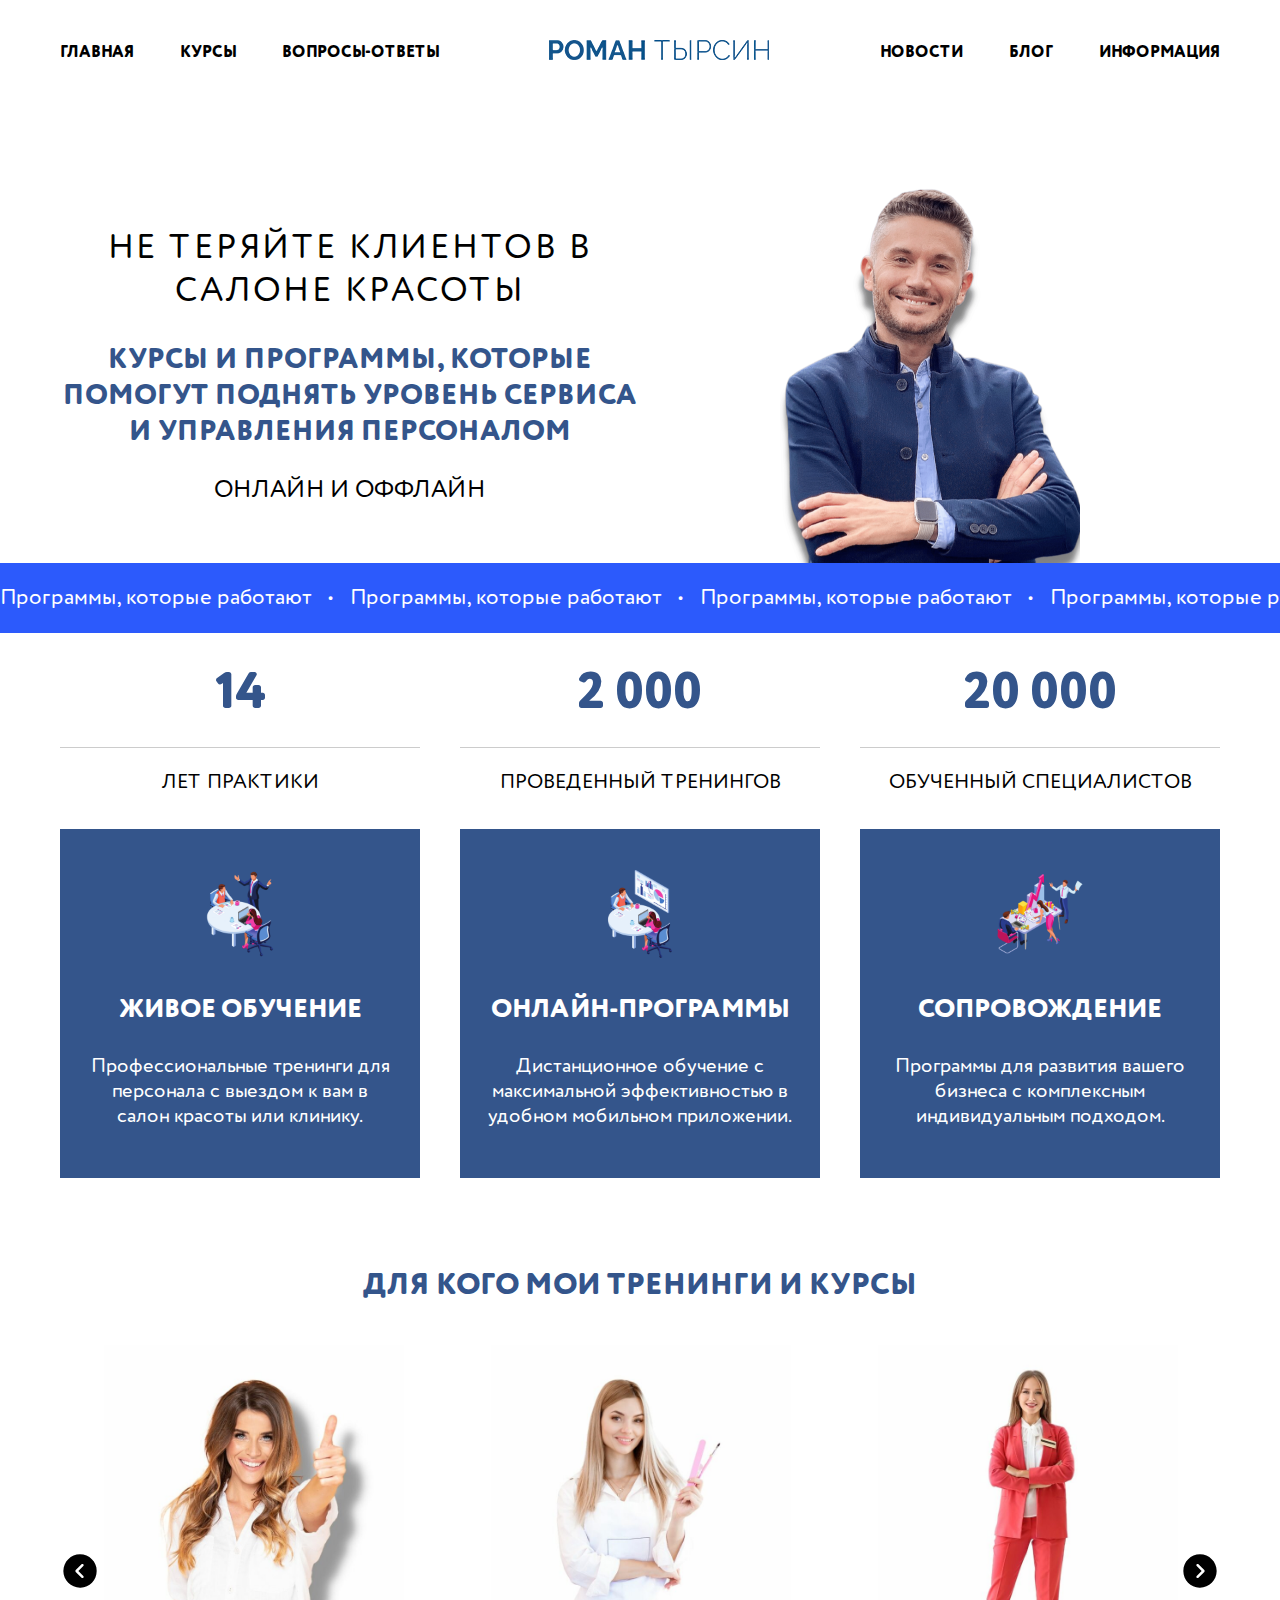
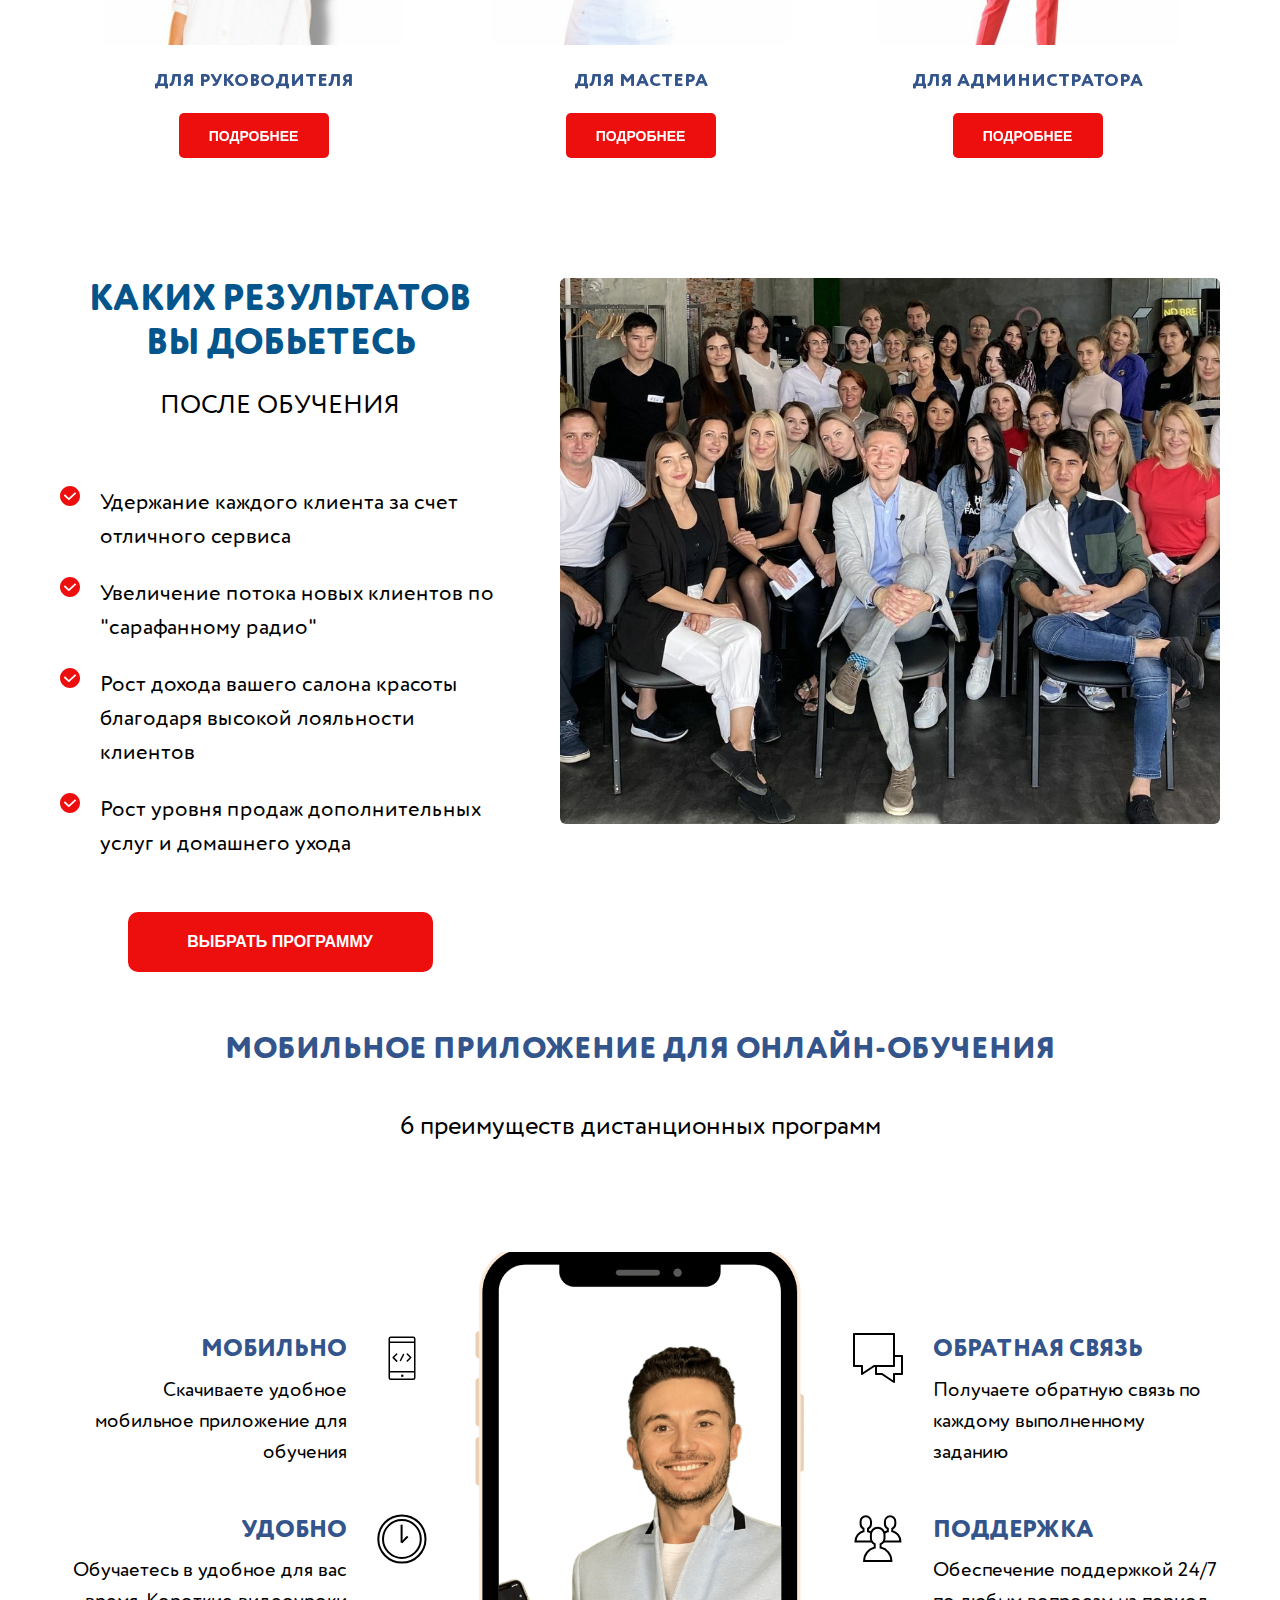
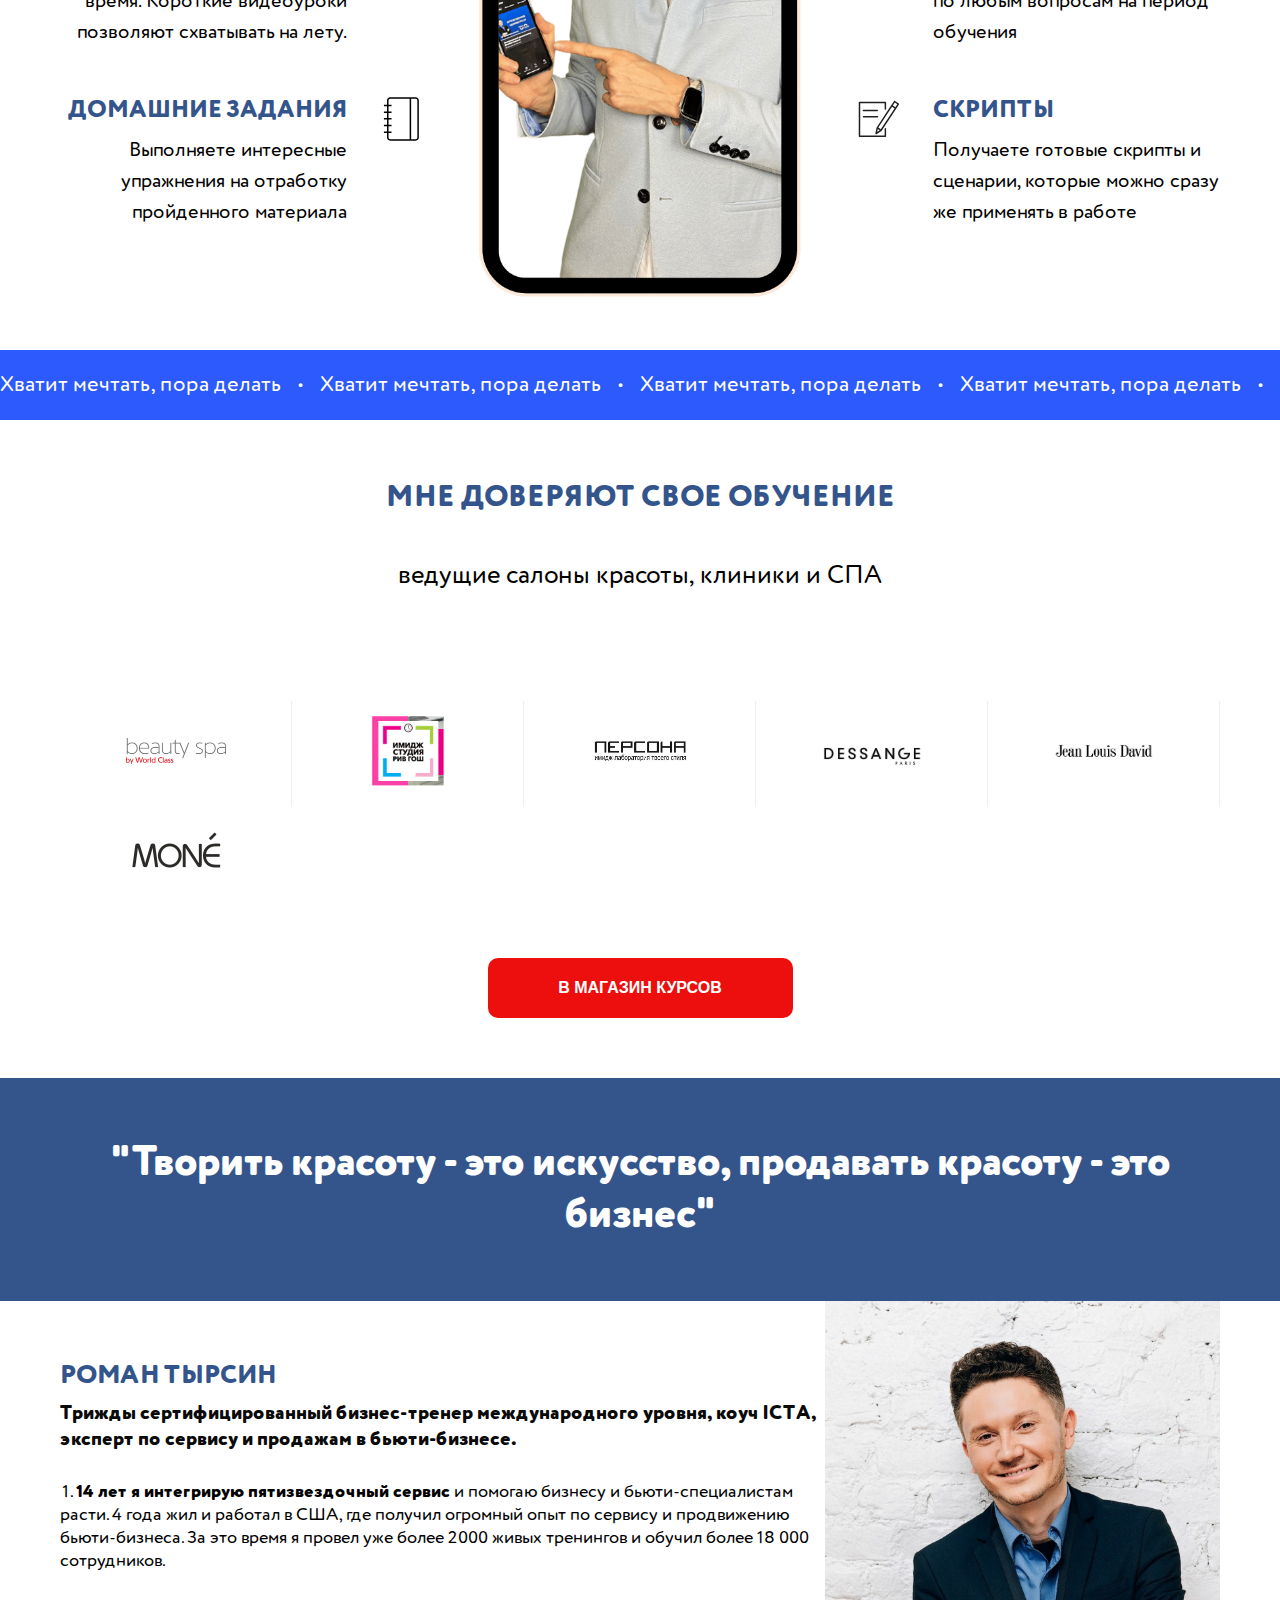
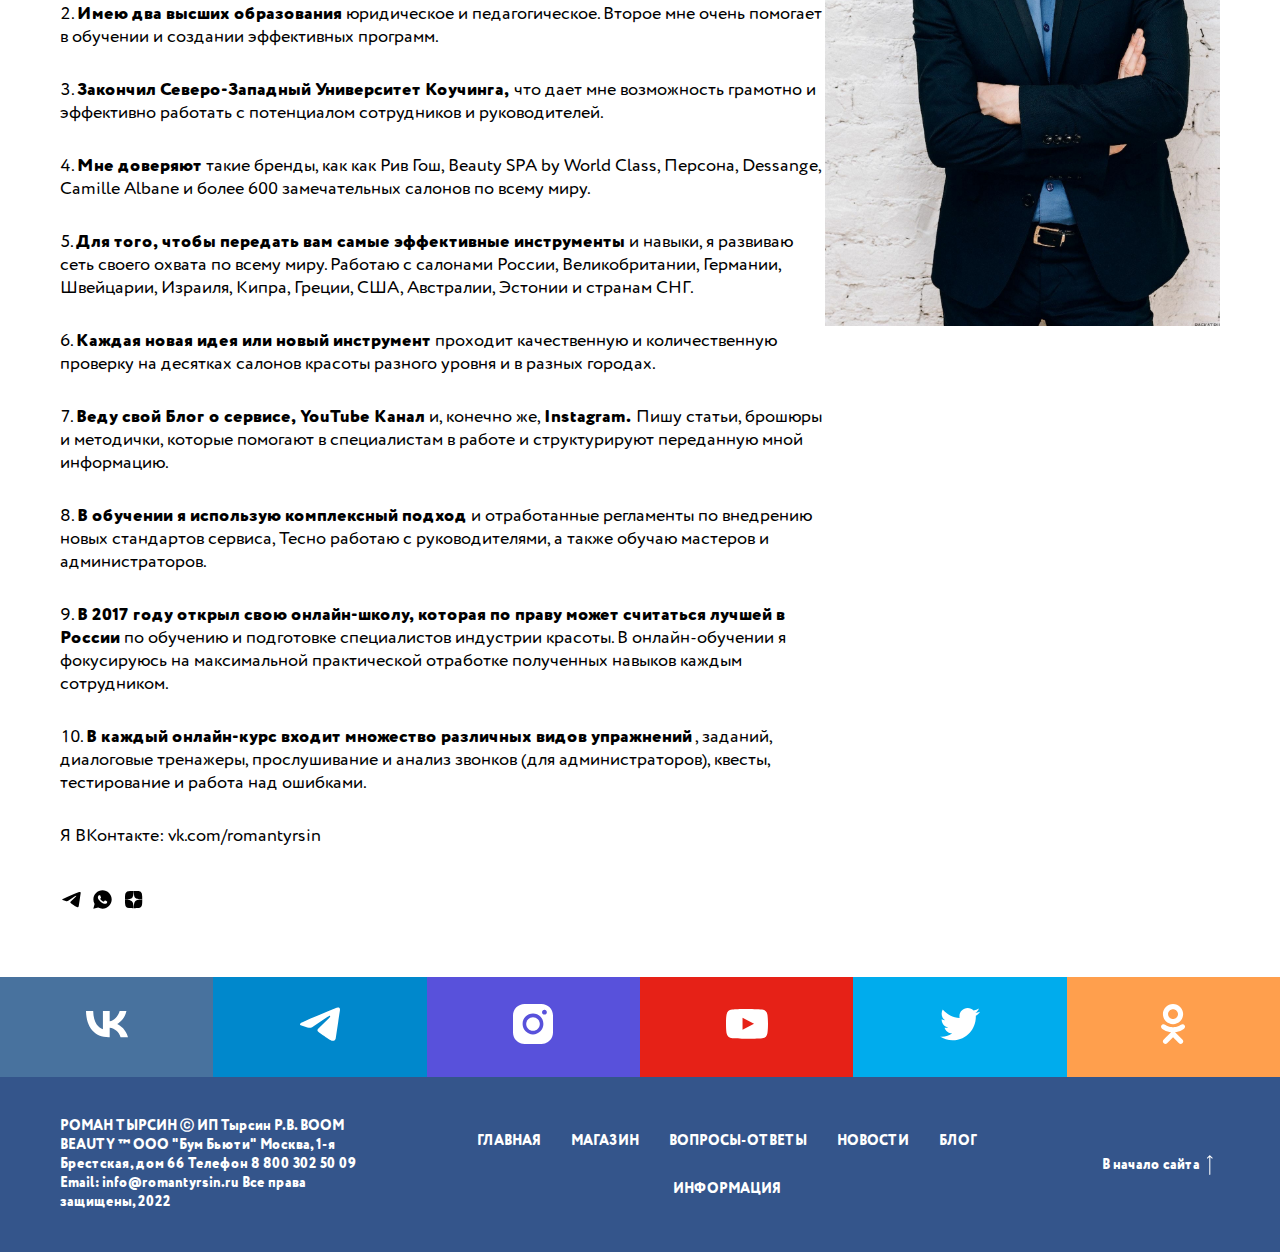
==== index.html @ 38fd8309 "media" ====
<!DOCTYPE html>
<html lang="en">
  <head>
    <meta charset="UTF-8" />
    <meta http-equiv="X-UA-Compatible" content="IE=edge" />
    <meta name="viewport" content="width=device-width, initial-scale=1.0" />
    <meta name="description" content="Купить тренинги и курсы обучение сотрудников в России от бизнес-тренера Романа Тырсина на официальном сайте. Онлайн курсы повышение квалификации для сотрудников от бизнес-коуча. " />
    <script src="https://cdn.jsdelivr.net/npm/bootstrap@5.0.2/dist/js/bootstrap.bundle.min.js" integrity="sha384-MrcW6ZMFYlzcLA8Nl+NtUVF0sA7MsXsP1UyJoMp4YLEuNSfAP+JcXn/tWtIaxVXM" crossorigin="anonymous"></script>
    <meta name="keywords" content="курсы, тренинги, обучение, сайт, роман тырсин, официальный, онлайн, офлайн, повышение квалификации, сотрудники, бизнес-тренер, россия, бизнес-коуч, программа, профессиональный, развитие, специалист, эффективный, дистанционный, эксперт, корпоративный, авто" />
    <link href="https://cdn.jsdelivr.net/npm/bootstrap@5.0.2/dist/css/bootstrap.min.css" rel="stylesheet" integrity="sha384-EVSTQN3/azprG1Anm3QDgpJLIm9Nao0Yz1ztcQTwFspd3yD65VohhpuuCOmLASjC" crossorigin="anonymous" />
    <link rel="stylesheet" href="./css/bt.css" />
    <link rel="stylesheet" href="./css/style.css" />
    <link rel="stylesheet" href="./css/media.css" />
    <link rel="stylesheet" href="./css/slick.css" />
    <title>Курсы и тренинги по России обучение сотрудников от бизнес коуча Романа Тырсина</title>
  </head>
  <body>
    <div class="wrapper">
      <header>
        <div class="container">
          <nav class="header-desktop">
            <ul class="nav">
              <li class="nav__item"><a href="#">Главная</a></li>
              <li class="nav__item"><a href="#">Курсы</a></li>
              <li class="nav__item"><a href="#">Вопросы-Ответы</a></li>
              <li class="nav__item logo-wrap">
                <a href="#"><img src="./img/logo.png" alt="logo" /></a>
              </li>
              <li class="nav__item"><a href="#">Новости</a></li>
              <li class="nav__item"><a href="#">Блог</a></li>
              <li class="nav__item"><a href="#">Информация</a></li>
            </ul>
          </nav>
        </div>

        <nav class="header-mobile" id="NavBar">
          <div class="nav__wrap">
            <a class="navbar-brand" href="#">Меню</a>
            <button class="navbar-toggler collapsed" type="button" data-bs-toggle="collapse" data-bs-target="#navbarSupportedContent" aria-controls="navbarSupportedContent" aria-expanded="false" aria-label="Toggle navigation">
              <span class="icon-bar top-bar"></span>
              <span class="icon-bar middle-bar"></span>
              <span class="icon-bar bottom-bar"></span>
            </button>
          </div>
          <div class="collapse navbar-collapse" id="navbarSupportedContent">
            <ul class="nav nav-mobile">
              <li class="nav__item logo-wrap">
                <a href="#"><img src="./img/logo.png" alt="logo" /></a>
              </li>
              <li class="nav__item"><a href="#">Главная</a></li>
              <li class="nav__item"><a href="#">Курсы</a></li>
              <li class="nav__item"><a href="#">Вопросы-Ответы</a></li>
              <li class="nav__item"><a href="#">Новости</a></li>
              <li class="nav__item"><a href="#">Блог</a></li>
              <li class="nav__item"><a href="#">Информация</a></li>
            </ul>
          </div>
        </nav>
      </header>

      <main>
        <section class="offer">
          <div class="container">
            <div class="offer__content">
              <div class="offer__text-block">
                <h2 class="offer__subtitle">Не теряйте клиентов в салоне красоты</h2>
                <h1 class="offer__title">Курсы и программы, которые помогут поднять уровень сервиса и управления персоналом</h1>
                <span class="offer__text">Онлайн и оффлайн</span>
              </div>

              <div class="offer__img"><img src="./img/offer-img.png" alt="photo" /></div>
            </div>
          </div>
        </section>

        <section class="marquee-block">
          <div class="marquee-block__content">Программы, которые работают⠀•⠀Программы, которые работают⠀•⠀Программы, которые работают⠀•⠀Программы, которые работают⠀•⠀Программы, которые работают⠀•⠀</div>
        </section>

        <section class="numbers-block">
          <div class="container">
            <ul class="numbers-block__list">
              <li class="numbers-block__list-item">
                <span class="numbers-block__list-number">14</span>
                <span class="numbers-block__list-text">Лет практики</span>
              </li>

              <li class="numbers-block__list-item">
                <span class="numbers-block__list-number">2 000</span>
                <span class="numbers-block__list-text">Проведенный тренингов</span>
              </li>

              <li class="numbers-block__list-item">
                <span class="numbers-block__list-number">20 000</span>
                <span class="numbers-block__list-text">Обученный специалистов</span>
              </li>
            </ul>
          </div>
        </section>

        <section class="cards">
          <div class="container">
            <ul class="cards__list">
              <li class="cards__list-item">
                <div class="cards__list-img"><img src="./img/illustrations/illustration1.png" atl="illustration" /></div>
                <h2 class="cards__list-title">Живое обучение</h2>
                <p class="cards__list-text">Профессиональные тренинги для персонала с выездом к вам в салон красоты или клинику.</p>
              </li>

              <li class="cards__list-item">
                <div class="cards__list-img"><img src="./img/illustrations/illustration2.png" atl="illustration" /></div>
                <h2 class="cards__list-title">Онлайн-программы</h2>
                <p class="cards__list-text">Дистанционное обучение с максимальной эффективностью в удобном мобильном приложении.</p>
              </li>

              <li class="cards__list-item">
                <div class="cards__list-img"><img src="./img/illustrations/illustration3.png" atl="illustration" /></div>
                <h2 class="cards__list-title">Сопровождение</h2>
                <p class="cards__list-text">Программы для развития вашего бизнеса с комплексным индивидуальным подходом.</p>
              </li>
            </ul>
          </div>
        </section>

        <section class="slider-block">
          <div class="container">
            <h2 class="main-subtitle">Для кого мои тренинги и курсы</h2>
            <div class="slider">
              <div class="slider__item">
                <div class="slider__item-img"><img src="./img/people/1.jpg" alt="photo" /></div>
                <span class="slider__item-title">Для руководителя</span>
                <button class="slider__item-btn">Подробнее</button>
              </div>

              <div class="slider__item">
                <div class="slider__item-img"><img src="./img/people/2.jpg" alt="photo" /></div>
                <span class="slider__item-title">Для мастера</span>
                <button class="slider__item-btn">Подробнее</button>
              </div>

              <div class="slider__item">
                <div class="slider__item-img"><img src="./img/people/3.jpg" alt="photo" /></div>
                <span class="slider__item-title">Для администратора</span>
                <button class="slider__item-btn">Подробнее</button>
              </div>

              <div class="slider__item">
                <div class="slider__item-img"><img src="./img/people/4.jpg" alt="photo" /></div>
                <span class="slider__item-title">Для команды</span>
                <button class="slider__item-btn">Подробнее</button>
              </div>
            </div>
          </div>
        </section>

        <section class="block-with-points">
          <div class="container">
            <div class="block-with-points__content">
              <div class="block-with-points__info">
                <h2 class="block-with-points__title">Каких результатов вы добьетесь</h2>
                <span class="block-with-points__text">После обучения</span>
                <ul class="block-with-points__list">
                  <li class="block-with-points__list-item">
                    <div class="block-with-points__list-icon"><img src="./img/icons/check.svg" alt="check-icon" /></div>
                    <span class="block-with-points__list-text">Удержание каждого клиента за счет отличного сервиса</span>
                  </li>

                  <li class="block-with-points__list-item">
                    <div class="block-with-points__list-icon"><img src="./img/icons/check.svg" alt="check-icon" /></div>
                    <span class="block-with-points__list-text">Увеличение потока новых клиентов по "сарафанному радио"</span>
                  </li>

                  <li class="block-with-points__list-item">
                    <div class="block-with-points__list-icon"><img src="./img/icons/check.svg" alt="check-icon" /></div>
                    <span class="block-with-points__list-text">Рост дохода вашего салона красоты благодаря высокой лояльности клиентов</span>
                  </li>

                  <li class="block-with-points__list-item">
                    <div class="block-with-points__list-icon"><img src="./img/icons/check.svg" alt="check-icon" /></div>
                    <span class="block-with-points__list-text">Рост уровня продаж дополнительных услуг и домашнего ухода</span>
                  </li>
                </ul>

                <button class="btn">Выбрать программу</button>
              </div>

              <div class="block-with-points__img"><img src="./img/people/img-people.png" alt="people" /></div>
            </div>
          </div>
        </section>

        <section class="benefits">
          <div class="container">
            <h2 class="main-subtitle">МОБИЛЬНОЕ ПРИЛОЖЕНИЕ ДЛЯ ОНЛАЙН-ОБУЧЕНИЯ</h2>
            <span class="description">6 преимуществ дистанционных программ</span>

            <div class="benefits__content">
              <div class="benefits__cols">
                <div class="benefits__cols-item">
                  <ul class="benefits__list">
                    <li class="benefits__list-item">
                      <div class="benefits__list-text">
                        <span>МОБИЛЬНО</span>
                        <p>Скачиваете удобное мобильное приложение для обучения</p>
                      </div>
                      <div class="benefits__list-icon"><img src="./img/icons/mobile.svg" atl="icon" /></div>
                    </li>

                    <li class="benefits__list-item">
                      <div class="benefits__list-text">
                        <span>УДОБНО</span>
                        <p>Обучаетесь в удобное для вас время. Короткие видеоуроки позволяют схватывать на лету.</p>
                      </div>
                      <div class="benefits__list-icon"><img src="./img/icons/clock.svg" atl="icon" /></div>
                    </li>

                    <li class="benefits__list-item">
                      <div class="benefits__list-text">
                        <span>ДОМАШНИЕ ЗАДАНИЯ</span>
                        <p>Выполняете интересные упражнения на отработку пройденного материала</p>
                      </div>
                      <div class="benefits__list-icon"><img src="./img/icons/notebook.svg" atl="icon" /></div>
                    </li>
                  </ul>
                </div>

                <div class="benefits__cols-item">
                  <div class="benefits__cols-img"><img src="./img/people/mob-app-img.png" alt="image mobile app" /></div>
                </div>

                <div class="benefits__cols-item">
                  <ul class="benefits__list">
                    <li class="benefits__list-item">
                      <div class="benefits__list-icon"><img src="./img/icons/bubble-chat.svg" atl="icon" /></div>
                      <div class="benefits__list-text_left">
                        <span>ОБРАТНАЯ СВЯЗЬ</span>
                        <p>Получаете обратную связь по каждому выполненному заданию</p>
                      </div>
                    </li>

                    <li class="benefits__list-item">
                      <div class="benefits__list-icon"><img src="./img/icons/people.svg" atl="icon" /></div>
                      <div class="benefits__list-text_left">
                        <span>ПОДДЕРЖКА</span>
                        <p>Обеспечение поддержкой 24/7 по любым вопросам на период обучения</p>
                      </div>
                    </li>

                    <li class="benefits__list-item">
                      <div class="benefits__list-icon"><img src="./img/icons/test.svg" atl="icon" /></div>
                      <div class="benefits__list-text_left">
                        <span>СКРИПТЫ</span>
                        <p>Получаете готовые скрипты и сценарии, которые можно сразу же применять в работе</p>
                      </div>
                    </li>
                  </ul>
                </div>
              </div>
            </div>
          </div>
        </section>

        <section class="marquee-block">
          <div class="marquee-block__content_two">Хватит мечтать, пора делать⠀•⠀Хватит мечтать, пора делать⠀•⠀Хватит мечтать, пора делать⠀•⠀Хватит мечтать, пора делать⠀•⠀Хватит мечтать, пора делать⠀•⠀</div>
        </section>

        <section class="partners">
          <div class="container">
            <div class="partners__content">
              <h2 class="main-subtitle">МНЕ ДОВЕРЯЮТ СВОЕ ОБУЧЕНИЕ</h2>
              <span class="description">ведущие салоны красоты, клиники и СПА</span>

              <ul class="partners__list">
                <li class="partners__list-item">
                  <div class="partners__list-logo">
                    <img src="./img/partners/logo-beauty-spa.png" alt="logo" />
                  </div>
                </li>

                <li class="partners__list-item">
                  <div class="partners__list-logo">
                    <img src="./img/partners/YOMax1FhFaAEeMOxnDGr.png" alt="logo" />
                  </div>
                </li>

                <li class="partners__list-item">
                  <div class="partners__list-logo">
                    <img src="./img/partners/unnamed.jpg" alt="logo" />
                  </div>
                </li>

                <li class="partners__list-item">
                  <div class="partners__list-logo">
                    <img src="./img/partners/logo.png" alt="logo" />
                  </div>
                </li>

                <li class="partners__list-item">
                  <div class="partners__list-logo">
                    <img src="./img/partners/jean-louis-david-log.png" alt="logo" />
                  </div>
                </li>

                <li class="partners__list-item">
                  <div class="partners__list-logo">
                    <img src="./img/partners/mone.jpg" alt="logo" />
                  </div>
                </li>
              </ul>

              <div class="partners__actions">
                <button class="btn">В МАГАЗИН КУРСОВ</button>
              </div>
            </div>
          </div>
        </section>

        <section class="quote">
          <div class="container">
            <blockquote class="quote__text">"Творить красоту - это искусство, продавать красоту - это бизнес"</blockquote>
          </div>
        </section>

        <section class="info-block">
          <div class="container">
            <div class="info-block__content">
              <div class="info-block__info">
                <h2 class="info-block__title">РОМАН ТЫРСИН</h2>
                <p class="info-block__description">Трижды сертифицированный бизнес-тренер международного уровня, коуч ICTA, эксперт по сервису и продажам в бьюти-бизнесе.</p>
                <ol class="info-block__text">
                  <li>
                    <strong>14 лет я интегрирую пятизвездочный сервис</strong>
                    и помогаю бизнесу и бьюти-специалистам расти. 4 года жил и работал в США, где получил огромный опыт по сервису и продвижению бьюти-бизнеса. За это время я провел уже более 2000 живых тренингов и обучил более 18 000 сотрудников.
                  </li>
                  <li>
                    <strong>Имею два высших образования</strong>
                    юридическое и педагогическое. Второе мне очень помогает в обучении и создании эффективных программ.
                  </li>
                  <li>
                    <strong>Закончил Северо-Западный Университет Коучинга,</strong>
                    что дает мне возможность грамотно и эффективно работать с потенциалом сотрудников и руководителей.
                  </li>
                  <li>
                    <strong>Мне доверяют</strong>
                    такие бренды, как как Рив Гош, Beauty SPA by World Class, Персона, Dessange, Camille Albane и более 600 замечательных салонов по всему миру.
                  </li>
                  <li>
                    <strong>Для того, чтобы передать вам самые эффективные инструменты</strong>
                    и навыки, я развиваю сеть своего охвата по всему миру. Работаю с салонами России, Великобритании, Германии, Швейцарии, Израиля, Кипра, Греции, США, Австралии, Эстонии и странам СНГ.
                  </li>

                  <li>
                    <strong>Каждая новая идея или новый инструмент</strong>
                    проходит качественную и количественную проверку на десятках салонов красоты разного уровня и в разных городах.
                  </li>
                  <li>
                    <strong>Веду свой Блог о сервисе, YouTube Канал</strong>
                    и, конечно же,
                    <strong>Instagram.</strong>
                    Пишу статьи, брошюры и методички, которые помогают в специалистам в работе и структурируют переданную мной информацию.
                  </li>
                  <li>
                    <strong>В обучении я использую комплексный подход</strong>
                    и отработанные регламенты по внедрению новых стандартов сервиса, Тесно работаю с руководителями, а также обучаю мастеров и администраторов.
                  </li>
                  <li>
                    <strong>В 2017 году открыл свою онлайн-школу, которая по праву может считаться лучшей в России</strong>
                    по обучению и подготовке специалистов индустрии красоты. В онлайн-обучении я фокусируюсь на максимальной практической отработке полученных навыков каждым сотрудником.
                  </li>
                  <li>
                    <strong>В каждый онлайн-курс входит множество различных видов упражнений</strong>
                    , заданий, диалоговые тренажеры, прослушивание и анализ звонков (для администраторов), квесты, тестирование и работа над ошибками.
                  </li>
                </ol>

                <div class="info-block__group">
                  Я ВКонтакте:
                  <a href="https://vk.com/romantyrsin" target="_blank">vk.com/romantyrsin</a>
                </div>

                <ul class="social-mini">
                  <li class="social-mini__item">
                    <a href="https://t.me/romantyrsin"><img src="./img/icons/tg.svg" alt="icon" /></a>
                  </li>
                  <li class="social-mini__item">
                    <a
                      href="https://wa.me/79250561375?text=%D0%94%D0%BE%D0%B1%D1%80%D1%8B%D0%B9%20%D0%B4%D0%B5%D0%BD%D1%8C.%20%D0%9C%D0%B5%D0%BD%D1%8F%20%D0%B8%D0%BD%D1%82%D0%B5%D1%80%D0%B5%D1%81%D1%83%D0%B5%D1%82%20%D0%B8%D0%BD%D1%84%D0%BE%D1%80%D0%BC%D0%B0%D1%86%D0%B8%D1%8F%20%D0%BE%20%D0%B2%D0%B0%D1%88%D0%B8%D1%85%20%D0%BF%D1%80%D0%BE%D0%B3%D1%80%D0%B0%D0%BC%D0%BC%D0%B0%D1%85."
                    >
                      <img src="./img/icons/whats-app.svg" alt="icon" />
                    </a>
                  </li>
                  <li class="social-mini__item">
                    <a href=""><img src="./img/icons/dzen.svg" alt="icon" /></a>
                  </li>
                </ul>
              </div>
              <div class="info-block__img"><img src="./img/people/main.jpg" alt="photo" /></div>
            </div>
          </div>
        </section>

        <section class="social">
          <ul class="social__list">
            <li class="social__list-item item-vk">
              <a href="https://vk.com/romantyrsin" target="_blank"><img src="./img/icons/vk.svg" alt="icon" /></a>
            </li>
            <li class="social__list-item item-tg">
              <a href="https://t.me/romantyrsin" target="_blank"><img src="./img/icons/tg-white.svg" alt="icon" /></a>
            </li>
            <li class="social__list-item item-inst">
              <a href="https://instagram.com/romantyrsin" target="_blank"><img src="./img/icons/inst.svg" alt="icon" /></a>
            </li>
            <li class="social__list-item item-youtube">
              <a href="https://youtube.com/romantyrsin" target="_blank"><img src="./img/icons/youtube.svg" alt="icon" /></a>
            </li>
            <li class="social__list-item item-twitter">
              <a href="https://twitter.com/romantyrsin" target="_blank"><img src="./img/icons/twitter.svg" alt="icon" /></a>
            </li>
            <li class="social__list-item item-ok">
              <a href="https://ok.ru/romantyrsin" target="_blank"><img src="./img/icons/ok.svg" alt="icon" /></a>
            </li>
          </ul>
        </section>
      </main>

      <footer>
        <div class="container">
          <div class="footer__content">
            <div class="footer__item">
              <p class="paragraf">РОМАН ТЫРСИН ⓒ ИП Тырсин Р.В. BOOM BEAUTY ™ ООО "Бум Бьюти" Москва, 1-я Брестская, дом 66 Телефон 8 800 302 50 09 Email: info@romantyrsin.ru Все права защищены, 2022</p>
            </div>

            <div class="footer__item">
              <nav>
                <ul class="footer__list">
                  <li class="footer__list-item"><a href="#">Главная</a></li>
                  <li class="footer__list-item"><a href="#">Магазин</a></li>
                  <li class="footer__list-item"><a href="#">Вопросы-Ответы</a></li>
                  <li class="footer__list-item"><a href="#">Новости</a></li>
                  <li class="footer__list-item"><a href="#">Блог</a></li>
                  <li class="footer__list-item"><a href="#">Информация</a></li>
                </ul>
              </nav>
            </div>

            <div class="footer__item">
              <a class="footer__btn" href="#">
                В начало сайта
                <img src="./img/icons/arrow-top.svg" alt="arrow" />
              </a>
            </div>
          </div>
        </div>
      </footer>
    </div>

    <script src="https://code.jquery.com/jquery-3.6.1.min.js"></script>
    <script src="https://cdnjs.cloudflare.com/ajax/libs/popper.js/1.12.9/umd/popper.min.js" integrity="sha384-ApNbgh9B+Y1QKtv3Rn7W3mgPxhU9K/ScQsAP7hUibX39j7fakFPskvXusvfa0b4Q" crossorigin="anonymous"></script>
    <script src="./js/slick.min.js"></script>
    <script src="./js/main.js"></script>
  </body>
</html>
---- css/bt.css ----
.navbar-toggler {
  padding: 0;
}

.navbar-brand {
  margin: 0;
  font-size: 18px;
  font-weight: 700;
  padding: 5px 0px 0px;
}

.navbar-toggler span {
  display: block;
  background-color: #4f4f4f;
  height: 3px;
  width: 25px;
  margin-top: 5px;
  margin-bottom: 5px;
  position: relative;
  left: 0;
  opacity: 1;
  transition: all 0.35s ease-out;
  transform-origin: center left;
}

.navbar-toggler span:nth-child(1) {
  transform: translate(0%, 0%) rotate(0deg);
}

.navbar-toggler span:nth-child(2) {
  opacity: 1;
}

.navbar-toggler span:nth-child(3) {
  transform: translate(0%, 0%) rotate(0deg);
}

.navbar-toggler span:nth-child(1) {
  margin-top: 0.3em;
}

.navbar-toggler:not(.collapsed) span:nth-child(1) {
  transform: translate(15%, -33%) rotate(45deg);
}

.navbar-toggler:not(.collapsed) span:nth-child(2) {
  opacity: 0;
}

.navbar-toggler:not(.collapsed) span:nth-child(3) {
  transform: translate(15%, 33%) rotate(-45deg);
}

.navbar-toggler span {
  background-color: #fff;
}

.navbar-collapse {
  width: 100%;
  top: 72px;
  position: absolute;
  background-color: #fff;
}
---- css/style.css ----
@font-face {
  font-family: "CirceRounded";
  font-style: bold;
  font-weight: 700;
  src: url("/fonts/CirceRounded-Regular3.woff") format("woff");
}

@font-face {
  font-family: "CirceRounded";
  font-style: bold;
  font-weight: 500;
  src: url("/fonts/CirceRounded-Regular.woff") format("woff");
}

@font-face {
  font-family: "CirceRounded";
  font-style: normal;
  font-weight: 400;
  src: url("/fonts/CirceRounded-Regular.woff") format("woff");
}

html,
body {
  height: 100%;
  margin: 0;
  color: #000;
  font-family: "CirceRounded", sans-serif;
}

* {
  box-sizing: border-box;
  margin: 0;
  padding: 0;
}

a {
  color: inherit;
  text-decoration: none;
}

ul,
ol {
  margin: 0;
  padding: 0;
}

header {
  width: 100%;
}

.header-mobile {
  display: none;
}

footer {
  width: 100%;
  background-color: #34558b;
}

main {
  flex: 1 1 auto;
}

.wrapper {
  min-height: 100%;
  display: flex;
  flex-direction: column;
}

.container {
  width: 100%;
  max-width: 1200px;
  margin: 0 auto;
  padding: 0px 20px;
}

/* .main-title {
  font-size: 30px;
  line-height: 1.23;
  font-weight: 700;
  color: #34558b;
} */

.main-subtitle {
  display: flex;
  width: 100%;
  font-size: 30px;
  text-align: center;
  align-items: center;
  justify-content: center;
  line-height: 1.23;
  font-weight: 700;
  color: #34558b;
  margin: 0 0 40px;
  text-transform: uppercase;
}

.btn {
  color: rgb(255, 255, 255);
  border: 2px solid rgb(237, 14, 14);
  background-color: rgb(237, 14, 14);
  border-radius: 10px;
  min-height: 60px;
  min-width: 305px;
  font-size: 16px;
  text-transform: uppercase;
  font-weight: 700;
  cursor: pointer;
}

.description {
  width: 100%;
  text-align: center;
  display: flex;
  justify-content: center;
  font-weight: 400;
  font-size: 26px;
  line-height: 1.5;
  margin: 0 0 105px;
}

.nav {
  width: 100%;
  list-style: none;
  display: flex;
  gap: 1%;
  padding: 40px 0px;
  justify-content: space-between;
  align-items: center;
}

.nav-mobile {
  flex-direction: column;
  gap: 20px;
}

.nav__wrap {
  width: 100%;
  display: flex;
  justify-content: space-between;
  background-color: #000;
  color: #fff;
  padding: 20px;
  align-items: center;
}

.nav__item {
  font-weight: 700;
  text-transform: uppercase;
}

.logo-wrap {
  margin: 0px 65px;
}

/*OFFER*/

.offer {
  width: 100%;
  padding: 65px 0px 0px;
}

.offer__content {
  width: 100%;
  display: flex;
  align-items: center;
}

.offer__text-block {
  width: 50%;
  display: flex;
  flex-direction: column;
  justify-content: center;
  text-align: center;
}

.offer__title {
  font-size: 28px;
  font-weight: 700;
  color: #34558b;
  margin-bottom: 25px;
  text-transform: uppercase;
}

.offer__subtitle {
  font-size: 34px;
  font-weight: 500;
  letter-spacing: 2.5px;
  margin-bottom: 28px;
  text-transform: uppercase;
}

.offer__text {
  font-size: 24px;
  text-transform: uppercase;
}

.offer__img {
  display: flex;
  justify-content: center;
  width: 50%;
}

/*FOOTER*/

.footer__content {
  display: grid;
  width: 100%;
  grid-template-columns: 1fr 2fr 130px;
  align-items: center;
  gap: 60px;
  padding: 40px 0px;
}

.footer__list {
  width: 100%;
  display: flex;
  list-style: none;
  gap: 30px;
  flex-wrap: wrap;
  justify-content: center;
  align-items: center;
}

.footer__list-item {
  color: #ffffff;
  font-weight: 700;
  text-transform: uppercase;
  font-size: 14px;
}

.footer__btn {
  display: flex;
  justify-content: flex-end;
  width: 100%;
  color: #fff;
  font-weight: 700;
  font-size: 14px;
  align-items: center;
}

.paragraf {
  color: #fff;
  line-height: 1.35;
  font-size: 14px;
  font-weight: 700;
}

/*MARQUEE-BLOCK*/

.marquee-block {
  overflow: hidden;
  display: flex;
  position: relative;
  align-items: center;
  width: 100%;
  background-color: rgb(44, 90, 252);
  height: 70px;
}

.marquee-block__content {
  font-size: 22px;
  color: #fff;
  white-space: nowrap;
  animation: marquee 8s linear infinite;
}

.marquee-block__content {
  left: 100%;
}

.marquee-block__content:after {
  content: "Программы, которые работают⠀•⠀Программы, которые работают⠀•⠀Программы, которые работают⠀•⠀Программы, которые работают⠀•⠀Программы, которые работают⠀•⠀";
}

.marquee-block__content_two {
  font-size: 22px;
  color: #fff;
  white-space: nowrap;
  animation: marquee 8s linear infinite;
}

.marquee-block__content_two {
  left: 100%;
}

.marquee-block__content_two {
  left: 100%;
}

.marquee-block__content_two:after {
  content: "Хватит мечтать, пора делать⠀•⠀Хватит мечтать, пора делать⠀•⠀Хватит мечтать, пора делать⠀•⠀Хватит мечтать, пора делать⠀•⠀Хватит мечтать, пора делать⠀•⠀";
}

@keyframes marquee {
  to {
    transform: translateX(-10%);
  }
}

/*NUMBERS-BLOCK*/

.numbers-block {
  width: 100%;
  display: flex;
  padding: 30px 0px;
}

.numbers-block__list {
  width: 100%;
  list-style: none;
  display: grid;
  grid-template-columns: 1fr 1fr 1fr;
  gap: 40px;
}

.numbers-block__list-item {
  display: flex;
  flex-direction: column;
  justify-content: center;
  align-items: center;
  text-align: center;
}

.numbers-block__list-number {
  font-size: 52px;
  line-height: 1.23;
  font-weight: 700;
  color: #34558b;
  padding: 0 0 20px;
}

.numbers-block__list-text {
  width: 100%;
  font-size: 20px;
  line-height: 1.55;
  font-weight: 400;
  border-top: 1px solid #cccccc;
  text-transform: uppercase;
  padding: 20px 0 0;
}

/*CARDS*/

.cards {
  width: 100%;
  display: flex;
  padding: 0 0 15px;
}

.cards__list {
  width: 100%;
  display: grid;
  list-style: none;
  grid-template-columns: 1fr 1fr 1fr;
  gap: 40px;
}

.cards__list-item {
  display: flex;
  flex-direction: column;
  align-items: center;
  justify-content: center;
  text-align: center;
  background-color: #34558b;
  padding: 35px 25px 48px;
}

.cards__list-title {
  font-size: 26px;
  color: #fff;
  margin: 0 0 28px;
  text-transform: uppercase;
  font-weight: 700;
}

.cards__list-img {
  display: flex;
  width: 100px;
  height: 100px;
  margin: 0 0 30px;
}

.cards__list-img img {
  width: 100%;
}

.cards__list-text {
  color: #fff;
  font-size: 20px;
  line-height: 25px;
}

/*BLOCK-WITH-POINTS*/

.block-with-points {
  width: 100%;
  display: flex;
  padding: 60px 0 30px;
}

.block-with-points__content {
  display: flex;
  width: 100%;
  align-items: flex-start;
  gap: 60px;
}

.block-with-points__info {
  width: 40%;
  display: flex;
  flex-direction: column;
  align-items: center;
}

.block-with-points__title {
  font-size: 36px;
  margin: 0px 0px 20px;
  color: #04558b;
  text-align: center;
  line-height: 1.23;
  text-transform: uppercase;
}

.block-with-points__text {
  font-size: 26px;
  line-height: 1.5;
  text-align: center;
  text-transform: uppercase;
}

.block-with-points__list {
  display: flex;
  flex-direction: column;
  list-style: none;
  gap: 23px;
  margin: 60px 0 50px;
}

.block-with-points__list-item {
  display: flex;
  align-items: flex-start;
}

.block-with-points__list-icon {
  width: 20px;
  min-width: 20px;
  height: 20px;
  margin: 0 20px 0 0;
}

.block-with-points__list-text {
  font-size: 22px;
  line-height: 1.55;
}

.block-with-points__img {
  display: flex;
  width: 60%;
  border-radius: 6px;
  overflow: hidden;
}

.block-with-points__img img {
  width: 100%;
}

/*BENEFITS*/

.benefits {
  width: 100%;
  display: flex;
  padding: 30px 0 40px;
}

.benefits__cols {
  display: grid;
  width: 100%;
  grid-template-columns: 1fr 1fr 1fr;
  align-items: center;
  gap: 30px;
}

.benefits__cols-img {
}

.benefits__cols-img img {
  width: 100%;
}

.benefits__list {
  display: flex;
  flex-direction: column;
  gap: 45px;
}

.benefits__list-item {
  display: flex;
  align-items: flex-start;
  gap: 30px;
}

.benefits__list-text {
  display: flex;
  flex-direction: column;
  align-items: flex-end;
  justify-content: flex-end;
  text-align: right;
}

.benefits__list-text_left {
  display: flex;
  flex-direction: column;
  align-items: flex-start;
  justify-content: flex-start;
  text-align: left;
}

.benefits__list-text span,
.benefits__list-text_left span {
  font-size: 24px;
  line-height: 1.35;
  font-weight: 700;
  color: #34558b;
}

.benefits__list-text p,
.benefits__list-text_left p {
  font-size: 20px;
  line-height: 1.55;
  margin: 10px 0 0;
}

.benefits__list-icon {
  min-width: 50px;
}

/*PARTNERS*/

.partners {
  width: 100%;
  display: flex;
  padding: 60px 0px;
}

.partners__content {
  width: 100%;
}

.partners__list {
  list-style: none;
  display: grid;
  width: 100%;
  grid-template-columns: 1fr 1fr 1fr 1fr 1fr;
  align-items: center;
}

.partners__list-item {
  display: flex;
  cursor: pointer;
  justify-content: center;
  align-items: center;
  border-right: 1px solid #eee;
  height: 100%;
}

.partners__list-item:last-child {
  border-right: none;
}

.partners__list-logo {
  width: 100px;
}

.partners__list-logo img {
  width: 100%;
}

.partners__actions {
  display: flex;
  width: 100%;
  justify-content: center;
  align-items: center;
  margin: 45px 0 0;
}

/*QUOTE*/

.quote {
  display: flex;
  width: 100%;
  justify-content: center;
  text-align: center;
  padding: 60px 0 60px;
  background-color: #34558b;
}

.quote__text {
  font-size: 42px;
  line-height: 1.23;
  color: #fff;
  font-weight: 700;
  margin: 0;
}

/*INFO-BLOCK*/

.info-block {
  width: 100%;
  display: flex;
}

.info-block__content {
  display: flex;
  width: 100%;
  align-items: flex-start;
}

.info-block__info {
  padding: 60px 0 60px;
}

.info-block__title {
  font-size: 26px;
  line-height: 1.23;
  font-weight: 700;
  color: #34558b;
  list-style-position: inside;
  margin: 0 0 8px;
}

.info-block__description {
  font-size: 20px;
  color: rgb(10, 10, 10);
  font-weight: 700;
  margin: 0 0 28px;
}

.info-block__text {
  display: flex;
  flex-direction: column;
  list-style-position: inside;
  font-size: 18px;
  gap: 30px;
}

.info-block__group {
  font-size: 18px;
  margin: 30px 0 0;
}

.info-block__img {
}

.info-block__img img {
  width: 100%;
}

.social-mini {
  display: flex;
  list-style: none;
  gap: 8px;
  margin: 40px 0 0;
}

/*SOCIAL*/

.social {
  width: 100%;
  display: flex;
}

.social__list {
  display: grid;
  width: 100%;
  list-style: none;
  grid-template-columns: 1fr 1fr 1fr 1fr 1fr 1fr;
}

.social__list-item {
  display: flex;
  align-items: center;
  justify-content: center;
  height: 100px;
}

.item-vk {
  background-color: #48729e;
}

.item-tg {
  background-color: #0088cc;
}

.item-inst {
  background-color: #5851db;
}

.item-youtube {
  background-color: #e62117;
}

.item-twitter {
  background-color: #00aced;
}

.item-ok {
  background-color: #ff9f4d;
}
---- css/media.css ----
@media (max-width: 1000px) {
  main {
    padding: 72px 0 0;
  }

  .main-subtitle {
    margin: 0 0 20px;
  }

  .description {
    margin: 0 0 45px;
    font-size: 20px;
  }

  .header-desktop {
    display: none;
  }

  .header-mobile {
    display: flex;
    flex-direction: column;
    position: fixed;
    width: 100%;
    z-index: 100;
  }

  .logo-wrap {
    margin: 15px 0;
  }

  .offer__content {
    flex-direction: column;
  }

  .offer__text-block {
    width: 100%;
  }

  .offer__img {
    width: 100%;
  }

  .marquee-block__content,
  .marquee-block__content_two {
    font-size: 18px;
    line-height: 1.45;
  }

  .numbers-block {
    padding: 60px 0px;
  }

  .numbers-block__list,
  .cards__list,
  .benefits__cols {
    grid-template-columns: 1fr;
  }

  .numbers-block__list-number {
    font-size: 48px;
  }

  .numbers-block__list-text {
    font-size: 16px;
  }

  .block-with-points__content {
    flex-direction: column;
  }

  .block-with-points__info,
  .block-with-points__img {
    width: 100%;
  }

  .benefits__list-text {
    order: 1;
    align-items: flex-start;
    justify-content: flex-start;
    text-align: left;
  }

  .benefits__list-item {
    gap: 20px;
  }

  .benefits__list-text span {
    font-size: 22px;
  }

  .benefits__cols-img {
    max-width: 450px;
    margin: 30px auto;
  }

  .partners__list {
    grid-template-columns: 1fr 1fr 1fr;
  }

  .quote__text {
    font-size: 36px;
  }

  .info-block__content {
    flex-direction: column;
  }

  .info-block__info {
    order: 1;
    padding: 30px 0px 30px;
  }

  .footer__content {
    grid-template-columns: 1fr;
    align-items: center;
  }

  .footer__item {
    display: flex;
    width: 100%;
    justify-content: center;
    align-items: center;
    text-align: center;
  }
}

@media (max-width: 450px) {
  .partners__list {
    grid-template-columns: 1fr 1fr;
  }
}
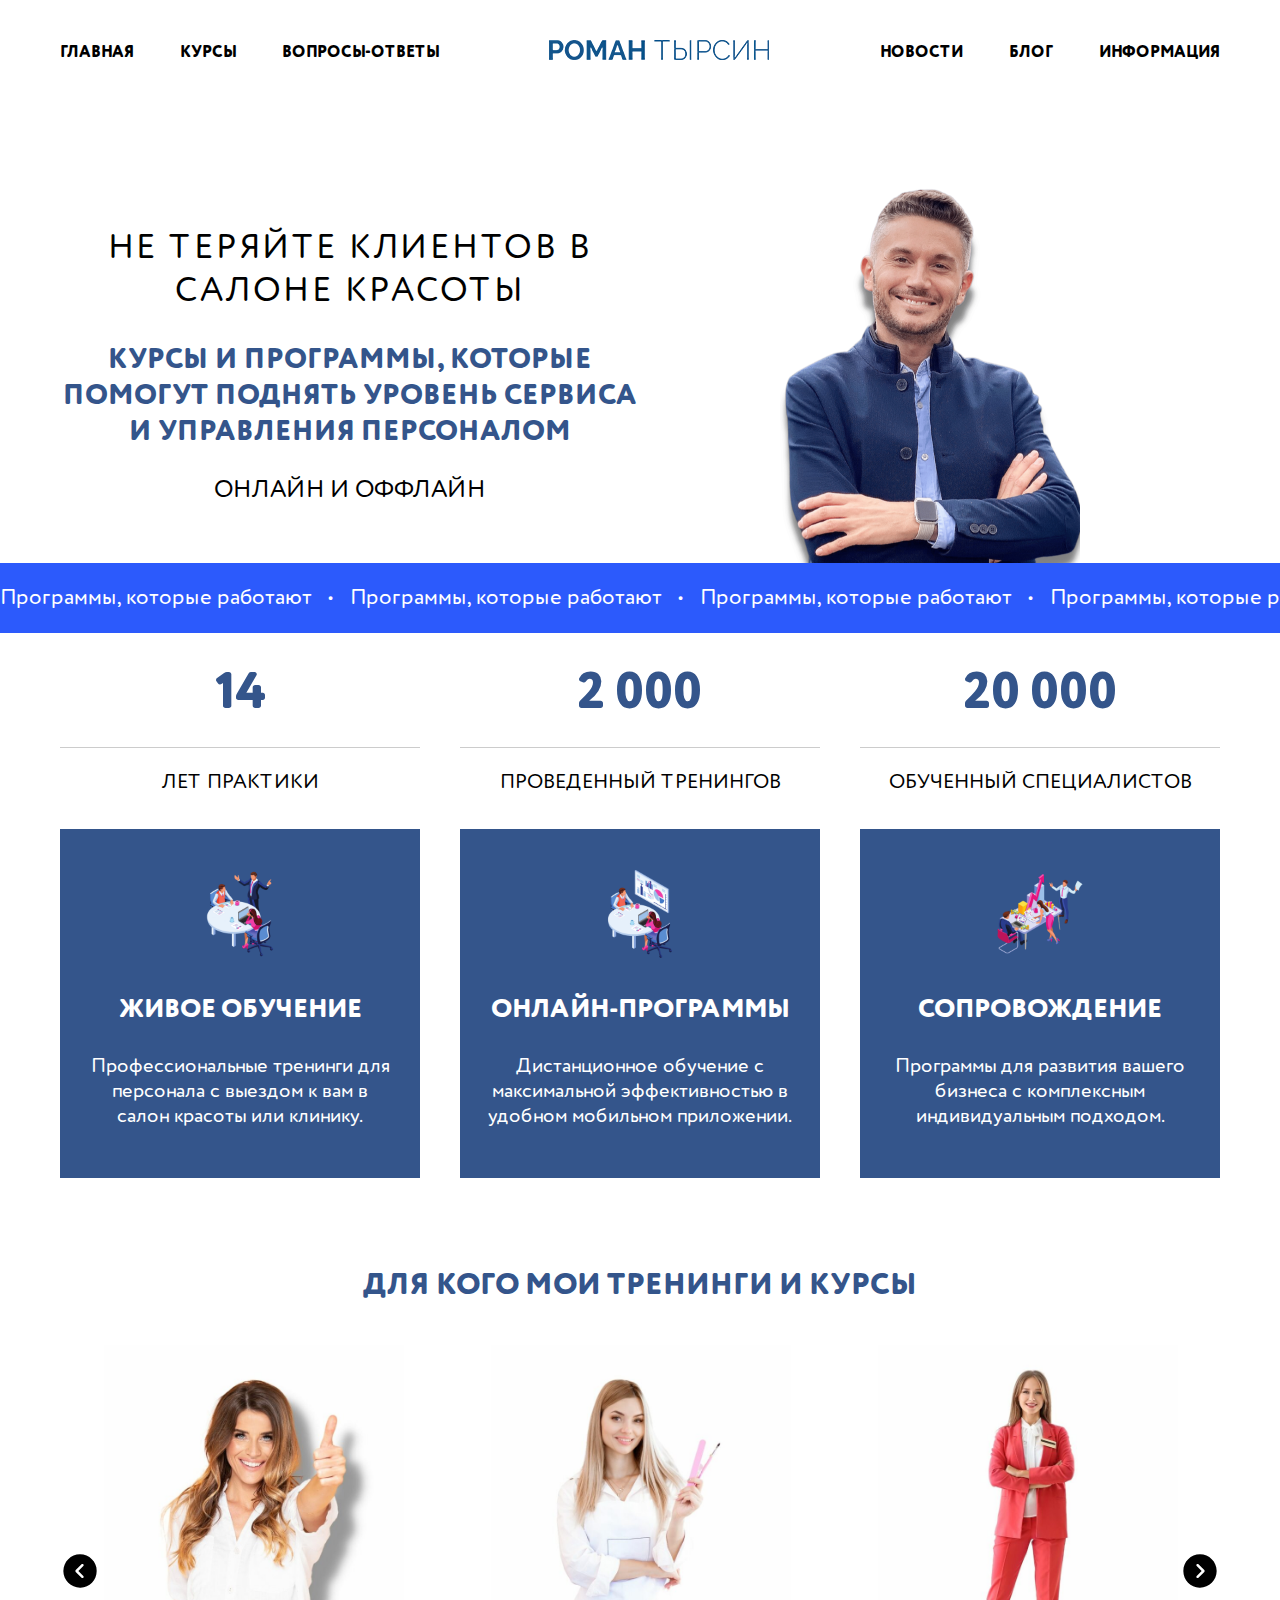
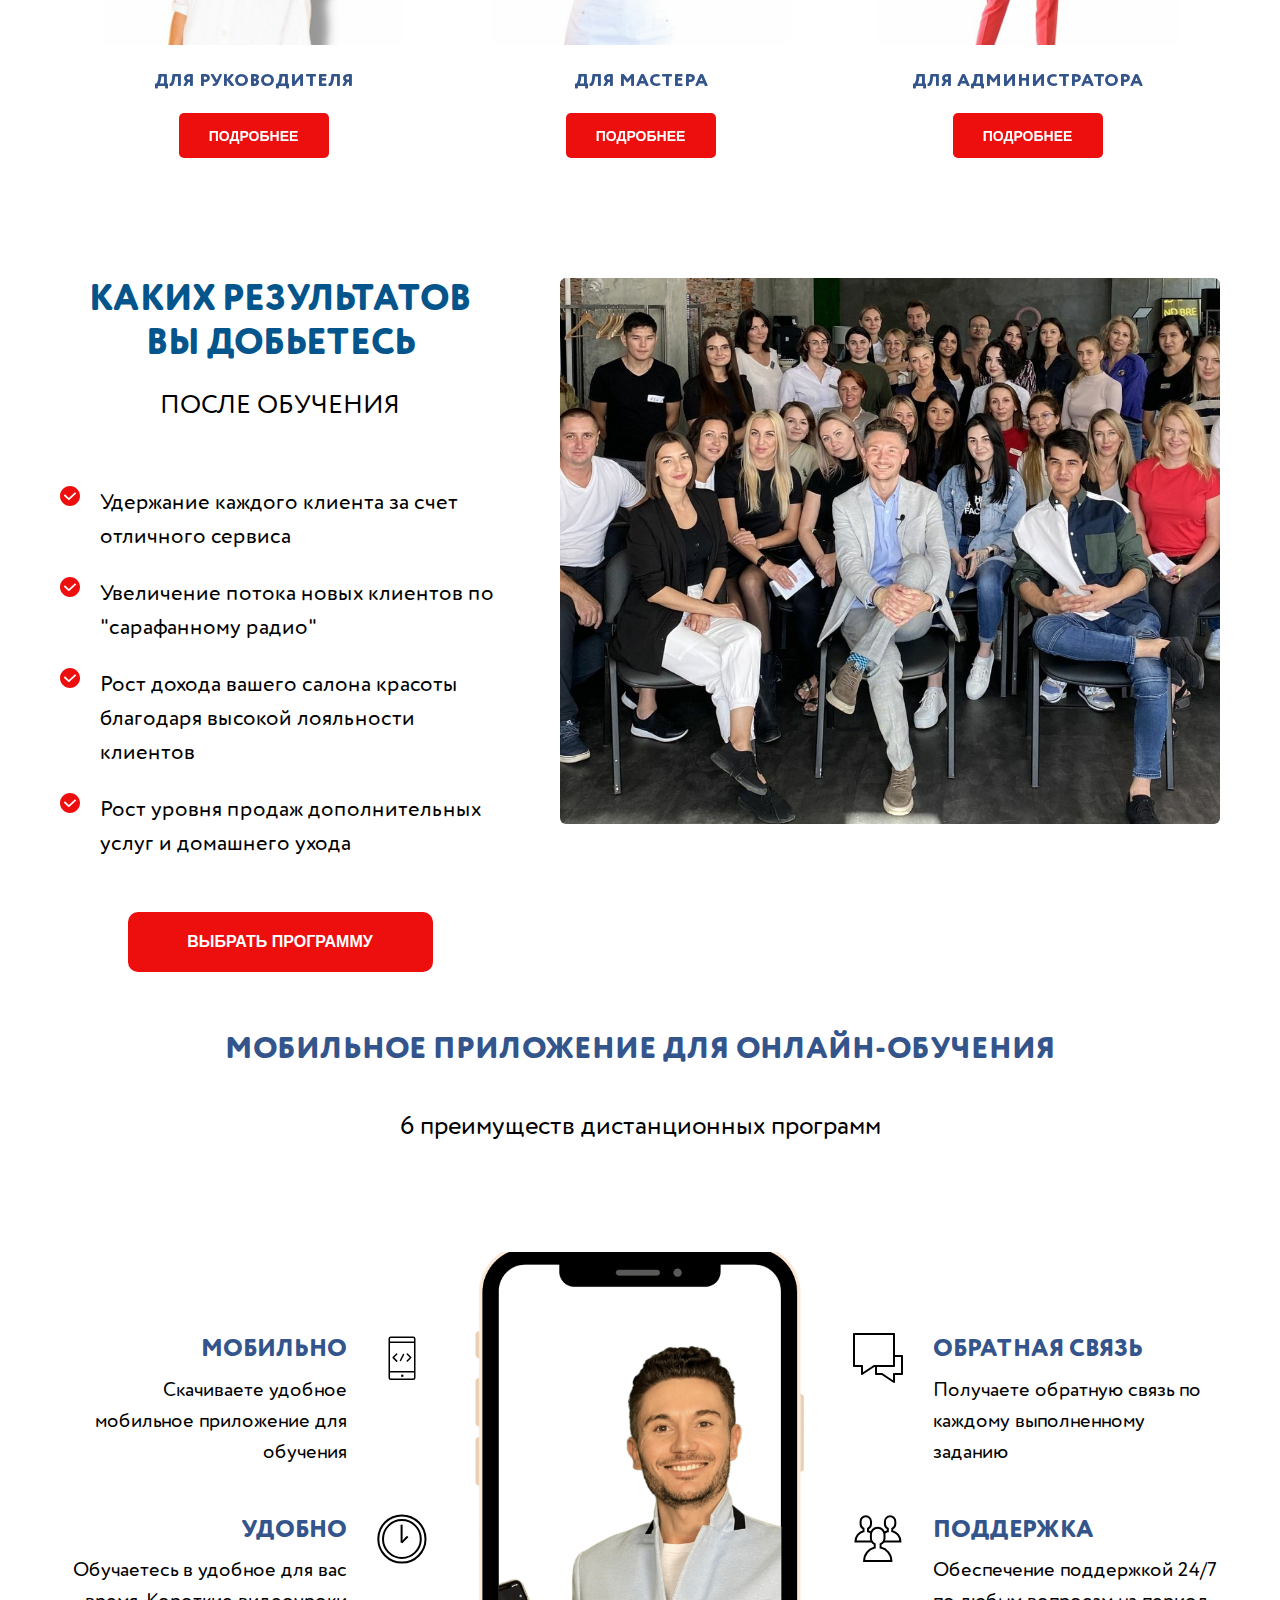
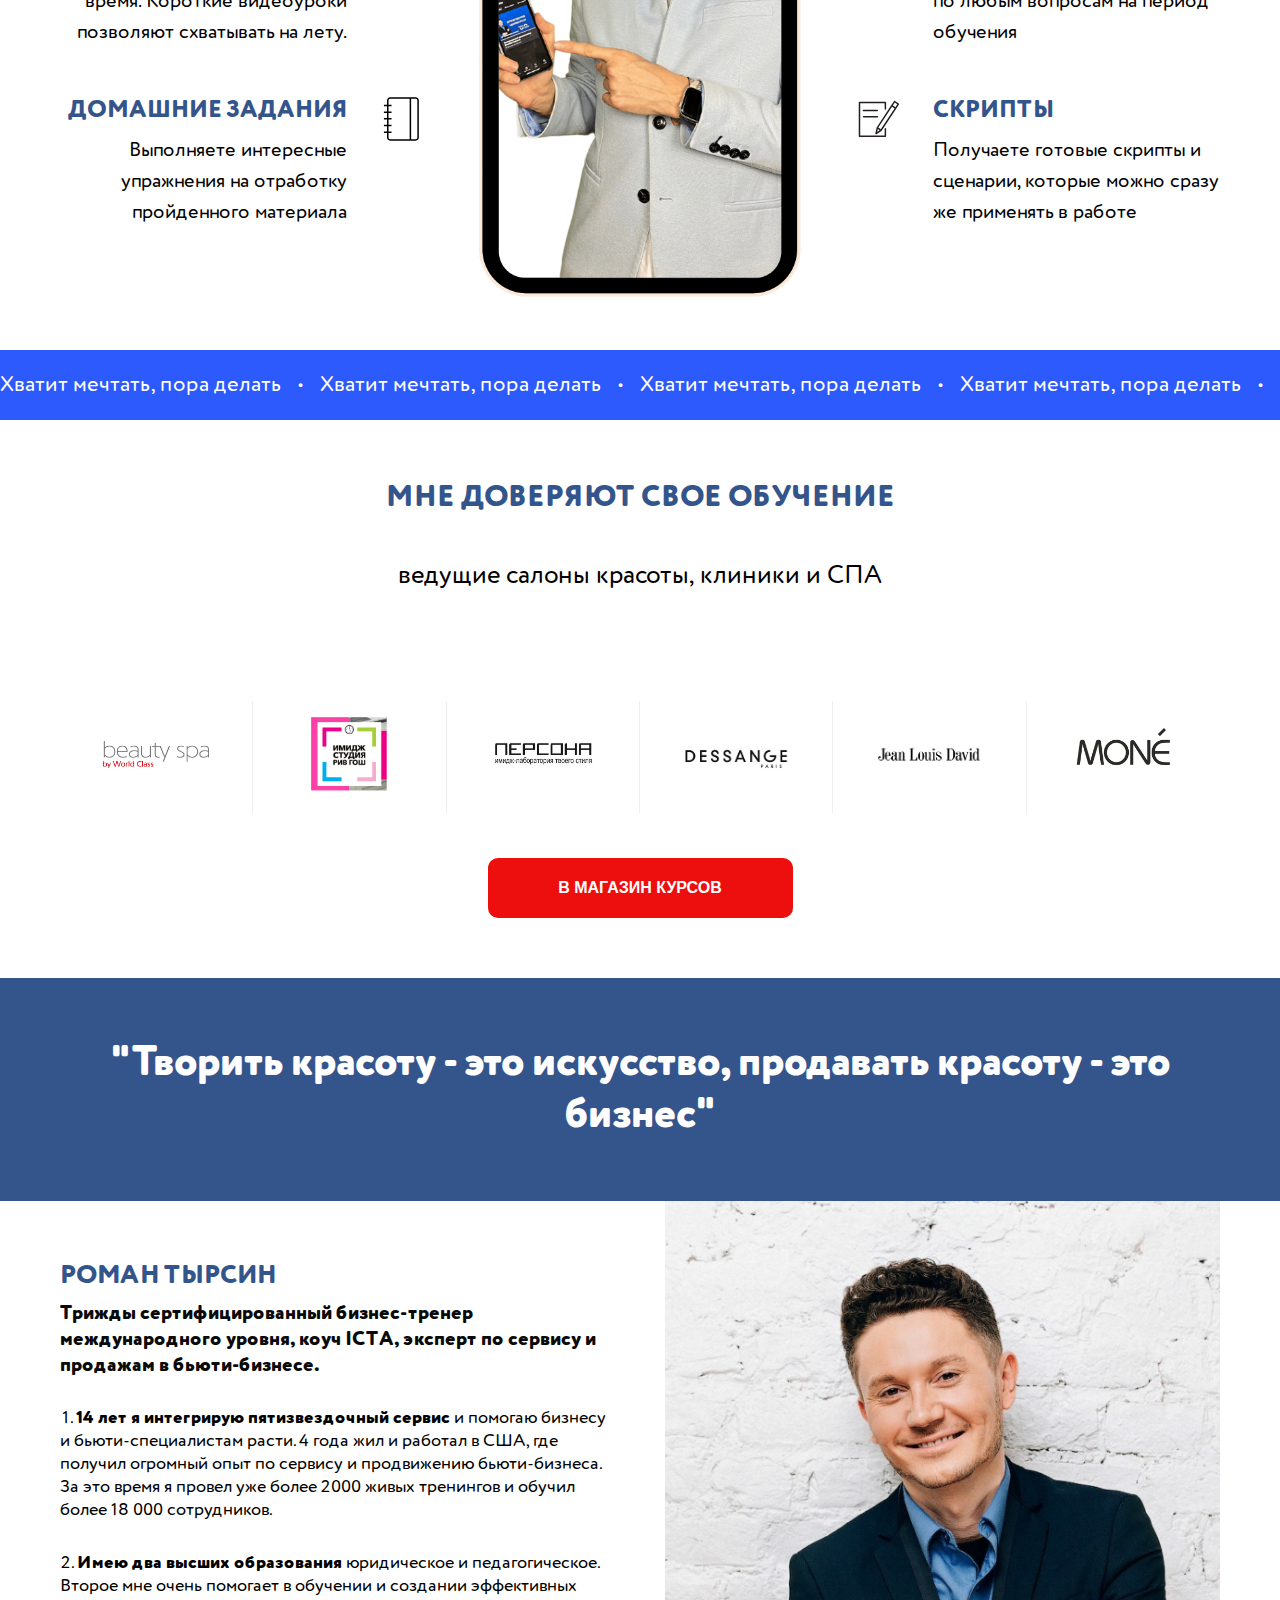
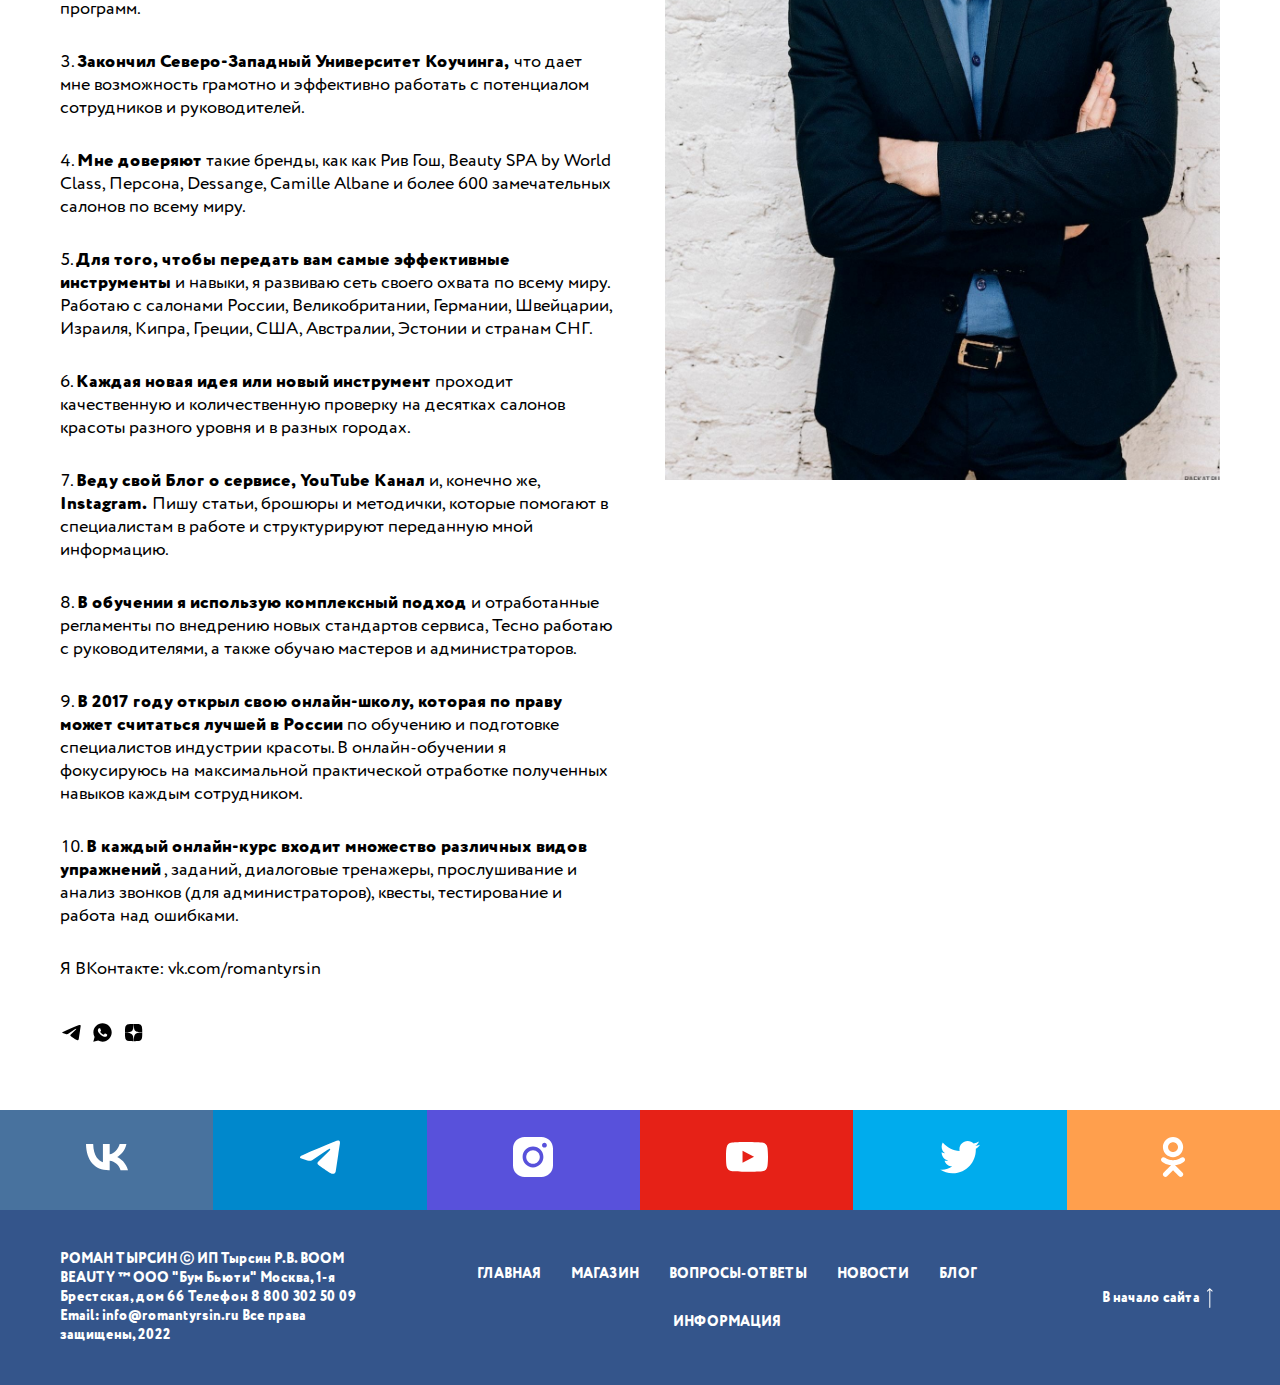
==== commit ef5bda3f: "fix styled" ====
--- a/index.html
+++ b/index.html
@@ -445,7 +445,7 @@
 
             <div class="footer__item">
               <a class="footer__btn" href="#">
-                В начало сайта
+                <span>В начало сайта</span>
                 <img src="./img/icons/arrow-top.svg" alt="arrow" />
               </a>
             </div>
--- a/css/style.css
+++ b/css/style.css
@@ -36,6 +36,11 @@
 a {
   color: inherit;
   text-decoration: none;
+  transition: 0.25s;
+}
+
+a:hover {
+  color: inherit;
 }
 
 ul,
@@ -239,6 +244,10 @@
   align-items: center;
 }
 
+.footer__btn:hover {
+  color: #fff;
+}
+
 .paragraf {
   color: #fff;
   line-height: 1.35;
@@ -551,7 +560,7 @@
   list-style: none;
   display: grid;
   width: 100%;
-  grid-template-columns: 1fr 1fr 1fr 1fr 1fr;
+  grid-template-columns: 1fr 1fr 1fr 1fr 1fr 1fr;
   align-items: center;
 }
 
@@ -569,7 +578,7 @@
 }
 
 .partners__list-logo {
-  width: 100px;
+  width: 106px;
 }
 
 .partners__list-logo img {
@@ -614,9 +623,11 @@
   display: flex;
   width: 100%;
   align-items: flex-start;
+  gap: 50px;
 }
 
 .info-block__info {
+  width: 50%;
   padding: 60px 0 60px;
 }
 
@@ -650,6 +661,7 @@
 }
 
 .info-block__img {
+  width: 50%;
 }
 
 .info-block__img img {
--- a/css/media.css
+++ b/css/media.css
@@ -103,6 +103,7 @@
 
   .info-block__content {
     flex-direction: column;
+    gap: 0;
   }
 
   .info-block__info {
@@ -110,9 +111,18 @@
     padding: 30px 0px 30px;
   }
 
+  .info-block__info {
+    width: 100%;
+  }
+
+  .info-block__img {
+    width: 100%;
+  }
+
   .footer__content {
     grid-template-columns: 1fr;
     align-items: center;
+    gap: 40px;
   }
 
   .footer__item {
@@ -122,6 +132,15 @@
     align-items: center;
     text-align: center;
   }
+
+  .footer__list {
+    gap: 4px 20px;
+    font-size: 16px;
+  }
+
+  .footer__btn {
+    justify-content: center;
+  }
 }
 
 @media (max-width: 450px) {
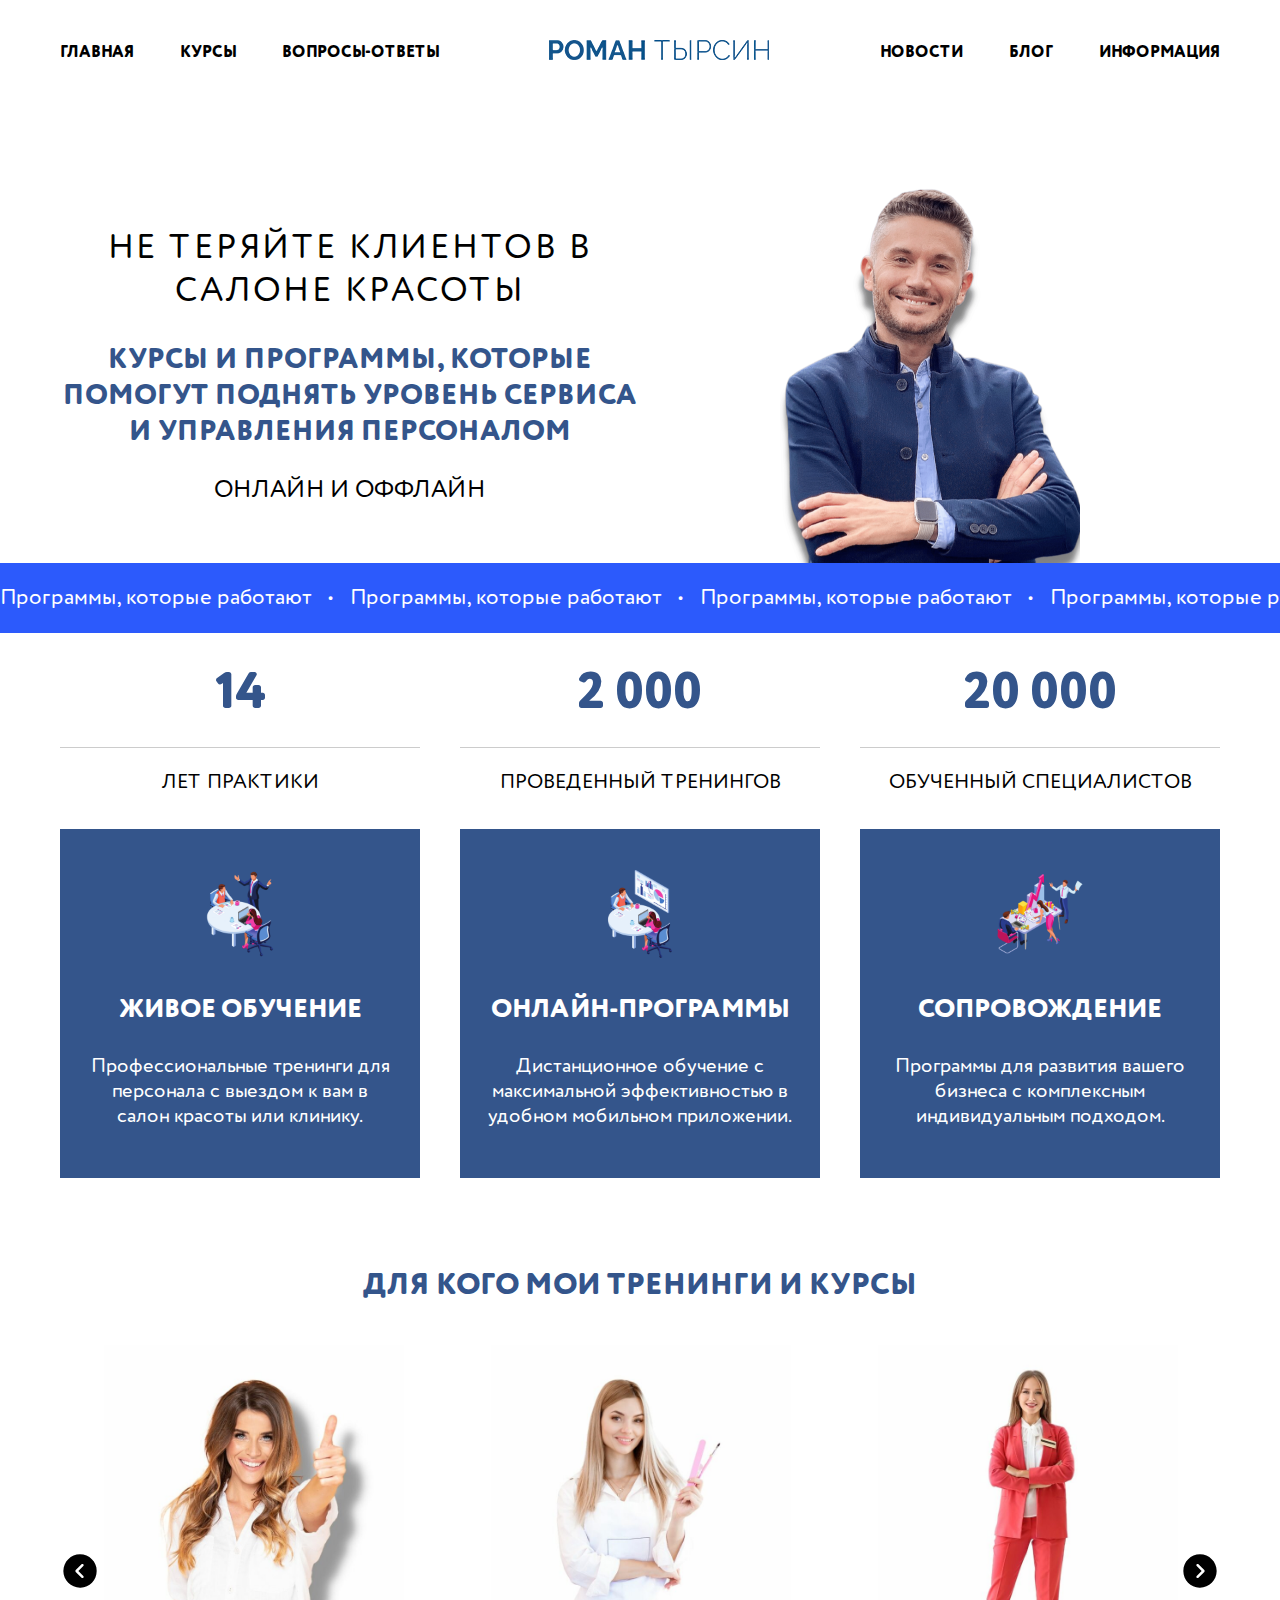
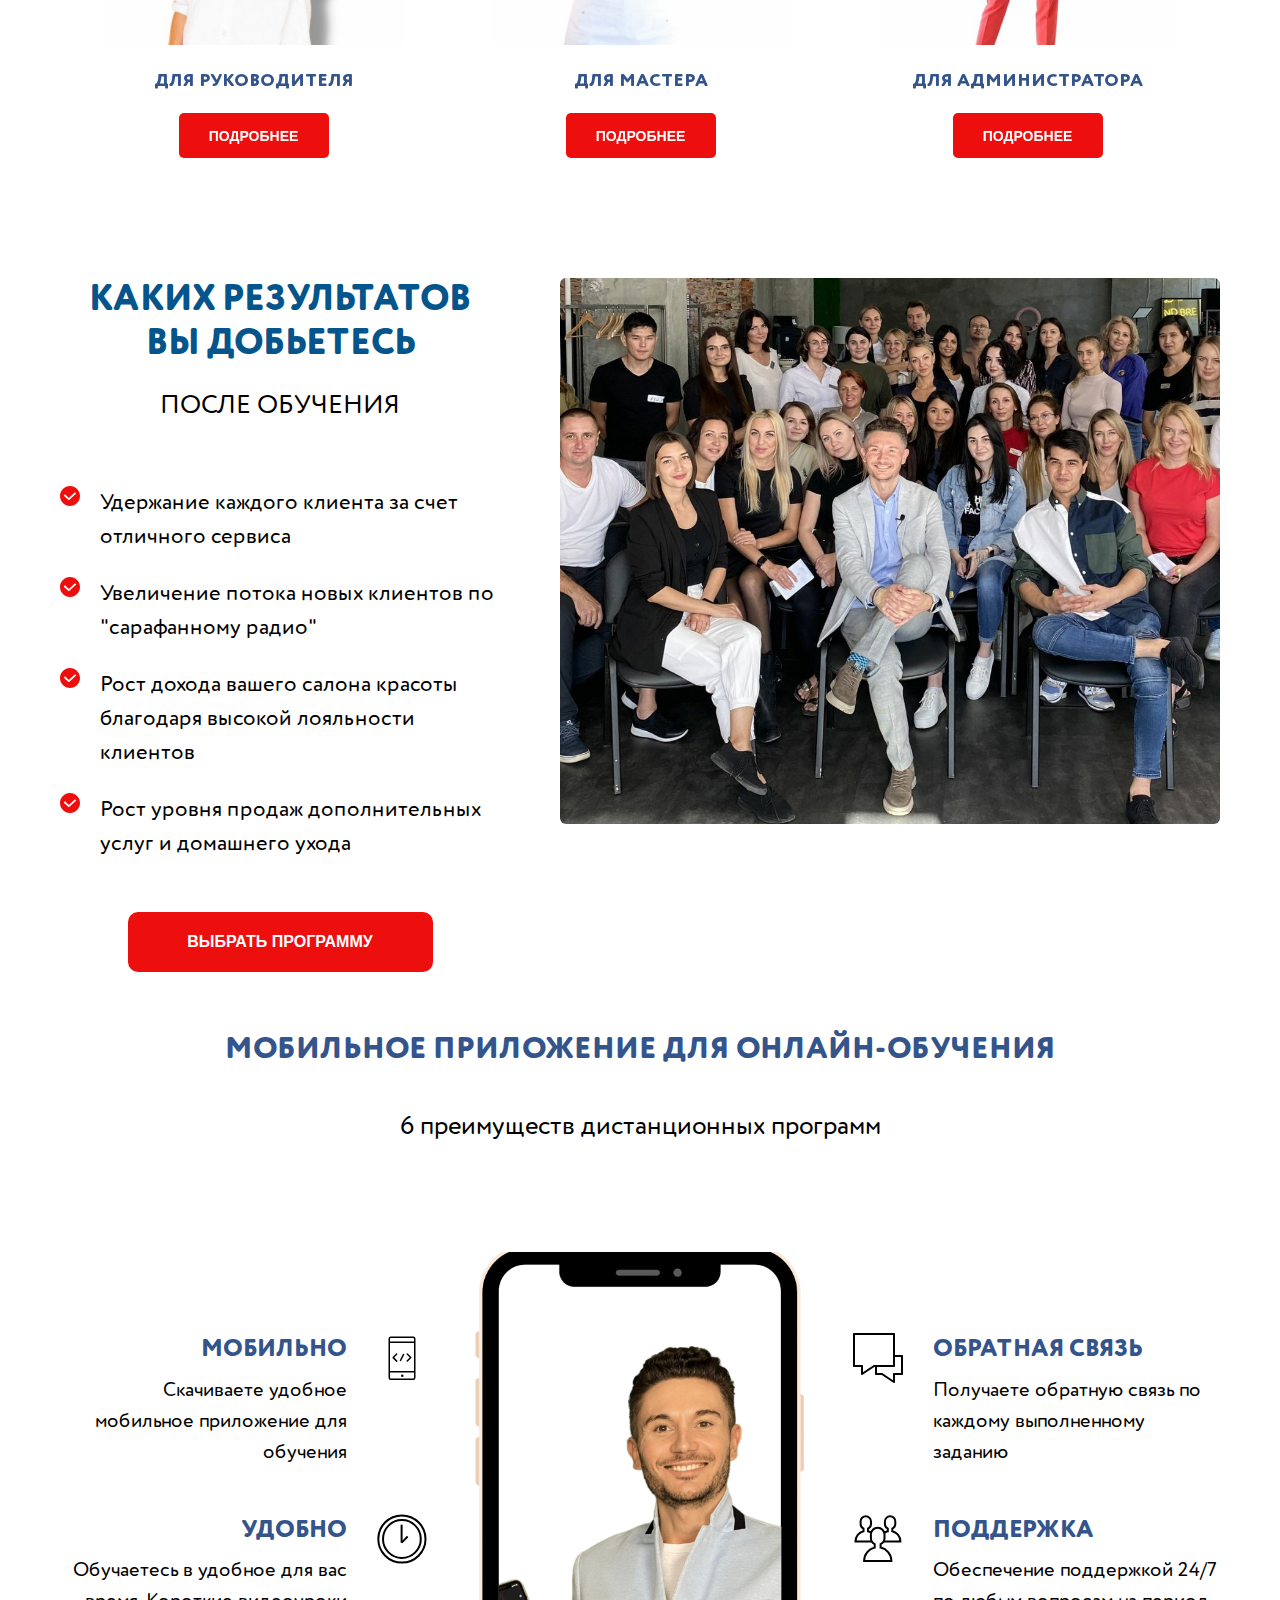
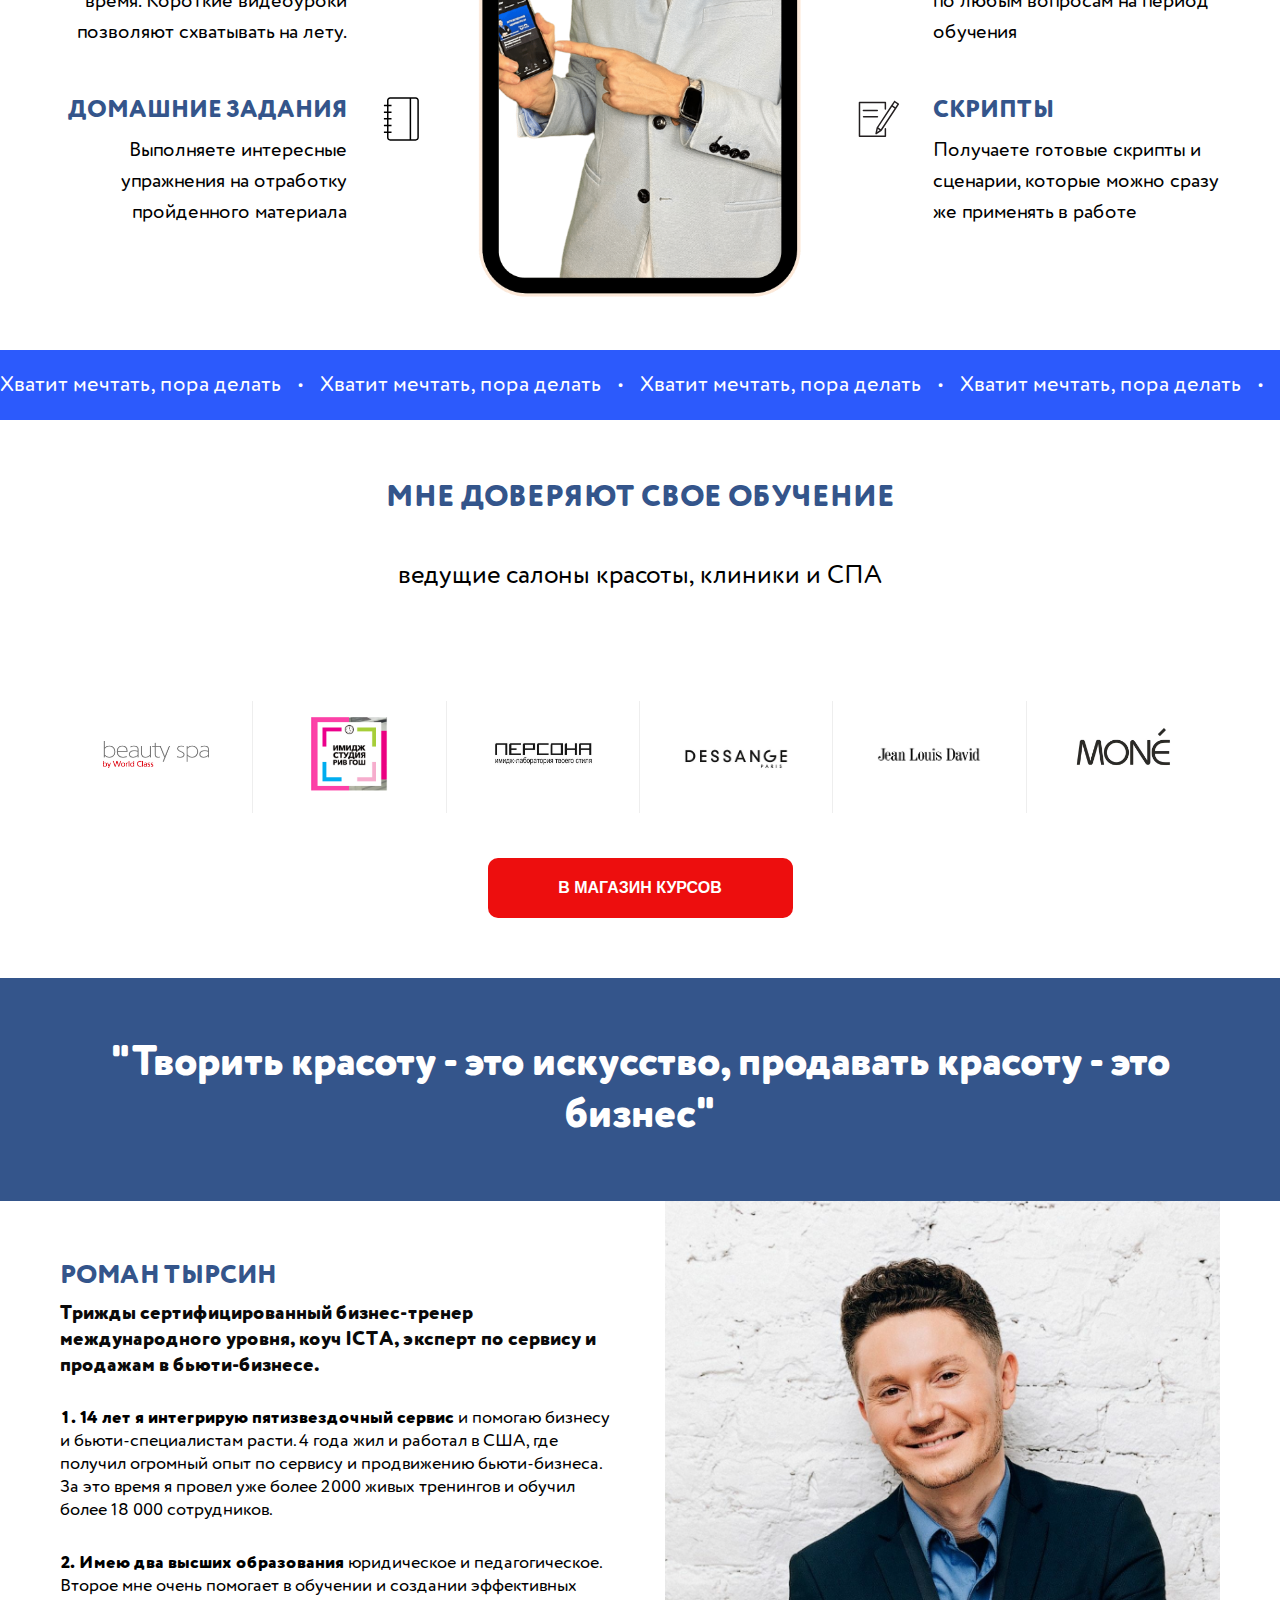
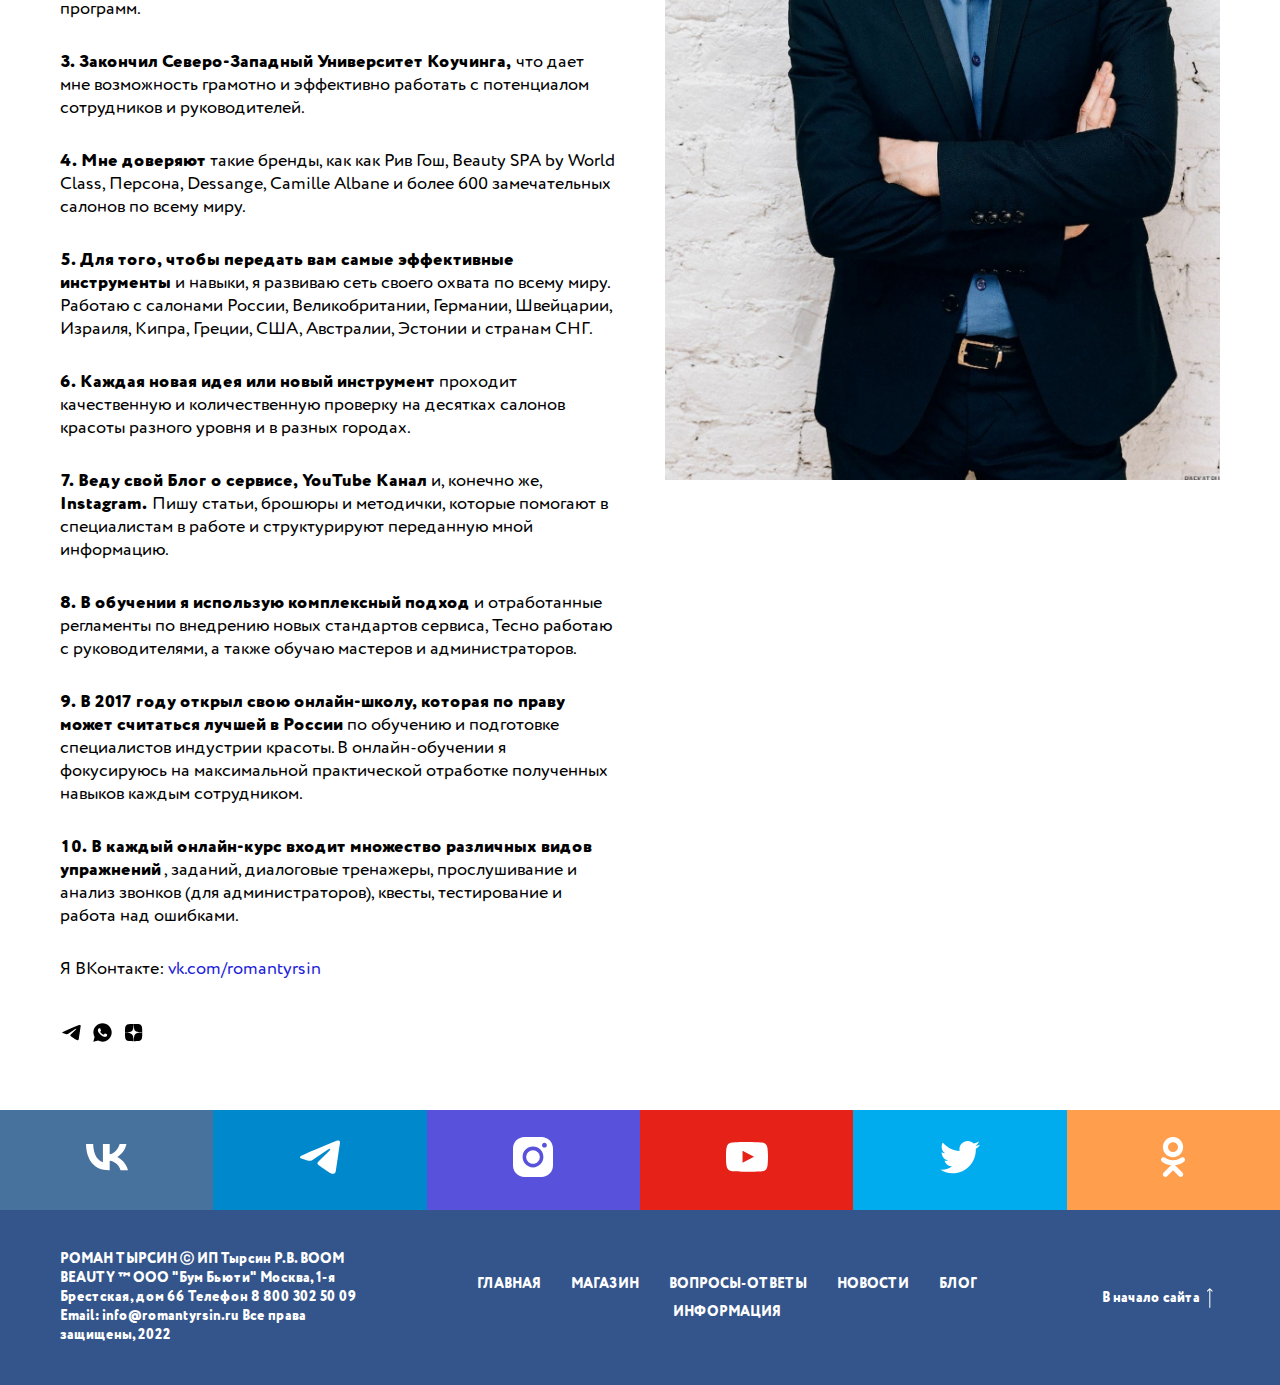
==== commit a6e53e3a: "add new pages" ====
--- a/index.html
+++ b/index.html
@@ -20,15 +20,15 @@
         <div class="container">
           <nav class="header-desktop">
             <ul class="nav">
-              <li class="nav__item"><a href="#">Главная</a></li>
-              <li class="nav__item"><a href="#">Курсы</a></li>
+              <li class="nav__item"><a href="./index.html">Главная</a></li>
+              <li class="nav__item"><a href="./courses.html">Курсы</a></li>
               <li class="nav__item"><a href="#">Вопросы-Ответы</a></li>
               <li class="nav__item logo-wrap">
                 <a href="#"><img src="./img/logo.png" alt="logo" /></a>
               </li>
               <li class="nav__item"><a href="#">Новости</a></li>
               <li class="nav__item"><a href="#">Блог</a></li>
-              <li class="nav__item"><a href="#">Информация</a></li>
+              <li class="nav__item"><a href="./information.html">Информация</a></li>
             </ul>
           </nav>
         </div>
@@ -272,39 +272,39 @@
 
               <ul class="partners__list">
                 <li class="partners__list-item">
-                  <div class="partners__list-logo">
+                  <a href="https://spa.worldclass.ru" target="_blank" class="partners__list-logo">
                     <img src="./img/partners/logo-beauty-spa.png" alt="logo" />
-                  </div>
-                </li>
-
-                <li class="partners__list-item">
-                  <div class="partners__list-logo">
+                  </a>
+                </li>
+
+                <li class="partners__list-item">
+                  <a href="" target="_blank" class="partners__list-logo">
                     <img src="./img/partners/YOMax1FhFaAEeMOxnDGr.png" alt="logo" />
-                  </div>
-                </li>
-
-                <li class="partners__list-item">
-                  <div class="partners__list-logo">
+                  </a>
+                </li>
+
+                <li class="partners__list-item">
+                  <a href="" target="_blank" class="partners__list-logo">
                     <img src="./img/partners/unnamed.jpg" alt="logo" />
-                  </div>
-                </li>
-
-                <li class="partners__list-item">
-                  <div class="partners__list-logo">
+                  </a>
+                </li>
+
+                <li class="partners__list-item">
+                  <a href="" target="_blank" class="partners__list-logo">
                     <img src="./img/partners/logo.png" alt="logo" />
-                  </div>
-                </li>
-
-                <li class="partners__list-item">
-                  <div class="partners__list-logo">
+                  </a>
+                </li>
+
+                <li class="partners__list-item">
+                  <a href="" target="_blank" class="partners__list-logo">
                     <img src="./img/partners/jean-louis-david-log.png" alt="logo" />
-                  </div>
-                </li>
-
-                <li class="partners__list-item">
-                  <div class="partners__list-logo">
+                  </a>
+                </li>
+
+                <li class="partners__list-item">
+                  <a href="" target="_blank" class="partners__list-logo">
                     <img src="./img/partners/mone.jpg" alt="logo" />
-                  </div>
+                  </a>
                 </li>
               </ul>
 
@@ -375,7 +375,7 @@
 
                 <div class="info-block__group">
                   Я ВКонтакте:
-                  <a href="https://vk.com/romantyrsin" target="_blank">vk.com/romantyrsin</a>
+                  <a class="link" href="https://vk.com/romantyrsin" target="_blank">vk.com/romantyrsin</a>
                 </div>
 
                 <ul class="social-mini">
--- a/css/bt.css
+++ b/css/bt.css
@@ -61,3 +61,32 @@
   position: absolute;
   background-color: #fff;
 }
+
+.accordion {
+  list-style: none;
+}
+
+.accordion-button {
+  font-size: 26px;
+  line-height: 1.35;
+  font-weight: 700;
+  color: #34558b;
+}
+
+.accordion-item {
+  border: none;
+  border-top: 1px solid #eee;
+}
+
+.accordion-item:not(:first-of-type) {
+  border-top: 1px solid #eee;
+}
+
+.accordion-item:last-child {
+  border-bottom: 1px solid #eee;
+}
+
+.accordion-button:not(.collapsed) {
+  background-color: #fff;
+  color: #34558b;
+}
--- a/css/style.css
+++ b/css/style.css
@@ -39,14 +39,25 @@
   transition: 0.25s;
 }
 
+a:focus {
+  outline: none;
+  box-shadow: none;
+}
+
 a:hover {
   color: inherit;
+}
+
+button:focus:not(:focus-visible) {
+  outline: none;
+  box-shadow: none;
 }
 
 ul,
 ol {
   margin: 0;
   padding: 0;
+  list-style-position: inside;
 }
 
 header {
@@ -79,31 +90,35 @@
   padding: 0px 20px;
 }
 
-/* .main-title {
-  font-size: 30px;
+.main-title {
+  width: 100%;
+  font-size: 42px;
   line-height: 1.23;
   font-weight: 700;
-  color: #34558b;
-} */
-
-.main-subtitle {
-  display: flex;
-  width: 100%;
-  font-size: 30px;
-  text-align: center;
-  align-items: center;
-  justify-content: center;
-  line-height: 1.23;
-  font-weight: 700;
+  text-align: center;
   color: #34558b;
   margin: 0 0 40px;
+  word-break: break-word;
+}
+
+.main-subtitle {
+  display: flex;
+  width: 100%;
+  font-size: 30px;
+  text-align: center;
+  align-items: center;
+  justify-content: center;
+  line-height: 1.23;
+  font-weight: 700;
+  color: #34558b;
+  margin: 0 0 40px;
   text-transform: uppercase;
 }
 
 .btn {
   color: rgb(255, 255, 255);
-  border: 2px solid rgb(237, 14, 14);
-  background-color: rgb(237, 14, 14);
+  border: none;
+  background-color: #ed0e0e;
   border-radius: 10px;
   min-height: 60px;
   min-width: 305px;
@@ -111,6 +126,16 @@
   text-transform: uppercase;
   font-weight: 700;
   cursor: pointer;
+  transition: 0.25s;
+}
+
+.btn:hover {
+  color: #fff;
+  background-color: #d50101;
+}
+
+.link {
+  color: #1c1cdb;
 }
 
 .description {
@@ -221,7 +246,7 @@
   width: 100%;
   display: flex;
   list-style: none;
-  gap: 30px;
+  gap: 10px 30px;
   flex-wrap: wrap;
   justify-content: center;
   align-items: center;
@@ -636,7 +661,6 @@
   line-height: 1.23;
   font-weight: 700;
   color: #34558b;
-  list-style-position: inside;
   margin: 0 0 8px;
 }
 
@@ -650,9 +674,12 @@
 .info-block__text {
   display: flex;
   flex-direction: column;
-  list-style-position: inside;
   font-size: 18px;
   gap: 30px;
+}
+
+.info-block__text li::marker {
+  font-weight: 700;
 }
 
 .info-block__group {
@@ -696,6 +723,14 @@
   height: 100px;
 }
 
+.social__list-item img {
+  transition: 0.25s;
+}
+
+.social__list-item img:hover {
+  opacity: 0.7;
+}
+
 .item-vk {
   background-color: #48729e;
 }
--- a/css/media.css
+++ b/css/media.css
@@ -97,6 +97,10 @@
     grid-template-columns: 1fr 1fr 1fr;
   }
 
+  .partners__list-item {
+    border-right: none;
+  }
+
   .quote__text {
     font-size: 36px;
   }
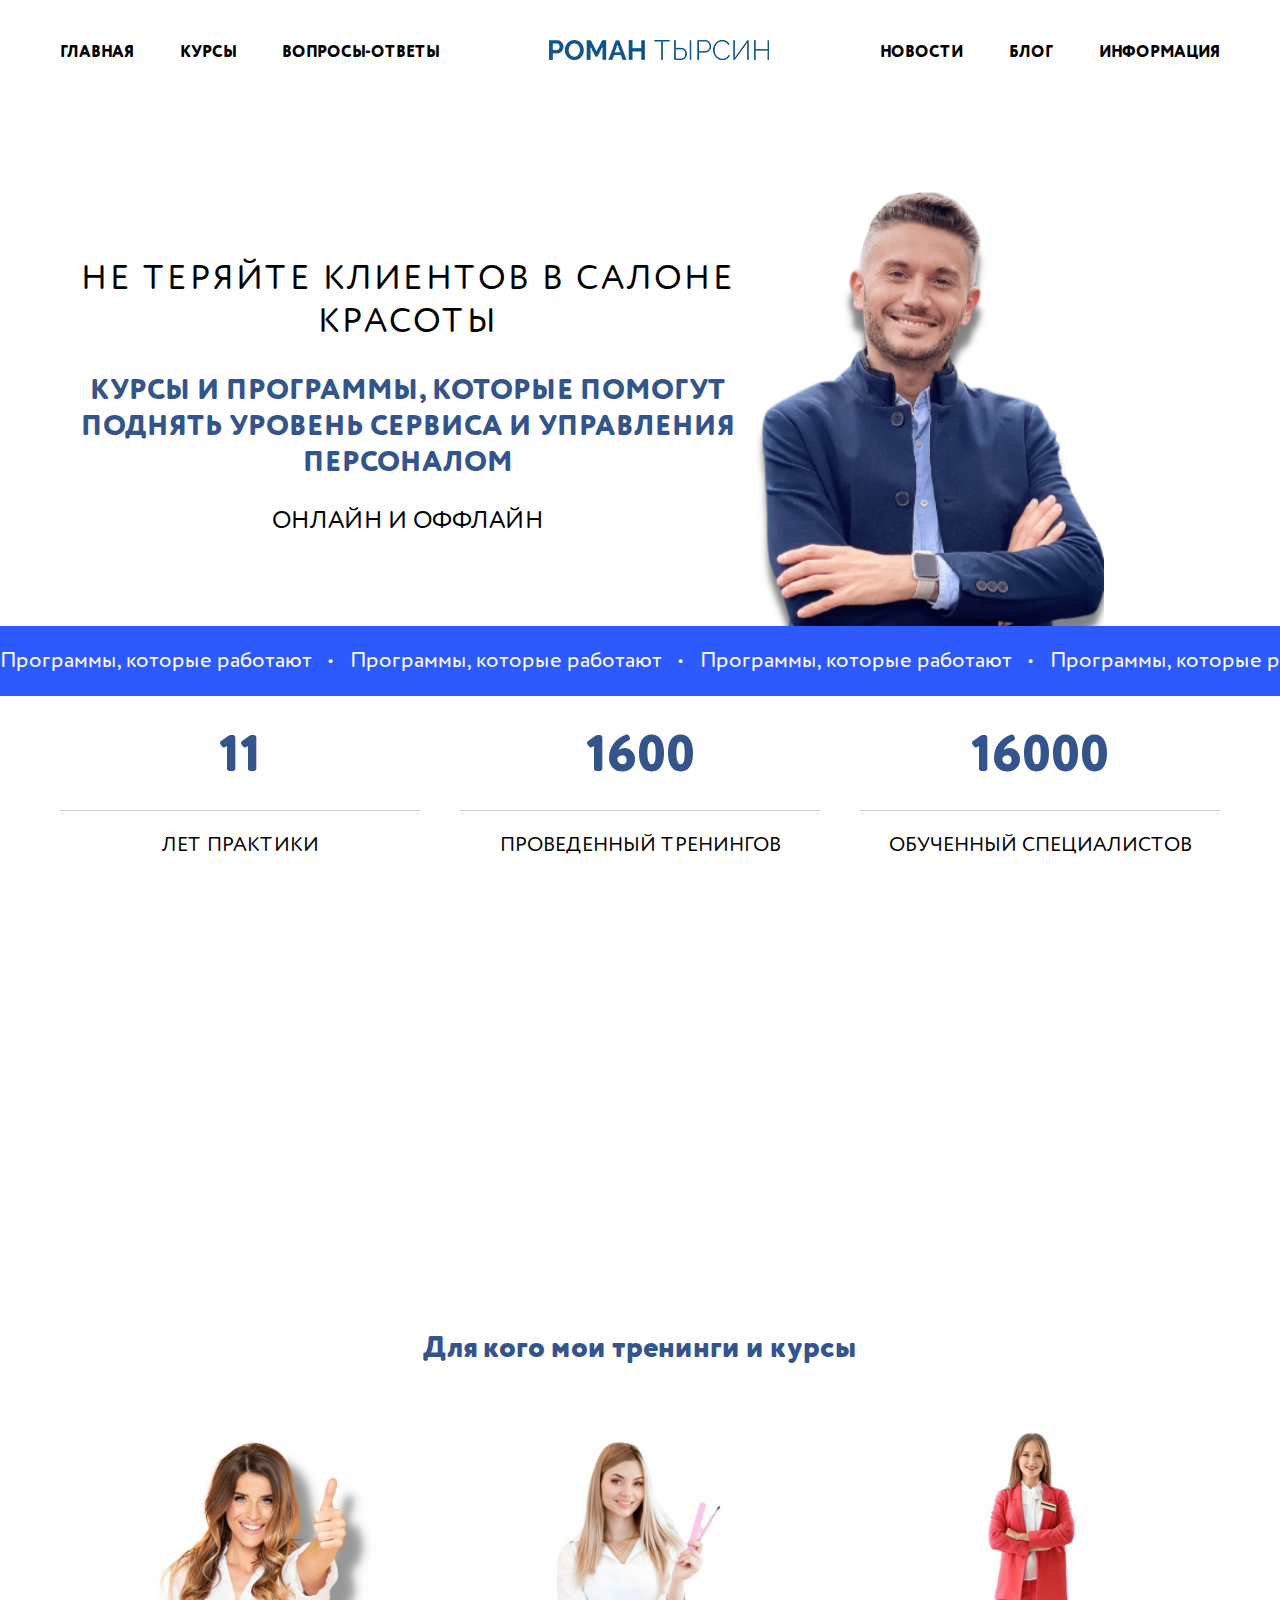
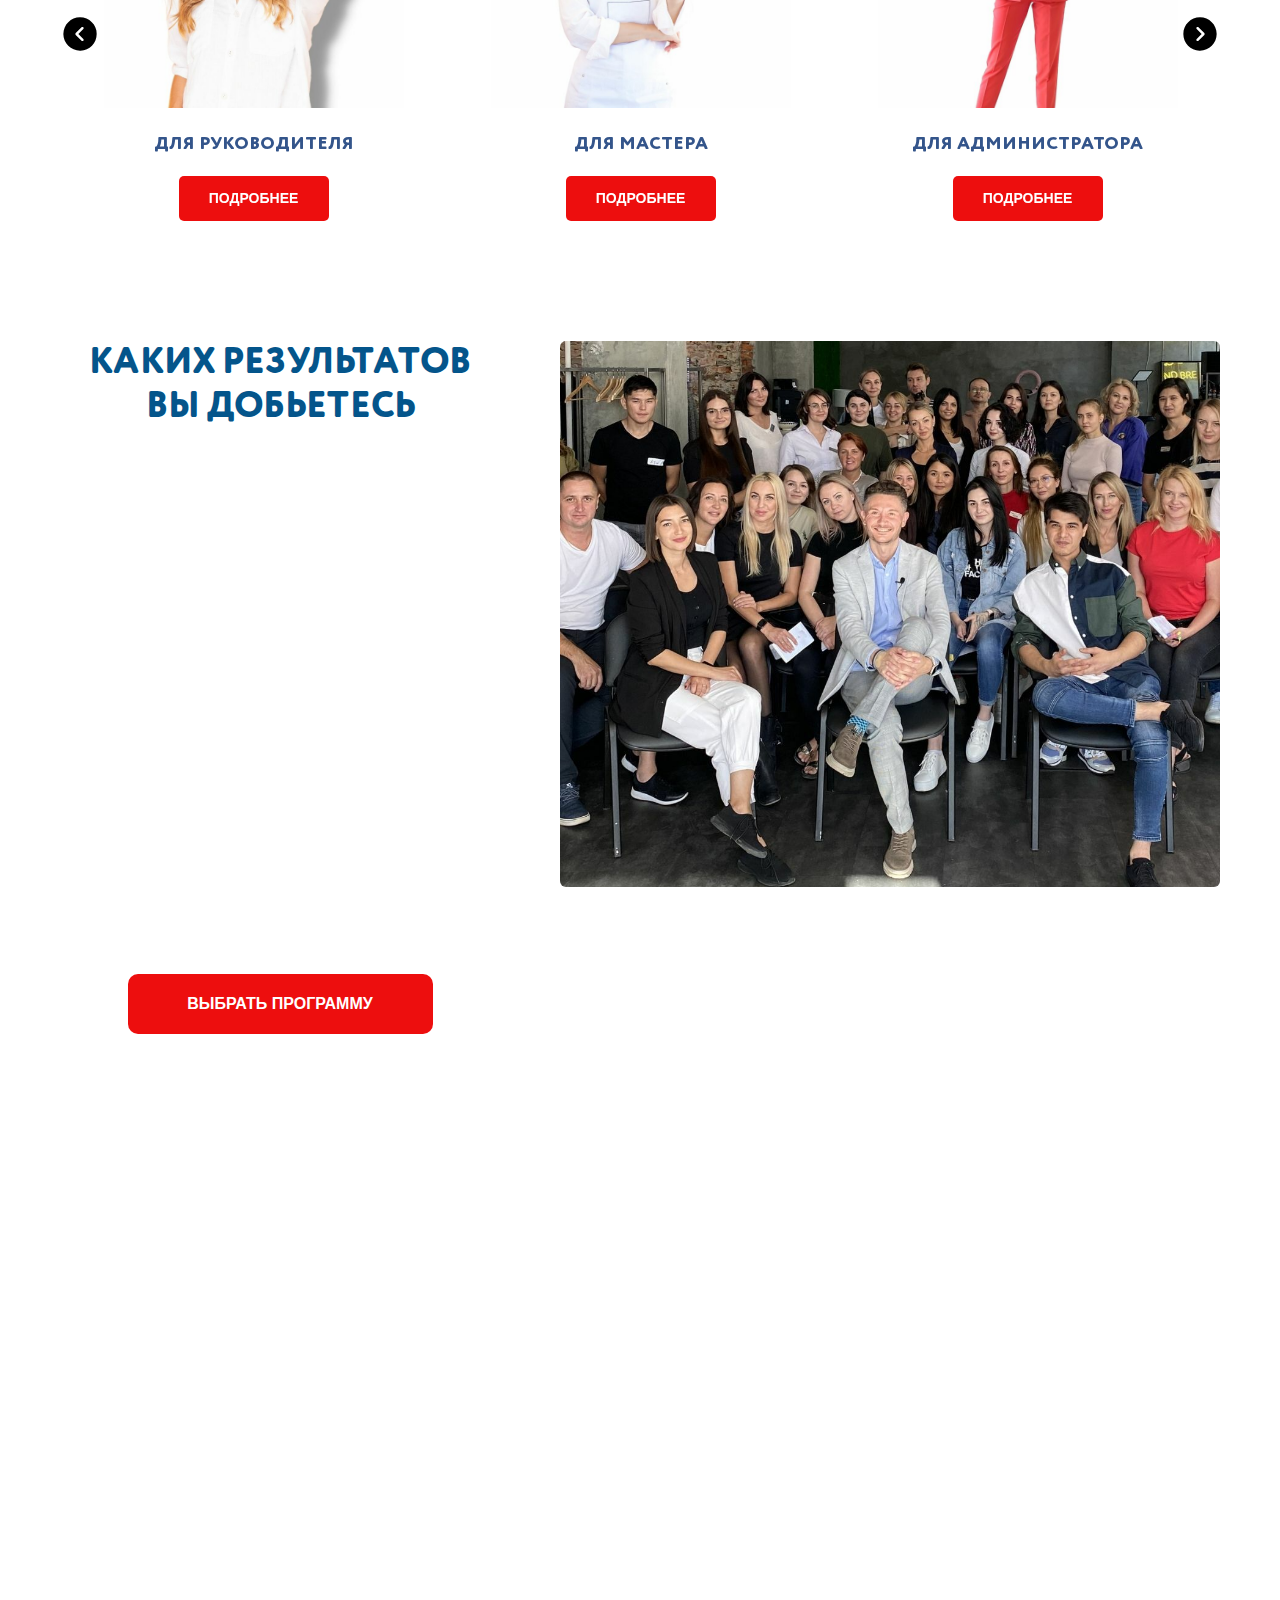
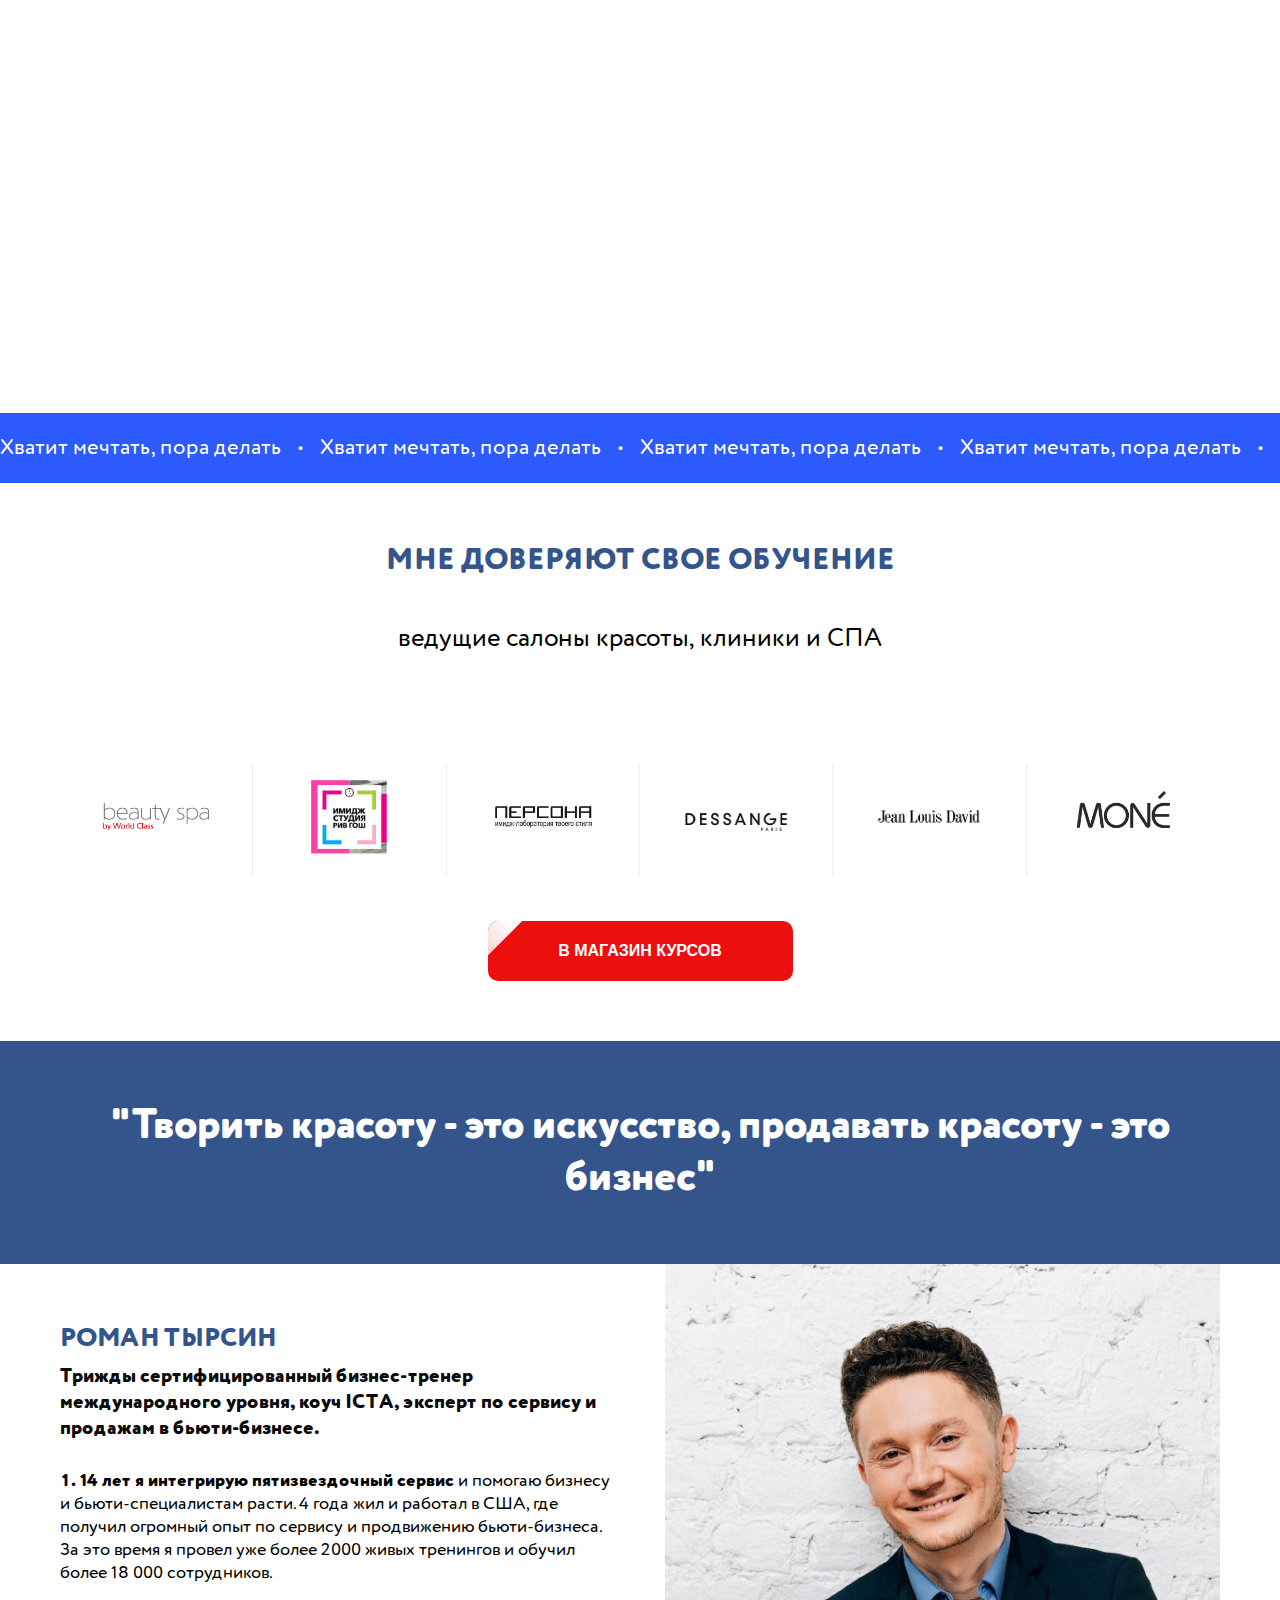
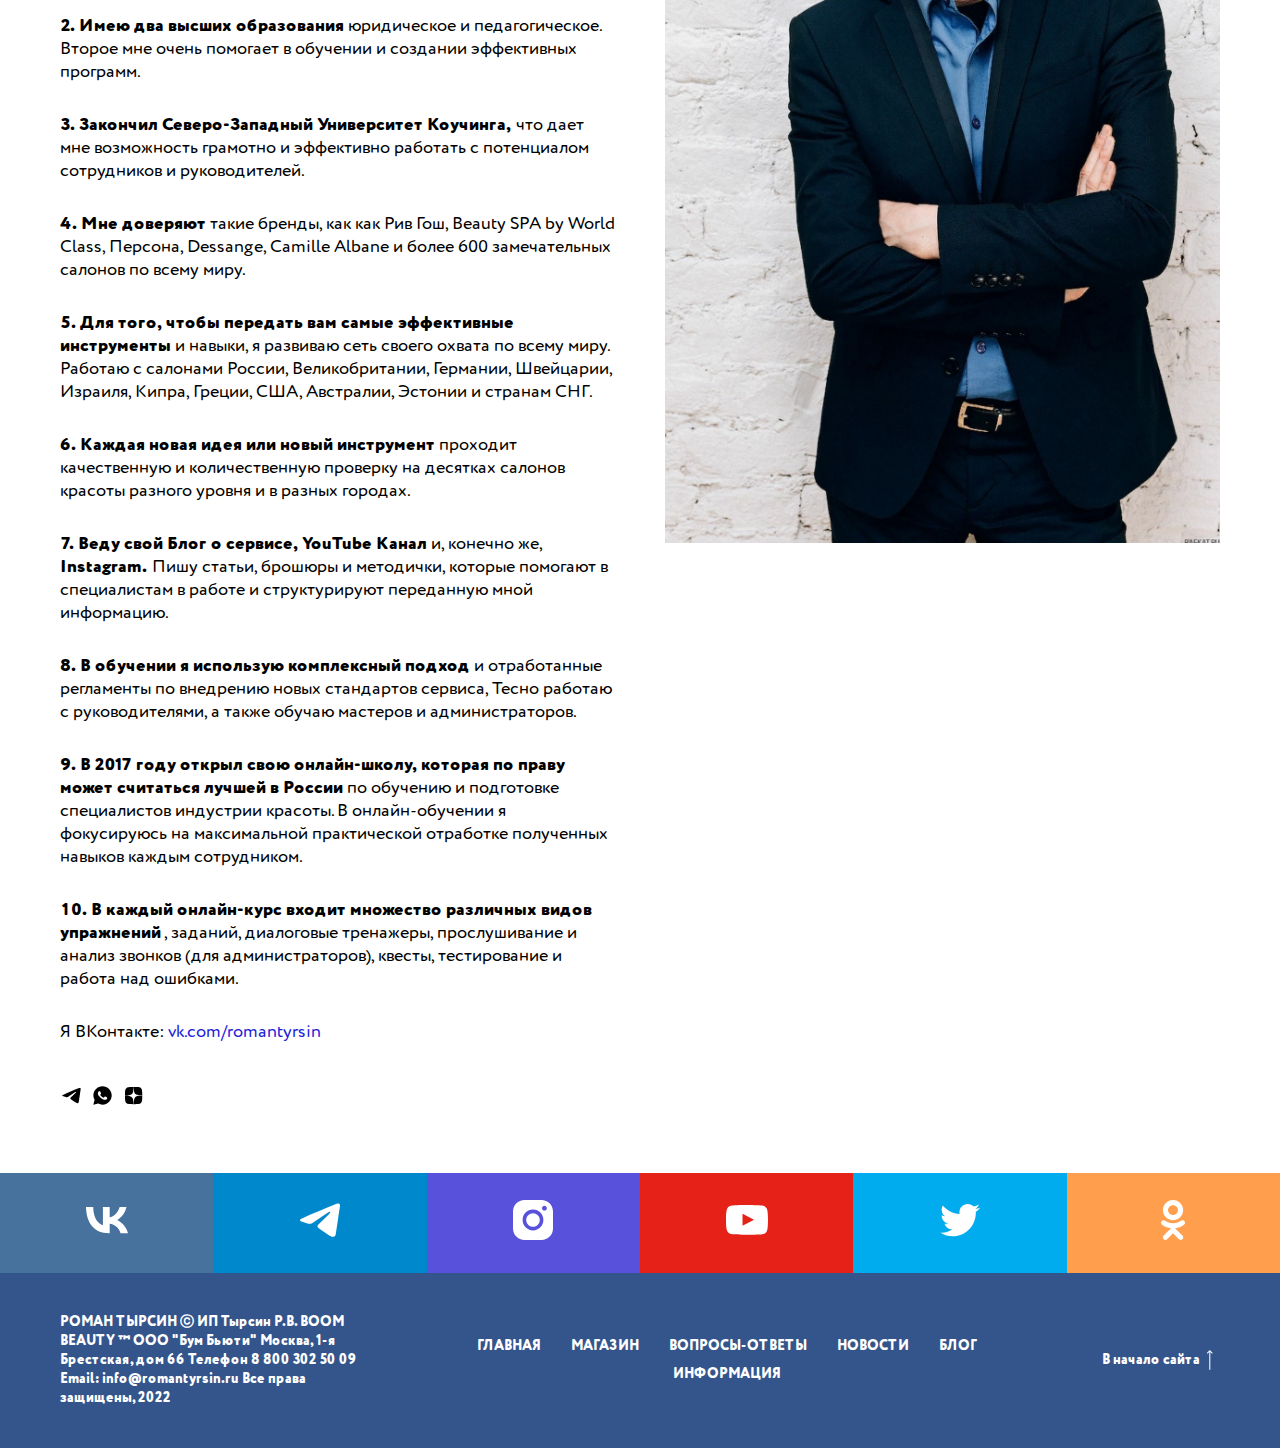
==== commit 4bf025b9: "add animations" ====
--- a/index.html
+++ b/index.html
@@ -12,6 +12,7 @@
     <link rel="stylesheet" href="./css/style.css" />
     <link rel="stylesheet" href="./css/media.css" />
     <link rel="stylesheet" href="./css/slick.css" />
+    <link rel="stylesheet" href="./css/fm.revealator.jquery.min.css">
     <title>Курсы и тренинги по России обучение сотрудников от бизнес коуча Романа Тырсина</title>
   </head>
   <body>
@@ -22,20 +23,20 @@
             <ul class="nav">
               <li class="nav__item"><a href="./index.html">Главная</a></li>
               <li class="nav__item"><a href="./courses.html">Курсы</a></li>
-              <li class="nav__item"><a href="#">Вопросы-Ответы</a></li>
+              <li class="nav__item"><a href="./faq.html">Вопросы-Ответы</a></li>
               <li class="nav__item logo-wrap">
-                <a href="#"><img src="./img/logo.png" alt="logo" /></a>
-              </li>
-              <li class="nav__item"><a href="#">Новости</a></li>
-              <li class="nav__item"><a href="#">Блог</a></li>
-              <li class="nav__item"><a href="./information.html">Информация</a></li>
+                <a href="./index.html"><img src="./img/logo.png" alt="logo" /></a>
+              </li>
+              <li class="nav__item"><a href="./news.html">Новости</a></li>
+              <li class="nav__item"><a href="./blog.html">Блог</a></li>
+              <li class="nav__item"><a href="./policy.html">Информация</a></li>
             </ul>
           </nav>
         </div>
 
         <nav class="header-mobile" id="NavBar">
           <div class="nav__wrap">
-            <a class="navbar-brand" href="#">Меню</a>
+            <span class="navbar-brand">Меню</span>
             <button class="navbar-toggler collapsed" type="button" data-bs-toggle="collapse" data-bs-target="#navbarSupportedContent" aria-controls="navbarSupportedContent" aria-expanded="false" aria-label="Toggle navigation">
               <span class="icon-bar top-bar"></span>
               <span class="icon-bar middle-bar"></span>
@@ -45,14 +46,14 @@
           <div class="collapse navbar-collapse" id="navbarSupportedContent">
             <ul class="nav nav-mobile">
               <li class="nav__item logo-wrap">
-                <a href="#"><img src="./img/logo.png" alt="logo" /></a>
-              </li>
-              <li class="nav__item"><a href="#">Главная</a></li>
-              <li class="nav__item"><a href="#">Курсы</a></li>
-              <li class="nav__item"><a href="#">Вопросы-Ответы</a></li>
-              <li class="nav__item"><a href="#">Новости</a></li>
-              <li class="nav__item"><a href="#">Блог</a></li>
-              <li class="nav__item"><a href="#">Информация</a></li>
+                <a href="./index.html"><img src="./img/logo.png" alt="logo" /></a>
+              </li>
+              <li class="nav__item"><a href="./index.html">Главная</a></li>
+              <li class="nav__item"><a href="./courses.html">Курсы</a></li>
+              <li class="nav__item"><a href="./faq.html">Вопросы-Ответы</a></li>
+              <li class="nav__item"><a href="./news.html">Новости</a></li>
+              <li class="nav__item"><a href="./blog.html">Блог</a></li>
+              <li class="nav__item"><a href="./policy.html">Информация</a></li>
             </ul>
           </div>
         </nav>
@@ -81,17 +82,17 @@
           <div class="container">
             <ul class="numbers-block__list">
               <li class="numbers-block__list-item">
-                <span class="numbers-block__list-number">14</span>
+                <span id="out-1" class="numbers-block__list-number">0</span>
                 <span class="numbers-block__list-text">Лет практики</span>
               </li>
 
               <li class="numbers-block__list-item">
-                <span class="numbers-block__list-number">2 000</span>
+                <span id="out-2" class="numbers-block__list-number">0</span>
                 <span class="numbers-block__list-text">Проведенный тренингов</span>
               </li>
 
               <li class="numbers-block__list-item">
-                <span class="numbers-block__list-number">20 000</span>
+                <span id="out-3" class="numbers-block__list-number">0</span>
                 <span class="numbers-block__list-text">Обученный специалистов</span>
               </li>
             </ul>
@@ -101,19 +102,19 @@
         <section class="cards">
           <div class="container">
             <ul class="cards__list">
-              <li class="cards__list-item">
+              <li class="cards__list-item revealator-zoomin revealator-once">
                 <div class="cards__list-img"><img src="./img/illustrations/illustration1.png" atl="illustration" /></div>
                 <h2 class="cards__list-title">Живое обучение</h2>
                 <p class="cards__list-text">Профессиональные тренинги для персонала с выездом к вам в салон красоты или клинику.</p>
               </li>
 
-              <li class="cards__list-item">
+              <li class="cards__list-item revealator-zoomin revealator-once">
                 <div class="cards__list-img"><img src="./img/illustrations/illustration2.png" atl="illustration" /></div>
                 <h2 class="cards__list-title">Онлайн-программы</h2>
                 <p class="cards__list-text">Дистанционное обучение с максимальной эффективностью в удобном мобильном приложении.</p>
               </li>
 
-              <li class="cards__list-item">
+              <li class="cards__list-item revealator-zoomin revealator-once">
                 <div class="cards__list-img"><img src="./img/illustrations/illustration3.png" atl="illustration" /></div>
                 <h2 class="cards__list-title">Сопровождение</h2>
                 <p class="cards__list-text">Программы для развития вашего бизнеса с комплексным индивидуальным подходом.</p>
@@ -158,24 +159,24 @@
             <div class="block-with-points__content">
               <div class="block-with-points__info">
                 <h2 class="block-with-points__title">Каких результатов вы добьетесь</h2>
-                <span class="block-with-points__text">После обучения</span>
+                <span class="block-with-points__text revealator-slidedown revealator-once revealator-delay1 revealator-once">После обучения</span>
                 <ul class="block-with-points__list">
-                  <li class="block-with-points__list-item">
+                  <li class="block-with-points__list-item revealator-slidedown revealator-once revealator-delay2 revealator-once">
                     <div class="block-with-points__list-icon"><img src="./img/icons/check.svg" alt="check-icon" /></div>
                     <span class="block-with-points__list-text">Удержание каждого клиента за счет отличного сервиса</span>
                   </li>
 
-                  <li class="block-with-points__list-item">
+                  <li class="block-with-points__list-item revealator-slidedown revealator-once revealator-delay2 revealator-once">
                     <div class="block-with-points__list-icon"><img src="./img/icons/check.svg" alt="check-icon" /></div>
                     <span class="block-with-points__list-text">Увеличение потока новых клиентов по "сарафанному радио"</span>
                   </li>
 
-                  <li class="block-with-points__list-item">
+                  <li class="block-with-points__list-item revealator-slidedown revealator-once revealator-delay2 revealator-once">
                     <div class="block-with-points__list-icon"><img src="./img/icons/check.svg" alt="check-icon" /></div>
                     <span class="block-with-points__list-text">Рост дохода вашего салона красоты благодаря высокой лояльности клиентов</span>
                   </li>
 
-                  <li class="block-with-points__list-item">
+                  <li class="block-with-points__list-item revealator-slidedown revealator-once revealator-delay2 revealator-once">
                     <div class="block-with-points__list-icon"><img src="./img/icons/check.svg" alt="check-icon" /></div>
                     <span class="block-with-points__list-text">Рост уровня продаж дополнительных услуг и домашнего ухода</span>
                   </li>
@@ -191,22 +192,22 @@
 
         <section class="benefits">
           <div class="container">
-            <h2 class="main-subtitle">МОБИЛЬНОЕ ПРИЛОЖЕНИЕ ДЛЯ ОНЛАЙН-ОБУЧЕНИЯ</h2>
-            <span class="description">6 преимуществ дистанционных программ</span>
+            <h2 class="main-subtitle revealator-slideright revealator-delay2 revealator-once revealator-below">МОБИЛЬНОЕ ПРИЛОЖЕНИЕ ДЛЯ ОНЛАЙН-ОБУЧЕНИЯ</h2>
+            <span class="description revealator-slideright revealator-delay2 revealator-once revealator-below">6 преимуществ дистанционных программ</span>
 
             <div class="benefits__content">
               <div class="benefits__cols">
                 <div class="benefits__cols-item">
                   <ul class="benefits__list">
-                    <li class="benefits__list-item">
+                    <li class="benefits__list-item revealator-slidedown revealator-once revealator-once revealator-below">
                       <div class="benefits__list-text">
                         <span>МОБИЛЬНО</span>
-                        <p>Скачиваете удобное мобильное приложение для обучения</p>
+                        <div>Скачиваете удобное мобильное приложение для обучения</div>
                       </div>
                       <div class="benefits__list-icon"><img src="./img/icons/mobile.svg" atl="icon" /></div>
                     </li>
 
-                    <li class="benefits__list-item">
+                    <li class="benefits__list-item revealator-slidedown revealator-once revealator-delay1 revealator-once revealator-below">
                       <div class="benefits__list-text">
                         <span>УДОБНО</span>
                         <p>Обучаетесь в удобное для вас время. Короткие видеоуроки позволяют схватывать на лету.</p>
@@ -214,7 +215,7 @@
                       <div class="benefits__list-icon"><img src="./img/icons/clock.svg" atl="icon" /></div>
                     </li>
 
-                    <li class="benefits__list-item">
+                    <li class="benefits__list-item revealator-slidedown revealator-once revealator-delay2 revealator-once revealator-below">
                       <div class="benefits__list-text">
                         <span>ДОМАШНИЕ ЗАДАНИЯ</span>
                         <p>Выполняете интересные упражнения на отработку пройденного материала</p>
@@ -225,12 +226,12 @@
                 </div>
 
                 <div class="benefits__cols-item">
-                  <div class="benefits__cols-img"><img src="./img/people/mob-app-img.png" alt="image mobile app" /></div>
+                  <div class="benefits__cols-img revealator-slideright revealator-delay1 revealator-once revealator-below"><img src="./img/people/mob-app-img.png" alt="image mobile app" /></div>
                 </div>
 
                 <div class="benefits__cols-item">
                   <ul class="benefits__list">
-                    <li class="benefits__list-item">
+                    <li class="benefits__list-item revealator-slidedown revealator-once revealator-delay3 revealator-once revealator-below">
                       <div class="benefits__list-icon"><img src="./img/icons/bubble-chat.svg" atl="icon" /></div>
                       <div class="benefits__list-text_left">
                         <span>ОБРАТНАЯ СВЯЗЬ</span>
@@ -238,7 +239,7 @@
                       </div>
                     </li>
 
-                    <li class="benefits__list-item">
+                    <li class="benefits__list-item revealator-slidedown revealator-once revealator-delay4 revealator-once revealator-below">
                       <div class="benefits__list-icon"><img src="./img/icons/people.svg" atl="icon" /></div>
                       <div class="benefits__list-text_left">
                         <span>ПОДДЕРЖКА</span>
@@ -246,7 +247,7 @@
                       </div>
                     </li>
 
-                    <li class="benefits__list-item">
+                    <li class="benefits__list-item revealator-slidedown revealator-once revealator-delay5 revealator-once revealator-below">
                       <div class="benefits__list-icon"><img src="./img/icons/test.svg" atl="icon" /></div>
                       <div class="benefits__list-text_left">
                         <span>СКРИПТЫ</span>
@@ -309,7 +310,7 @@
               </ul>
 
               <div class="partners__actions">
-                <button class="btn">В МАГАЗИН КУРСОВ</button>
+                <button class="btn btn-animations">В МАГАЗИН КУРСОВ</button>
               </div>
             </div>
           </div>
@@ -433,12 +434,12 @@
             <div class="footer__item">
               <nav>
                 <ul class="footer__list">
-                  <li class="footer__list-item"><a href="#">Главная</a></li>
-                  <li class="footer__list-item"><a href="#">Магазин</a></li>
-                  <li class="footer__list-item"><a href="#">Вопросы-Ответы</a></li>
-                  <li class="footer__list-item"><a href="#">Новости</a></li>
-                  <li class="footer__list-item"><a href="#">Блог</a></li>
-                  <li class="footer__list-item"><a href="#">Информация</a></li>
+                  <li class="footer__list-item"><a href="./index.html">Главная</a></li>
+                  <li class="footer__list-item"><a href="./courses.html">Магазин</a></li>
+                  <li class="footer__list-item"><a href="./faq.html">Вопросы-Ответы</a></li>
+                  <li class="footer__list-item"><a href="./news.html">Новости</a></li>
+                  <li class="footer__list-item"><a href="./blog.html">Блог</a></li>
+                  <li class="footer__list-item"><a href="./policy.html">Информация</a></li>
                 </ul>
               </nav>
             </div>
@@ -458,5 +459,7 @@
     <script src="https://cdnjs.cloudflare.com/ajax/libs/popper.js/1.12.9/umd/popper.min.js" integrity="sha384-ApNbgh9B+Y1QKtv3Rn7W3mgPxhU9K/ScQsAP7hUibX39j7fakFPskvXusvfa0b4Q" crossorigin="anonymous"></script>
     <script src="./js/slick.min.js"></script>
     <script src="./js/main.js"></script>
+    <script src="./js/jquery-1.11.3.min.js"></script>
+    <script src="./js/fm.revealator.jquery.min.js"></script>
   </body>
 </html>
--- a/css/bt.css
+++ b/css/bt.css
@@ -90,3 +90,45 @@
   background-color: #fff;
   color: #34558b;
 }
+
+.accordion-button.collapsed {
+  word-break: break-word;
+}
+
+.accordion-header {
+  display: flex;
+  position: relative;
+  align-items: center;
+}
+
+.accordion-item-icon {
+  display: flex;
+  align-items: center;
+  justify-content: center;
+  position: absolute;
+  right: 18px;
+  z-index: 10;
+  cursor: pointer;
+  transform: rotate(0);
+  transition: all ease-in-out 0.3s;
+  width: 40px;
+  height: 40px;
+  border-radius: 100%;
+}
+
+.accordion-item-icon:hover {
+  background-color: #eeeeee;
+}
+
+.accordion-button {
+  padding: 1rem 4rem 1.25rem 1rem;
+}
+
+.accordion-button::after {
+  display: none;
+}
+
+.accordion-button:not(.collapsed) .accordion-item-icon {
+  transform: rotate(-45deg);
+  transition: all ease-in-out 0.3s;
+}
--- a/css/style.css
+++ b/css/style.css
@@ -17,6 +17,27 @@
   font-style: normal;
   font-weight: 400;
   src: url("/fonts/CirceRounded-Regular.woff") format("woff");
+}
+
+@font-face {
+  font-family: "RTRootUI";
+  font-style: bold;
+  font-weight: 700;
+  src: url("/fonts/RTRootUI-Bold.woff") format("woff");
+}
+
+@font-face {
+  font-family: "RTRootUI";
+  font-style: bold;
+  font-weight: 500;
+  src: url("/fonts/RTRootUI-Medium.woff") format("woff");
+}
+
+@font-face {
+  font-family: "RTRootUI";
+  font-style: normal;
+  font-weight: 400;
+  src: url("/fonts/RTRootUI-Regular.woff") format("woff");
 }
 
 html,
@@ -36,7 +57,6 @@
 a {
   color: inherit;
   text-decoration: none;
-  transition: 0.25s;
 }
 
 a:focus {
@@ -83,6 +103,10 @@
   flex-direction: column;
 }
 
+.hidden {
+  display: none;
+}
+
 .container {
   width: 100%;
   max-width: 1200px;
@@ -97,7 +121,7 @@
   font-weight: 700;
   text-align: center;
   color: #34558b;
-  margin: 0 0 40px;
+  margin: 0 0 20px;
   word-break: break-word;
 }
 
@@ -112,7 +136,13 @@
   font-weight: 700;
   color: #34558b;
   margin: 0 0 40px;
-  text-transform: uppercase;
+}
+
+.main-subtitle-page {
+  font-size: 26px;
+  line-height: 1.35;
+  font-weight: 700;
+  color: #34558b;
 }
 
 .btn {
@@ -127,15 +157,116 @@
   font-weight: 700;
   cursor: pointer;
   transition: 0.25s;
+  position: relative;
+  overflow: hidden;
 }
 
 .btn:hover {
   color: #fff;
   background-color: #d50101;
+}
+
+.btn-animations:after {
+  content: "";
+  display: block;
+  width: 20px;
+  height: 200px;
+  margin-left: 50px;
+  background: #fff;
+  background: linear-gradient(to bottom, rgba(255, 255, 255, 0.5) 0%, rgba(255, 255, 255, 1) 50%, rgba(255, 255, 255, 0.5) 100%);
+  left: -40px;
+  top: -100px;
+  z-index: 1;
+  transform: rotate(45deg);
+  position: absolute;
+  animation: movingFlare 3s ease-in-out 0.05s infinite;
+}
+
+@keyframes movingFlare {
+  0% {
+    left: -30px;
+    margin-left: 0px;
+  }
+  30% {
+    left: 110%;
+    margin-left: 80px;
+  }
+  100% {
+    left: 110%;
+    margin-left: 80px;
+  }
+}
+
+.blue-btn {
+  min-height: 58px;
+  min-width: 153px;
+  color: #ffffff;
+  background-color: #34558b;
+  border-radius: 30px;
+  border: none;
+  font-weight: 700;
+  transition: 0.25s;
+  cursor: pointer;
+}
+
+.blue-btn:hover {
+  color: #fff;
+  background-color: #1e3b6a;
+}
+
+.btn-transparent {
+  display: flex;
+  min-height: 40px;
+  align-items: center;
+  justify-content: center;
+  font-family: "RTRootUI", sans-serif;
+  min-width: 167px;
+  border: 1px solid #ccc;
+  background-color: #fff;
+  word-wrap: break-word;
+  color: #000;
+  border-radius: 3px;
+  outline: none;
+  box-shadow: 0 0 0 rgb(0 0 0 / 0%);
+  font-weight: 500;
+  transition: background-color 0.12s ease-out 0s, color 0.12s ease-out 0s, border-color 0.12s ease-out 0s, box-shadow 0.12s ease-out 0s, transform 0.05s ease-out 0s, opacity 0.2s ease-out 0s;
+  cursor: pointer;
+}
+
+.btn-transparent:hover {
+  border-color: #b3b3b3;
+  background-color: #f2f2f2;
+}
+
+.btn-transparent:active {
+  box-shadow: 0 0 0 rgb(0 0 0 / 0%);
+  transform: translate3d(0, 1px, 0);
+}
+
+.btn-modal {
+  border: none;
+  margin: 0 0 20px;
 }
 
 .link {
   color: #1c1cdb;
+}
+
+.input {
+  color: #34558b;
+  border: 1px solid #34558b;
+  height: 58px;
+  background-color: transparent;
+  padding: 0 20px;
+  font-size: 16px;
+  line-height: 1.33;
+  border-radius: 0;
+  outline: none;
+  width: 100%;
+}
+
+.input::placeholder {
+  color: #9fadc4;
 }
 
 .description {
@@ -149,6 +280,39 @@
   margin: 0 0 105px;
 }
 
+.discount {
+  display: flex;
+  gap: 10px;
+  align-items: flex-start;
+}
+
+/*breadcrumbs*/
+
+.breadcrumbs {
+  width: 100%;
+}
+
+.breadcrumbs__list {
+  display: flex;
+  list-style: none;
+}
+
+.breadcrumbs__list-item {
+  color: #757575;
+  transition: color 0.12s ease-out 0s;
+  font-size: 17px;
+  font-family: "RTRootUI", sans-serif;
+}
+
+.breadcrumbs__list-item::after {
+  content: "/";
+  padding: 0px 10px;
+}
+
+.breadcrumbs__list-item:last-child::after {
+  content: "";
+}
+
 .nav {
   width: 100%;
   list-style: none;
@@ -179,6 +343,10 @@
   text-transform: uppercase;
 }
 
+.nav__item:hover {
+  color: #34558b;
+}
+
 .logo-wrap {
   margin: 0px 65px;
 }
@@ -197,7 +365,7 @@
 }
 
 .offer__text-block {
-  width: 50%;
+  width: 60%;
   display: flex;
   flex-direction: column;
   justify-content: center;
@@ -228,7 +396,11 @@
 .offer__img {
   display: flex;
   justify-content: center;
-  width: 50%;
+  width: 30%;
+}
+
+.offer__img img {
+  width: 100%;
 }
 
 /*FOOTER*/
@@ -259,6 +431,10 @@
   font-size: 14px;
 }
 
+.footer__list-item:hover {
+  color: #000000;
+}
+
 .footer__btn {
   display: flex;
   justify-content: flex-end;
@@ -278,6 +454,159 @@
   line-height: 1.35;
   font-size: 14px;
   font-weight: 700;
+}
+
+/*TABS*/
+
+.tabs {
+  display: flex;
+  width: 100%;
+  padding: 5px 10px;
+  border: 1px solid #ededed;
+  border-radius: 5px;
+  list-style: none;
+  flex-wrap: wrap;
+}
+
+.tabs__item {
+  padding: 10px 15px;
+  border-radius: 5px;
+  color: #1c1cdb;
+  white-space: nowrap;
+  cursor: pointer;
+  font-size: 15px;
+  font-weight: 400;
+}
+
+.tabs__item:hover {
+  background-color: #333;
+  color: #fff;
+}
+
+.tabs__content {
+  width: 100%;
+}
+
+.tabs__content-item {
+  margin: 20px 0px 20px;
+}
+
+.tabs__content-title {
+  font-size: 30px;
+  font-weight: 500;
+  line-height: 1.3;
+  font-family: "RTRootUI", sans-serif;
+}
+
+.tabs__content-subtitle {
+  font-size: 26px;
+  font-weight: 500;
+  padding: 20px 0px 0px;
+  font-family: "RTRootUI", sans-serif;
+  display: flex;
+  justify-content: center;
+  width: 100%;
+}
+
+/*MODAL*/
+
+.modal {
+  display: none;
+  position: fixed;
+  z-index: 1000;
+  left: 0;
+  top: 0;
+  width: 100%;
+  height: 100%;
+  overflow: auto;
+  background-color: #ffffff;
+}
+
+.modal__content {
+  background-color: #ffffff;
+  padding: 25px 30px 40px;
+  width: 100%;
+  height: 100%;
+  z-index: 1000;
+  position: relative;
+  max-width: 760px;
+  margin: 0 auto;
+}
+
+.modal__header {
+  width: 100%;
+  display: flex;
+  align-items: center;
+  padding: 20px 18px;
+  border-bottom: 1px solid rgba(0, 0, 0, 0.2);
+  justify-content: center;
+  position: sticky;
+  top: 0;
+  z-index: 2000;
+  background-color: #fff;
+}
+
+.modal__header span {
+  font-weight: 600;
+  opacity: 0.8;
+  line-height: 1.3;
+}
+
+.modal__title {
+  font-size: 36px;
+  line-height: 1.23;
+  width: 100%;
+  font-weight: 700;
+  color: #34558b;
+  margin: 0 0 30px;
+}
+
+.modal__close {
+  color: #000000;
+  font-size: 26px;
+  display: flex;
+  position: absolute;
+  left: 18px;
+  transform: rotate(180deg);
+}
+.modal__close:hover,
+.modal__close:focus {
+  color: black;
+  text-decoration: none;
+  cursor: pointer;
+}
+
+/*USER-BLOCK*/
+.user-block {
+  width: 100%;
+  display: flex;
+  padding: 40px 0px;
+}
+
+.user-block__list {
+  list-style: none;
+  width: 100%;
+  display: flex;
+  justify-content: center;
+  align-items: center;
+  gap: 25px;
+}
+
+.user-block__list-item {
+  display: flex;
+  flex-direction: column;
+  align-items: center;
+  color: #757575;
+  cursor: pointer;
+  transition: 0.25s;
+}
+
+.user-block__list-item:hover {
+  color: #131397;
+}
+
+.user-block__list-icon {
+  margin: 0 0 5px;
 }
 
 /*MARQUEE-BLOCK*/
@@ -423,6 +752,79 @@
   color: #fff;
   font-size: 20px;
   line-height: 25px;
+}
+
+/*BIG-CARDS*/
+
+.big-cards {
+  display: flex;
+  list-style: none;
+  flex-wrap: wrap;
+  justify-content: center;
+  align-items: center;
+  width: 100%;
+  gap: 15px;
+  margin: 20px 0px;
+}
+
+.big-cards__item {
+  min-width: 370px;
+  height: 370px;
+  display: flex;
+  position: relative;
+  align-items: flex-end;
+  overflow: hidden;
+}
+
+.big-cards__wrap {
+  min-width: 370px;
+  height: 370px;
+  display: flex;
+  position: relative;
+  align-items: flex-end;
+  transition: 0.75s;
+}
+
+.big-cards__wrap:hover {
+  transform: scale(1.2);
+}
+
+.big-cards__wrap:hover .big-cards__item-text {
+  padding: 0 0 50px;
+}
+
+.big-cards__image {
+  min-width: 370px;
+  height: 370px;
+  display: flex;
+  position: relative;
+}
+
+.big-cards__item img {
+  width: 100%;
+  height: 100%;
+  object-fit: cover;
+  position: absolute;
+  top: 0px;
+  left: 0px;
+}
+
+.big-cards__item-text {
+  position: absolute;
+  width: 100%;
+  display: flex;
+  justify-content: center;
+  align-items: center;
+  color: #fff;
+  font-weight: 600;
+  text-shadow: 0 1px 1px rgb(0 0 0 / 25%);
+  font-size: 24px;
+  padding: 20px 0px;
+  transition: 0.75s;
+}
+
+.big-cards__item-text:hover {
+  color: #fff;
 }
 
 /*BLOCK-WITH-POINTS*/
--- a/css/media.css
+++ b/css/media.css
@@ -1,3 +1,13 @@
+@media (max-width: 1200px) {
+  .main-title {
+    font-size: 38px;
+  }
+
+  .description {
+    font-size: 24px;
+  }
+}
+
 @media (max-width: 1000px) {
   main {
     padding: 72px 0 0;
@@ -9,7 +19,6 @@
 
   .description {
     margin: 0 0 45px;
-    font-size: 20px;
   }
 
   .header-desktop {
@@ -147,6 +156,28 @@
   }
 }
 
+@media (max-width: 700px) {
+  .main-title {
+    font-size: 30px;
+  }
+
+  .description {
+    font-size: 22px;
+  }
+
+  .main-subtitle-page {
+    font-size: 22px;
+  }
+
+  .input {
+    height: 50px;
+  }
+
+  .blue-btn {
+    min-height: 50px;
+  }
+}
+
 @media (max-width: 450px) {
   .partners__list {
     grid-template-columns: 1fr 1fr;
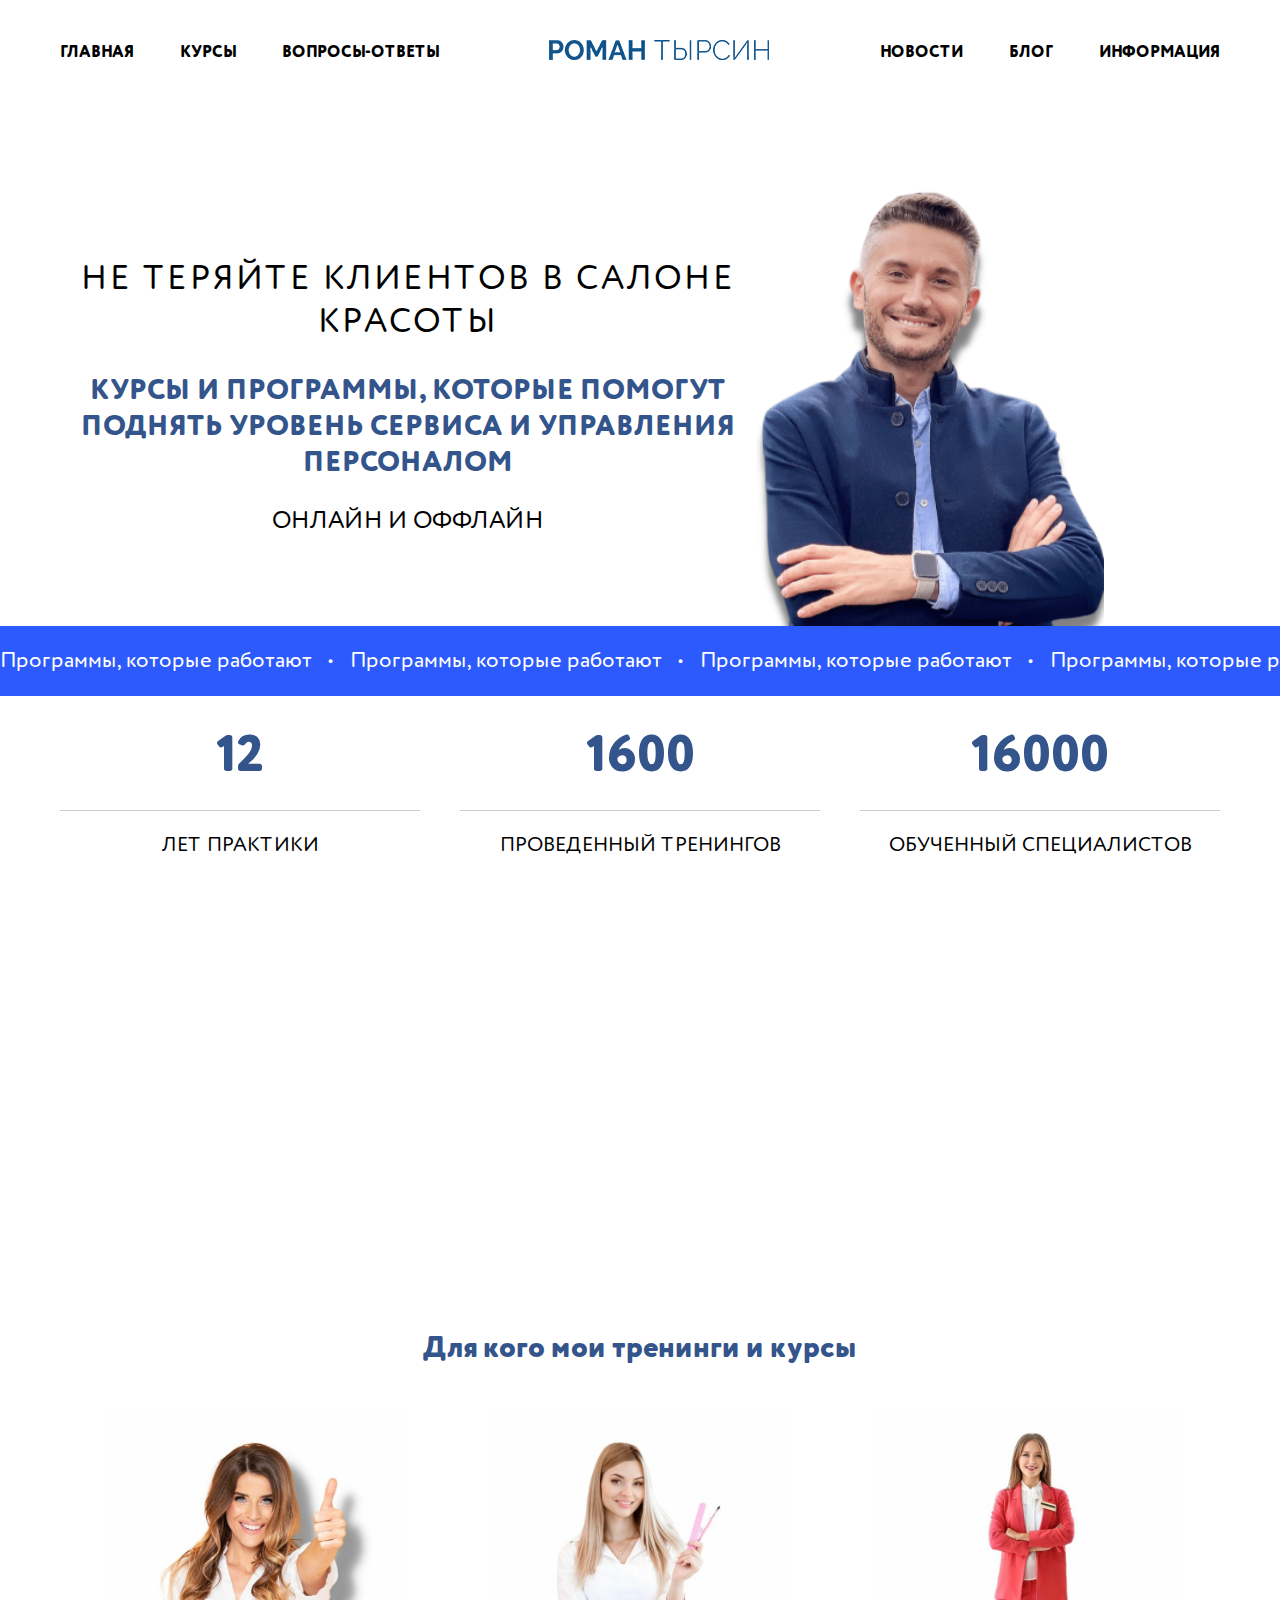
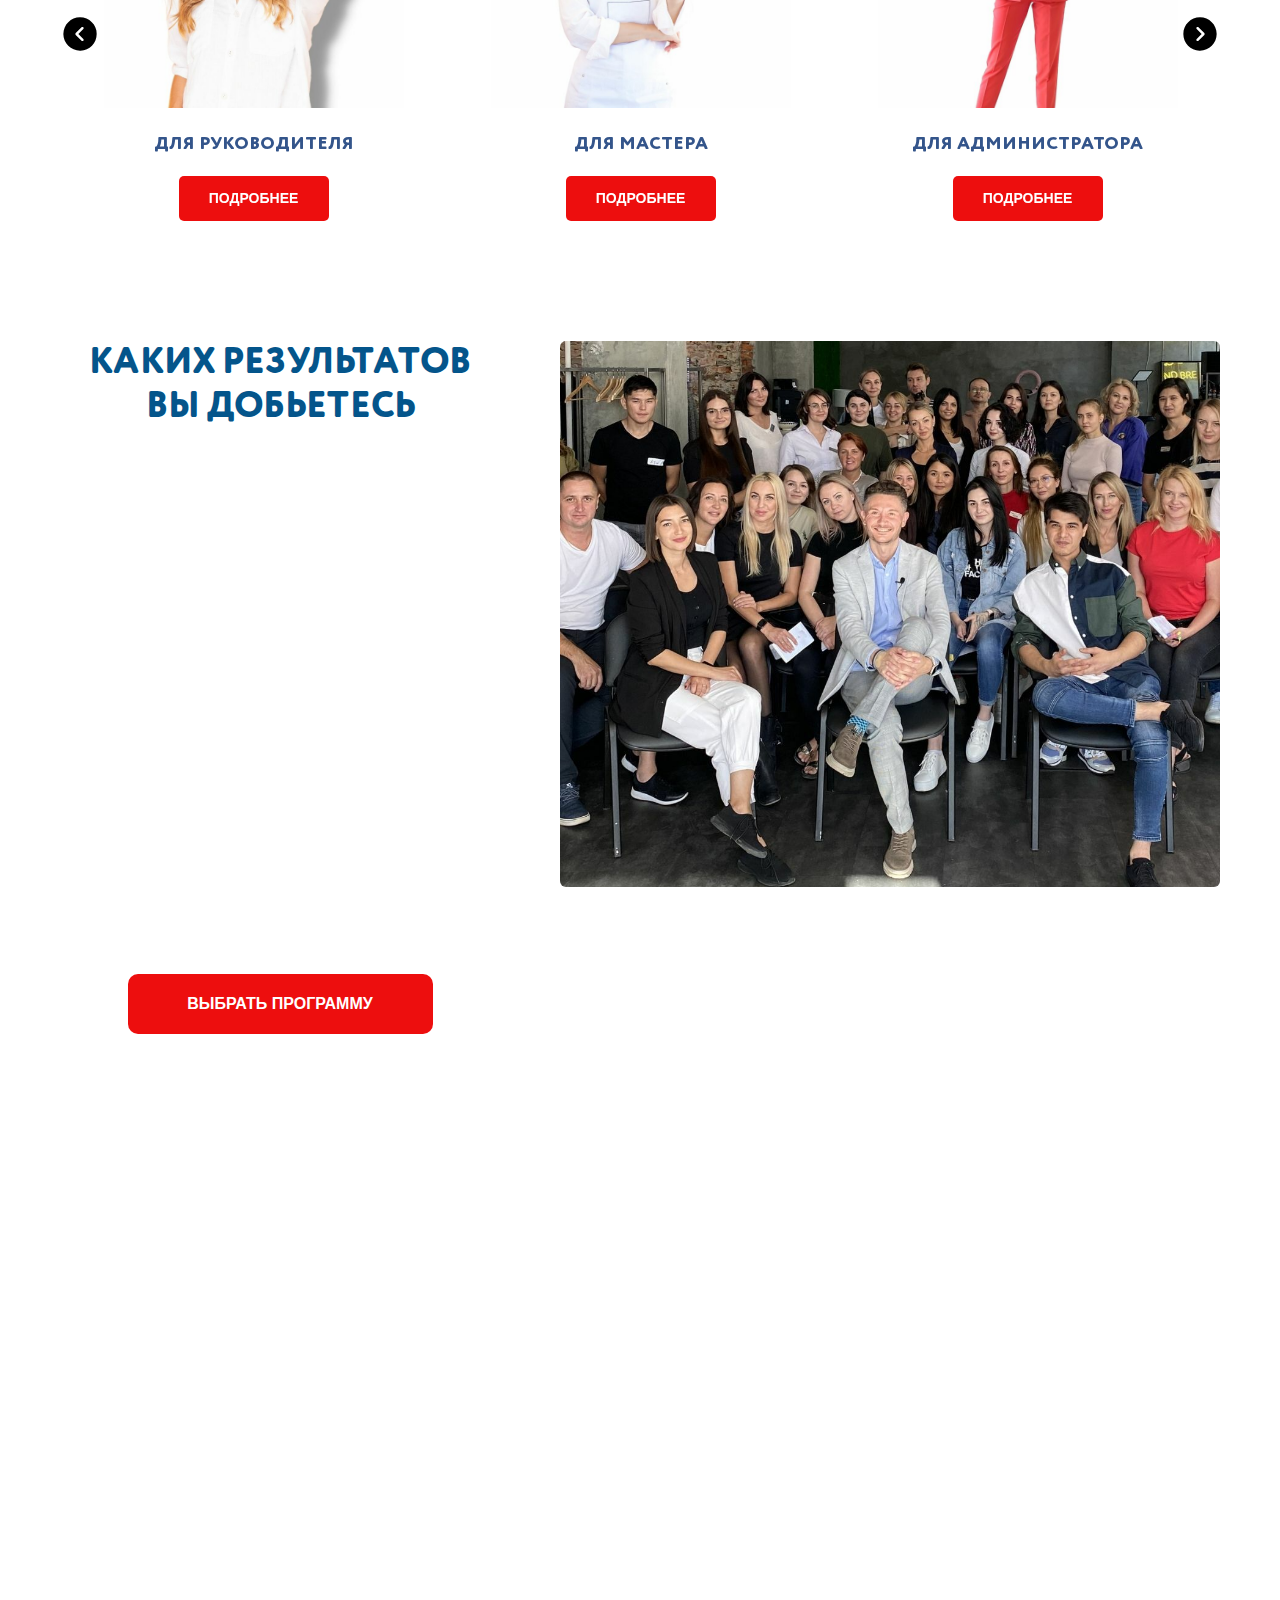
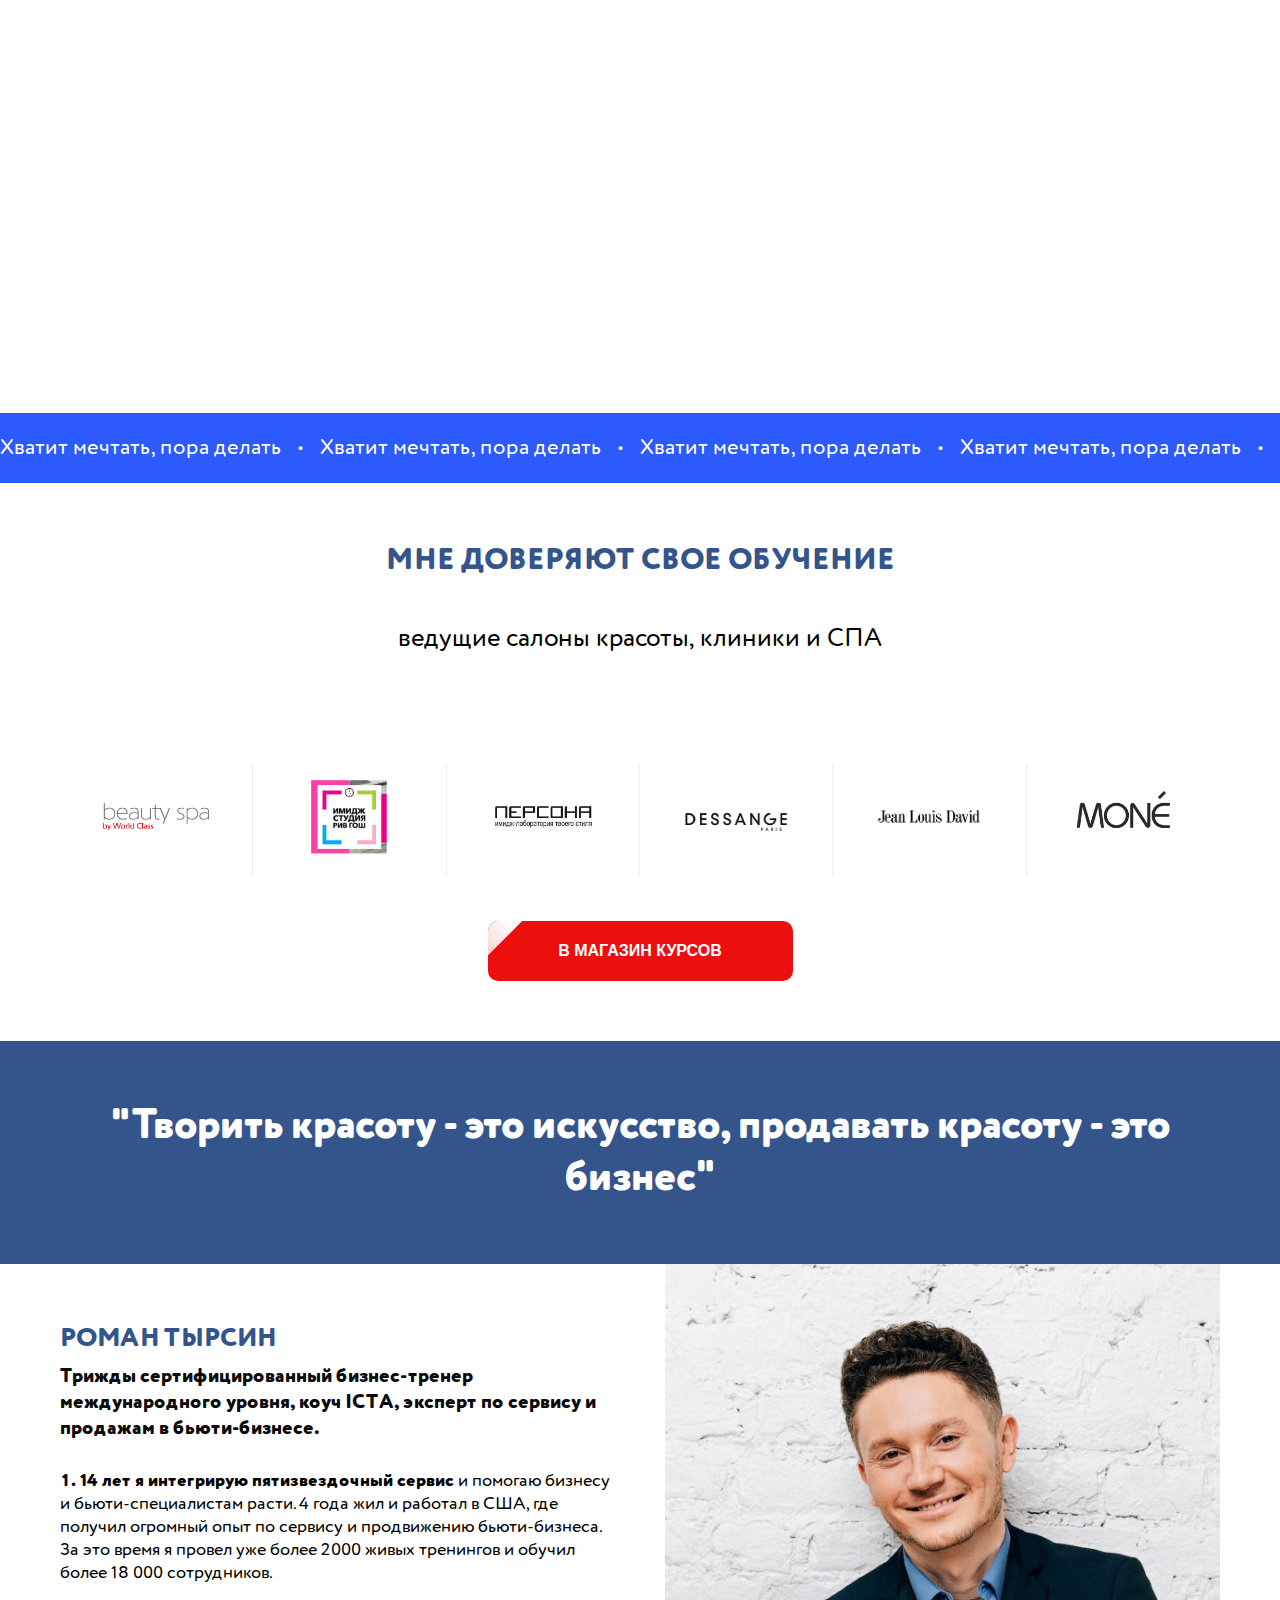
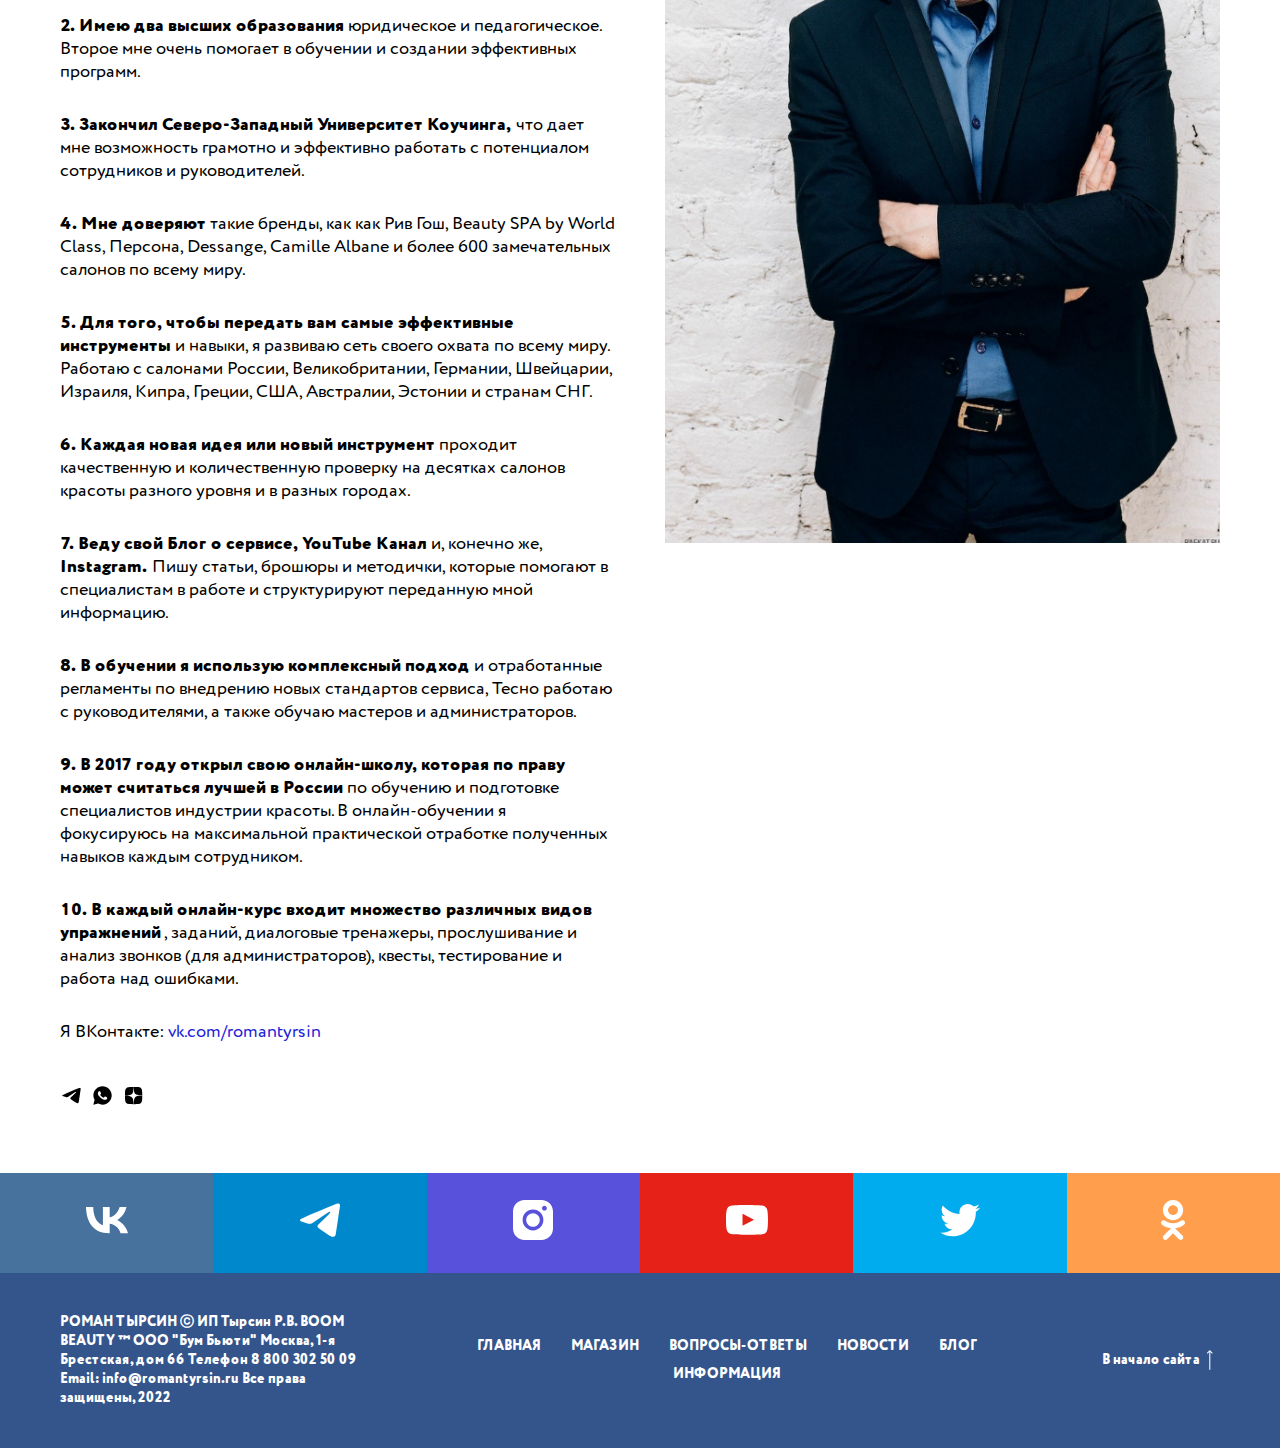
==== commit 4c755069: "add scroll btn" ====
--- a/index.html
+++ b/index.html
@@ -12,11 +12,18 @@
     <link rel="stylesheet" href="./css/style.css" />
     <link rel="stylesheet" href="./css/media.css" />
     <link rel="stylesheet" href="./css/slick.css" />
-    <link rel="stylesheet" href="./css/fm.revealator.jquery.min.css">
+    <link rel="stylesheet" href="./css/fm.revealator.jquery.min.css" />
     <title>Курсы и тренинги по России обучение сотрудников от бизнес коуча Романа Тырсина</title>
   </head>
   <body>
     <div class="wrapper">
+      <button onclick="scrollToTop()" class="btn-top">
+        <svg role="presentation" width="50" height="50" fill="none" xmlns="http://www.w3.org/2000/svg">
+          <rect width="50" height="50" rx="50" fill="#ffffff" fill-opacity="0.90" stroke="none"></rect>
+          <path d="M14 28L25 18l10 10" stroke="#000000" stroke-width="1" fill="none"></path>
+        </svg>
+      </button>
+
       <header>
         <div class="container">
           <nav class="header-desktop">
--- a/css/style.css
+++ b/css/style.css
@@ -248,6 +248,42 @@
   margin: 0 0 20px;
 }
 
+.btn-top {
+  position: fixed;
+  display: flex;
+  align-items: center;
+  justify-content: center;
+  z-index: 100;
+  bottom: 40px;
+  right: 40px;
+  width: 50px;
+  height: 50px;
+  border: none;
+  box-shadow: 0 0 10px 0 rgb(0 0 0 / 20%);
+  border-radius: 100%;
+  cursor: pointer;
+  visibility: hidden;
+  opacity: 0;
+  transition: 0.25s;
+}
+
+.btn-top:hover {
+  background-color: #1c59ff;
+}
+
+.btn-top:hover svg rect {
+  fill: transparent;
+}
+
+.btn-top:hover svg path {
+  stroke: #fff;
+}
+
+.btn-top.active {
+  visibility: visible;
+  opacity: 1;
+}
+
 .link {
   color: #1c1cdb;
 }
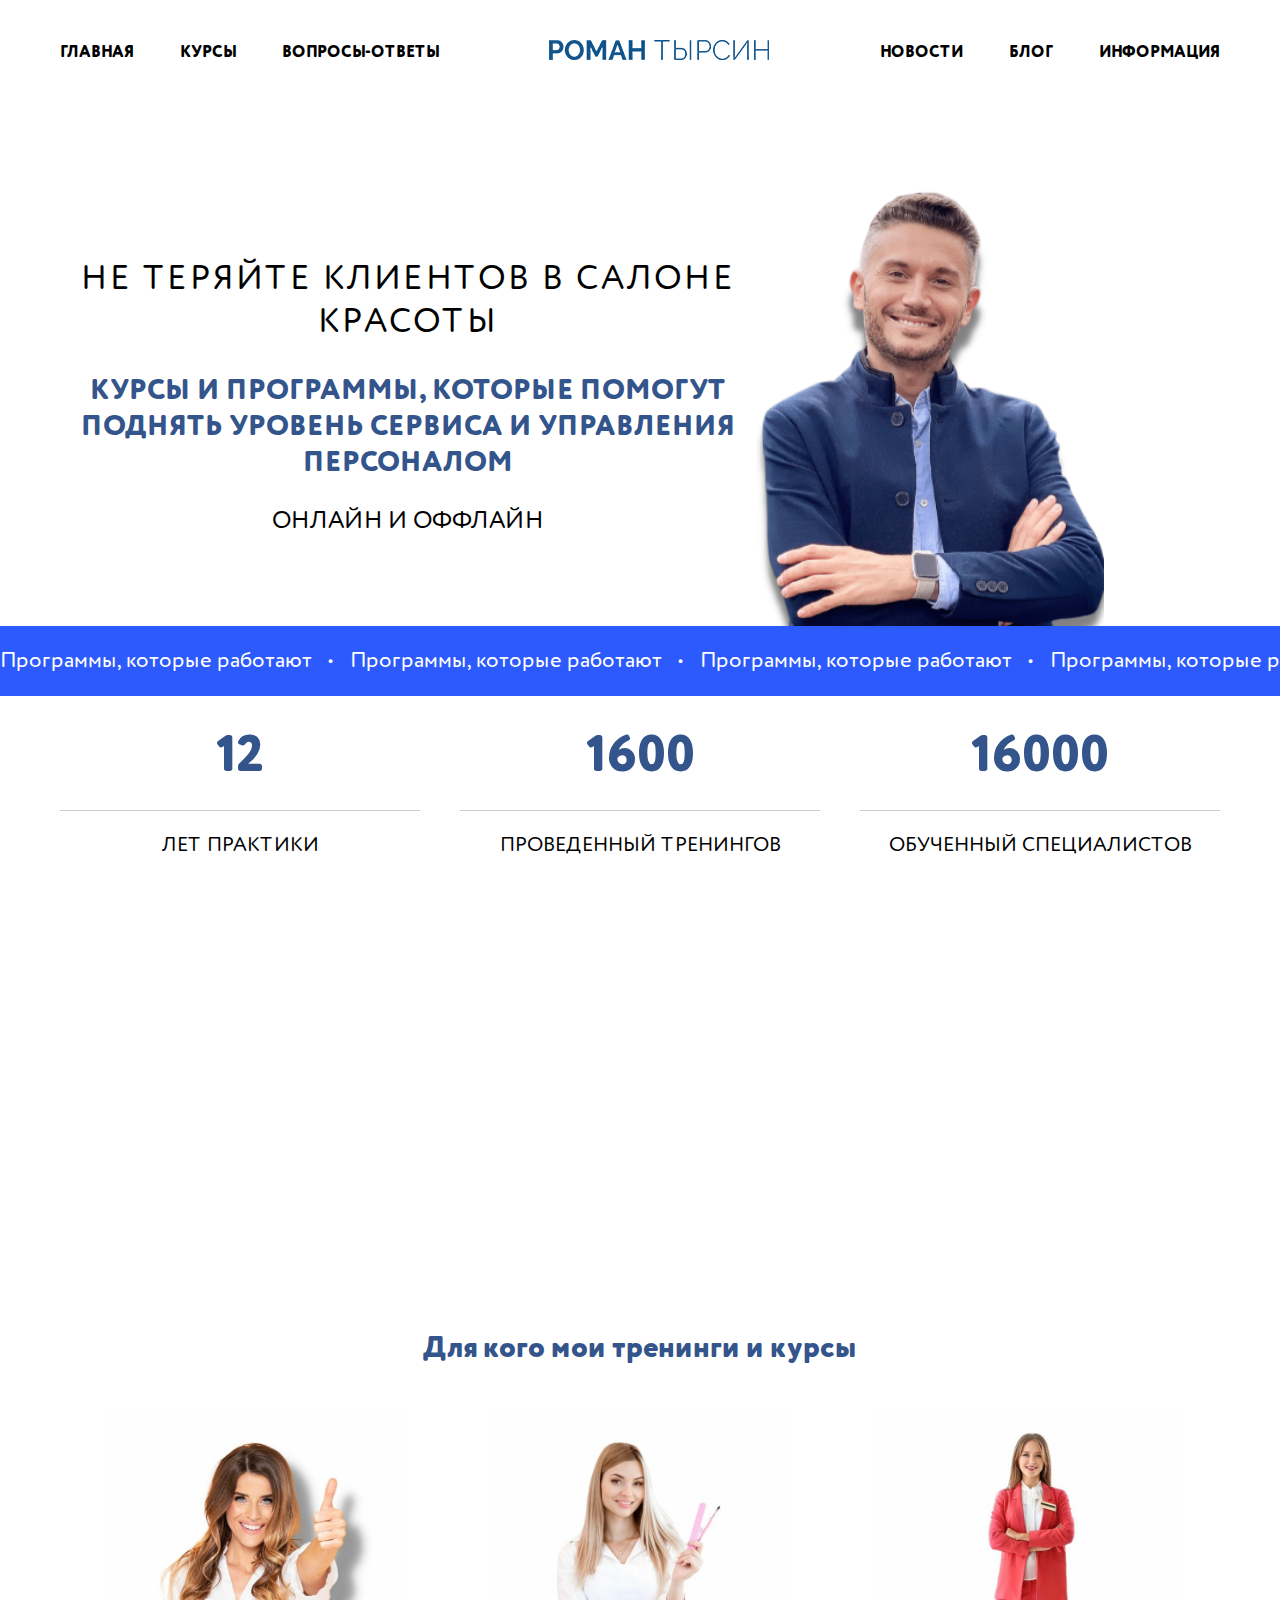
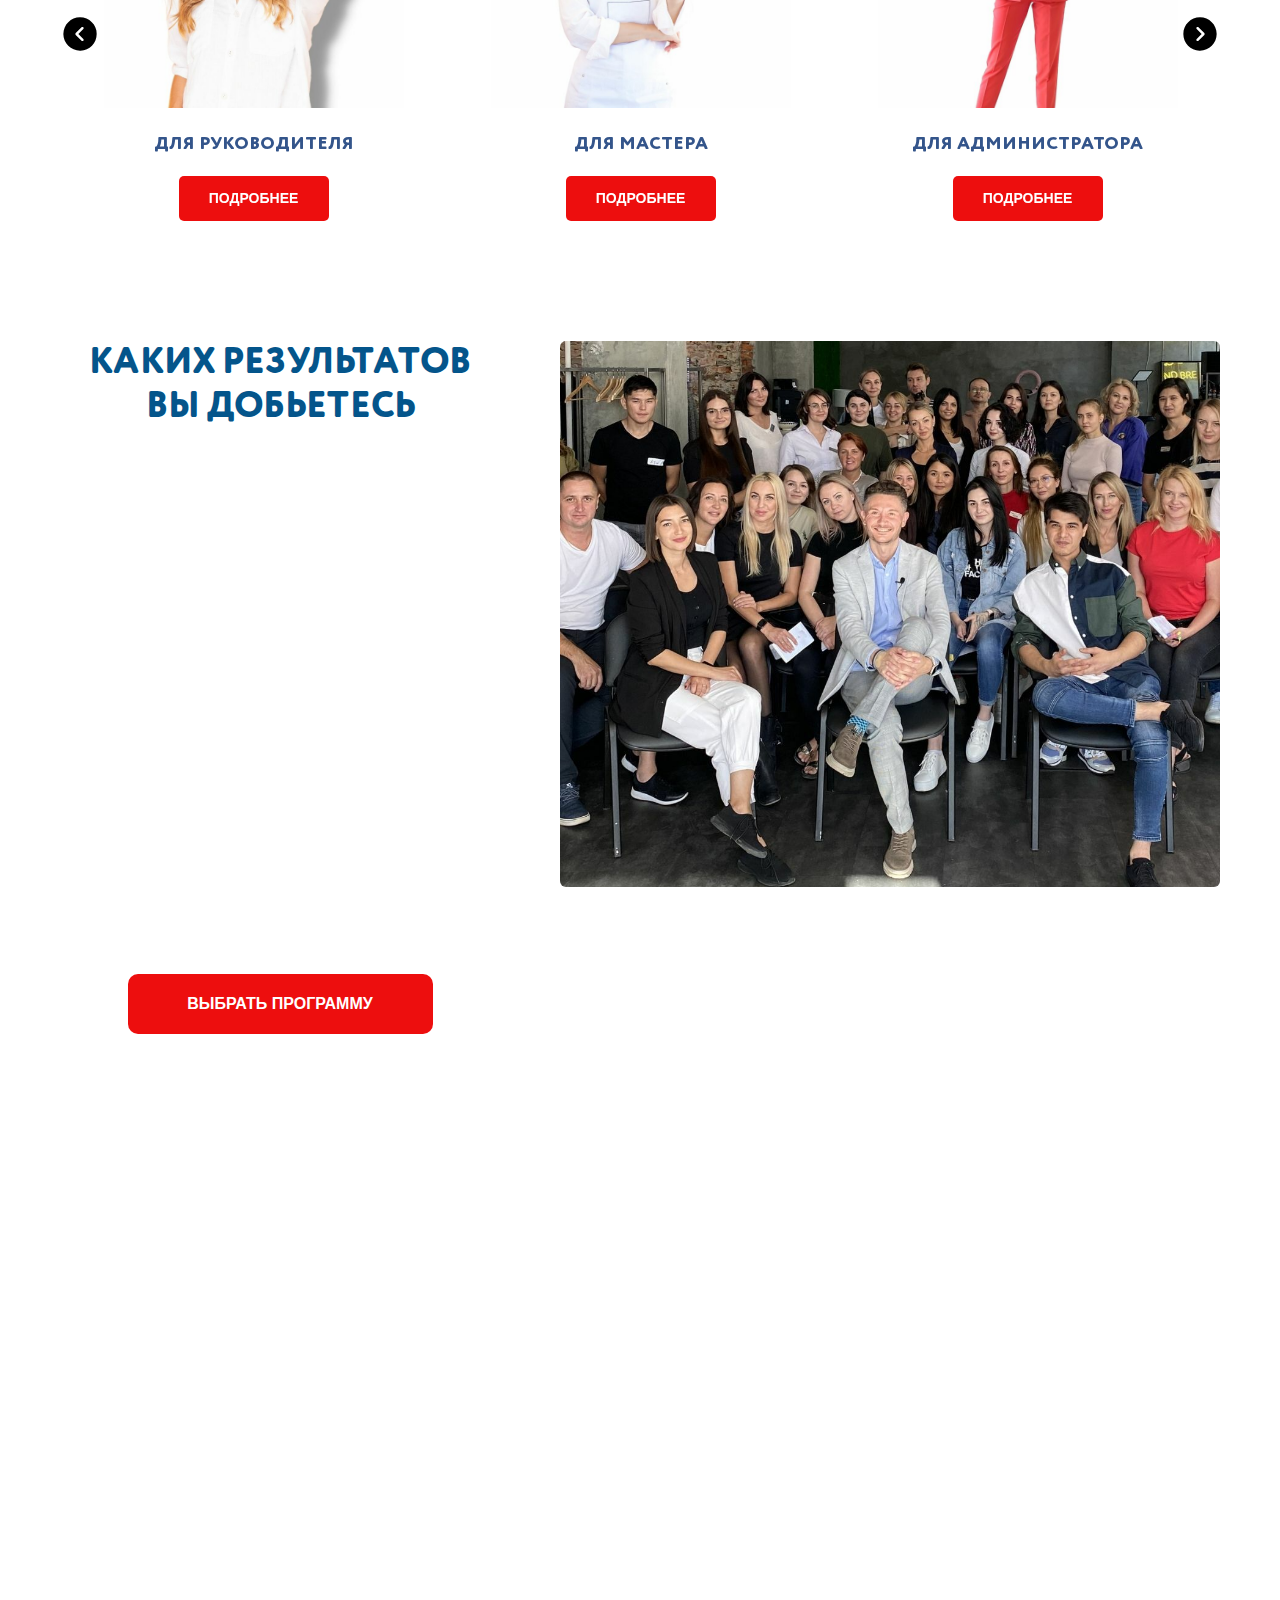
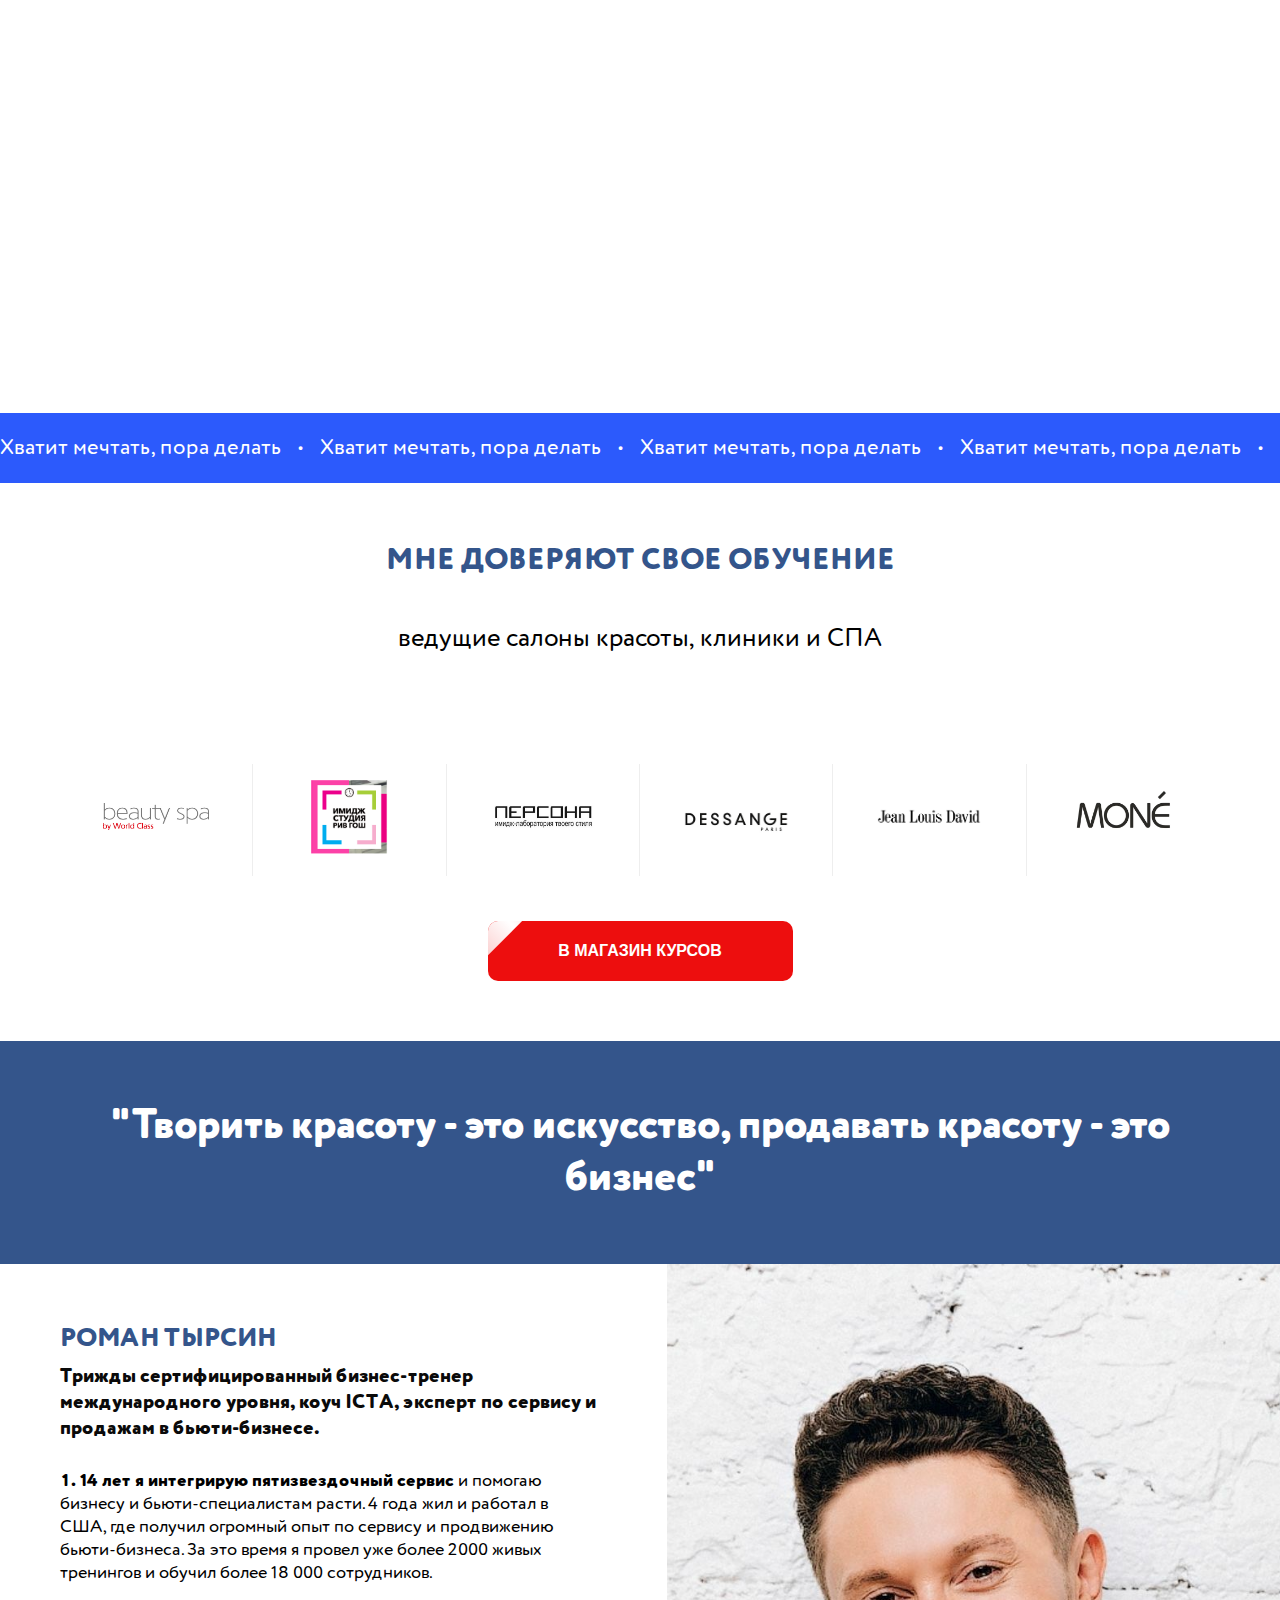
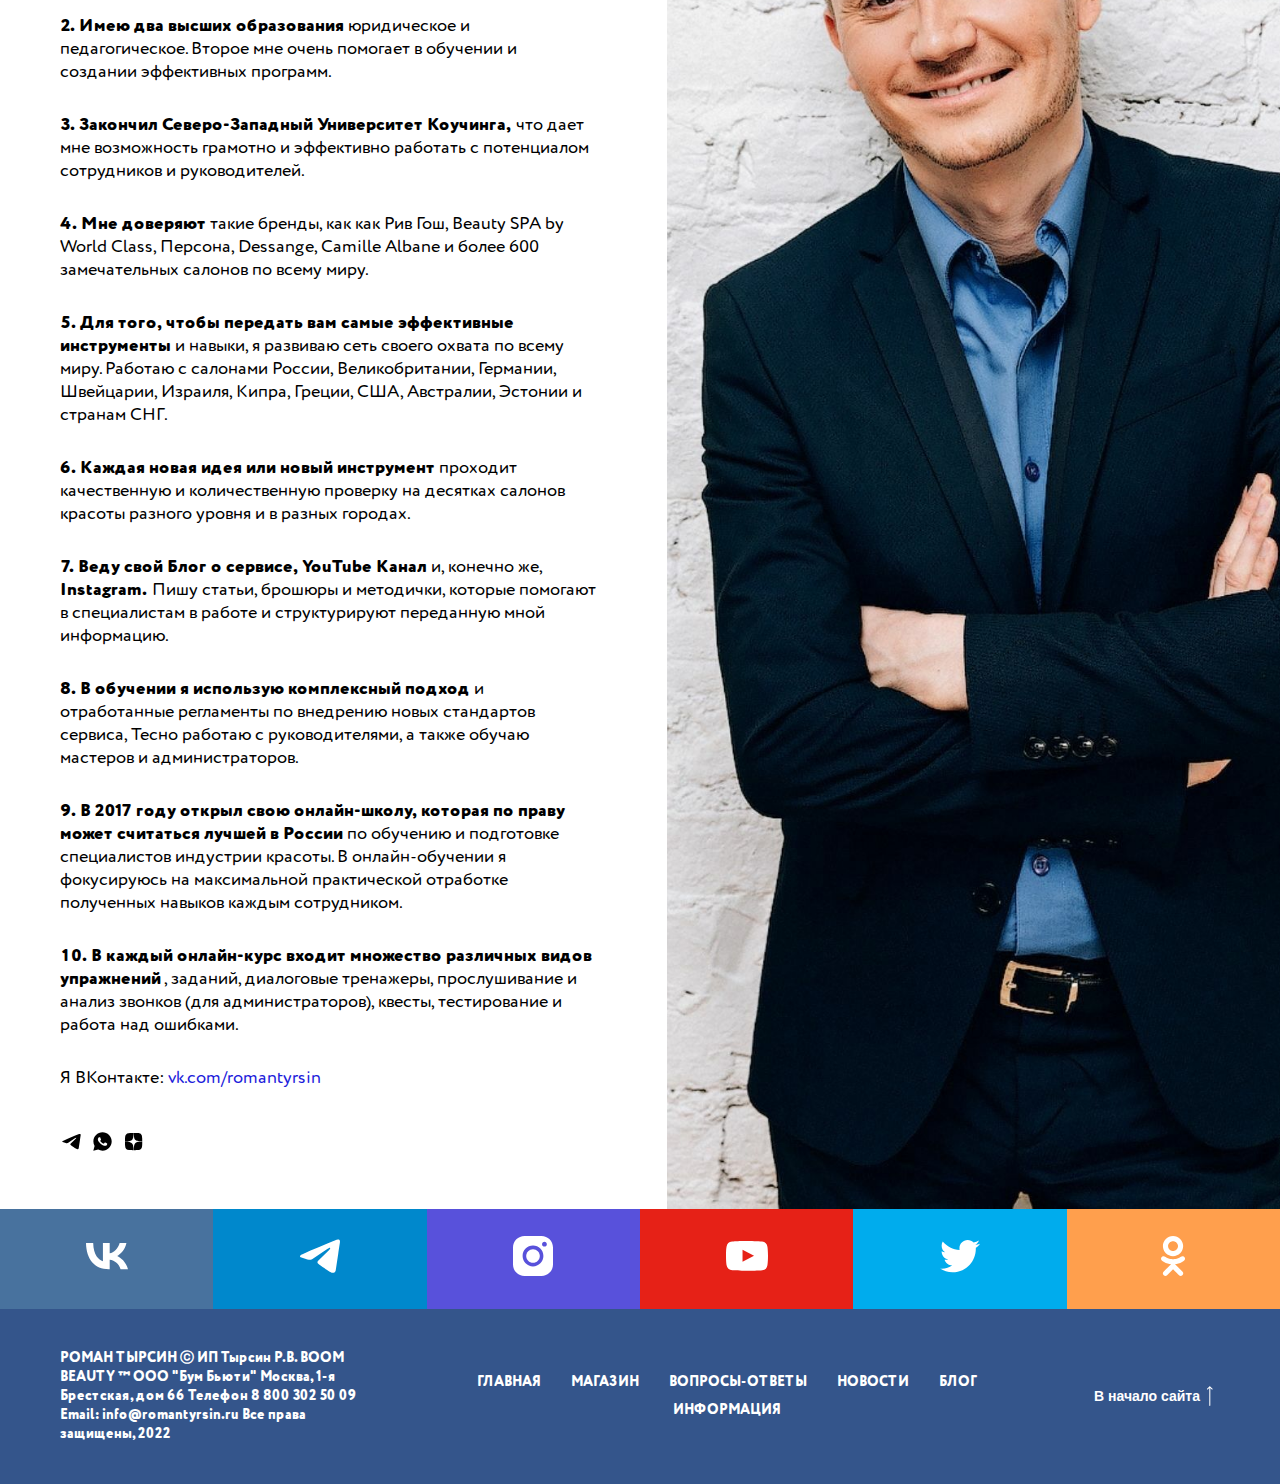
==== commit 7b6fc25a: "fix styled" ====
--- a/index.html
+++ b/index.html
@@ -330,80 +330,78 @@
         </section>
 
         <section class="info-block">
-          <div class="container">
-            <div class="info-block__content">
-              <div class="info-block__info">
-                <h2 class="info-block__title">РОМАН ТЫРСИН</h2>
-                <p class="info-block__description">Трижды сертифицированный бизнес-тренер международного уровня, коуч ICTA, эксперт по сервису и продажам в бьюти-бизнесе.</p>
-                <ol class="info-block__text">
-                  <li>
-                    <strong>14 лет я интегрирую пятизвездочный сервис</strong>
-                    и помогаю бизнесу и бьюти-специалистам расти. 4 года жил и работал в США, где получил огромный опыт по сервису и продвижению бьюти-бизнеса. За это время я провел уже более 2000 живых тренингов и обучил более 18 000 сотрудников.
-                  </li>
-                  <li>
-                    <strong>Имею два высших образования</strong>
-                    юридическое и педагогическое. Второе мне очень помогает в обучении и создании эффективных программ.
-                  </li>
-                  <li>
-                    <strong>Закончил Северо-Западный Университет Коучинга,</strong>
-                    что дает мне возможность грамотно и эффективно работать с потенциалом сотрудников и руководителей.
-                  </li>
-                  <li>
-                    <strong>Мне доверяют</strong>
-                    такие бренды, как как Рив Гош, Beauty SPA by World Class, Персона, Dessange, Camille Albane и более 600 замечательных салонов по всему миру.
-                  </li>
-                  <li>
-                    <strong>Для того, чтобы передать вам самые эффективные инструменты</strong>
-                    и навыки, я развиваю сеть своего охвата по всему миру. Работаю с салонами России, Великобритании, Германии, Швейцарии, Израиля, Кипра, Греции, США, Австралии, Эстонии и странам СНГ.
-                  </li>
-
-                  <li>
-                    <strong>Каждая новая идея или новый инструмент</strong>
-                    проходит качественную и количественную проверку на десятках салонов красоты разного уровня и в разных городах.
-                  </li>
-                  <li>
-                    <strong>Веду свой Блог о сервисе, YouTube Канал</strong>
-                    и, конечно же,
-                    <strong>Instagram.</strong>
-                    Пишу статьи, брошюры и методички, которые помогают в специалистам в работе и структурируют переданную мной информацию.
-                  </li>
-                  <li>
-                    <strong>В обучении я использую комплексный подход</strong>
-                    и отработанные регламенты по внедрению новых стандартов сервиса, Тесно работаю с руководителями, а также обучаю мастеров и администраторов.
-                  </li>
-                  <li>
-                    <strong>В 2017 году открыл свою онлайн-школу, которая по праву может считаться лучшей в России</strong>
-                    по обучению и подготовке специалистов индустрии красоты. В онлайн-обучении я фокусируюсь на максимальной практической отработке полученных навыков каждым сотрудником.
-                  </li>
-                  <li>
-                    <strong>В каждый онлайн-курс входит множество различных видов упражнений</strong>
-                    , заданий, диалоговые тренажеры, прослушивание и анализ звонков (для администраторов), квесты, тестирование и работа над ошибками.
-                  </li>
-                </ol>
-
-                <div class="info-block__group">
-                  Я ВКонтакте:
-                  <a class="link" href="https://vk.com/romantyrsin" target="_blank">vk.com/romantyrsin</a>
-                </div>
-
-                <ul class="social-mini">
-                  <li class="social-mini__item">
-                    <a href="https://t.me/romantyrsin"><img src="./img/icons/tg.svg" alt="icon" /></a>
-                  </li>
-                  <li class="social-mini__item">
-                    <a
-                      href="https://wa.me/79250561375?text=%D0%94%D0%BE%D0%B1%D1%80%D1%8B%D0%B9%20%D0%B4%D0%B5%D0%BD%D1%8C.%20%D0%9C%D0%B5%D0%BD%D1%8F%20%D0%B8%D0%BD%D1%82%D0%B5%D1%80%D0%B5%D1%81%D1%83%D0%B5%D1%82%20%D0%B8%D0%BD%D1%84%D0%BE%D1%80%D0%BC%D0%B0%D1%86%D0%B8%D1%8F%20%D0%BE%20%D0%B2%D0%B0%D1%88%D0%B8%D1%85%20%D0%BF%D1%80%D0%BE%D0%B3%D1%80%D0%B0%D0%BC%D0%BC%D0%B0%D1%85."
-                    >
-                      <img src="./img/icons/whats-app.svg" alt="icon" />
-                    </a>
-                  </li>
-                  <li class="social-mini__item">
-                    <a href=""><img src="./img/icons/dzen.svg" alt="icon" /></a>
-                  </li>
-                </ul>
-              </div>
-              <div class="info-block__img"><img src="./img/people/main.jpg" alt="photo" /></div>
-            </div>
+          <div class="info-block__content">
+            <div class="info-block__info">
+              <h2 class="info-block__title">РОМАН ТЫРСИН</h2>
+              <p class="info-block__description">Трижды сертифицированный бизнес-тренер международного уровня, коуч ICTA, эксперт по сервису и продажам в бьюти-бизнесе.</p>
+              <ol class="info-block__text">
+                <li>
+                  <strong>14 лет я интегрирую пятизвездочный сервис</strong>
+                  и помогаю бизнесу и бьюти-специалистам расти. 4 года жил и работал в США, где получил огромный опыт по сервису и продвижению бьюти-бизнеса. За это время я провел уже более 2000 живых тренингов и обучил более 18 000 сотрудников.
+                </li>
+                <li>
+                  <strong>Имею два высших образования</strong>
+                  юридическое и педагогическое. Второе мне очень помогает в обучении и создании эффективных программ.
+                </li>
+                <li>
+                  <strong>Закончил Северо-Западный Университет Коучинга,</strong>
+                  что дает мне возможность грамотно и эффективно работать с потенциалом сотрудников и руководителей.
+                </li>
+                <li>
+                  <strong>Мне доверяют</strong>
+                  такие бренды, как как Рив Гош, Beauty SPA by World Class, Персона, Dessange, Camille Albane и более 600 замечательных салонов по всему миру.
+                </li>
+                <li>
+                  <strong>Для того, чтобы передать вам самые эффективные инструменты</strong>
+                  и навыки, я развиваю сеть своего охвата по всему миру. Работаю с салонами России, Великобритании, Германии, Швейцарии, Израиля, Кипра, Греции, США, Австралии, Эстонии и странам СНГ.
+                </li>
+
+                <li>
+                  <strong>Каждая новая идея или новый инструмент</strong>
+                  проходит качественную и количественную проверку на десятках салонов красоты разного уровня и в разных городах.
+                </li>
+                <li>
+                  <strong>Веду свой Блог о сервисе, YouTube Канал</strong>
+                  и, конечно же,
+                  <strong>Instagram.</strong>
+                  Пишу статьи, брошюры и методички, которые помогают в специалистам в работе и структурируют переданную мной информацию.
+                </li>
+                <li>
+                  <strong>В обучении я использую комплексный подход</strong>
+                  и отработанные регламенты по внедрению новых стандартов сервиса, Тесно работаю с руководителями, а также обучаю мастеров и администраторов.
+                </li>
+                <li>
+                  <strong>В 2017 году открыл свою онлайн-школу, которая по праву может считаться лучшей в России</strong>
+                  по обучению и подготовке специалистов индустрии красоты. В онлайн-обучении я фокусируюсь на максимальной практической отработке полученных навыков каждым сотрудником.
+                </li>
+                <li>
+                  <strong>В каждый онлайн-курс входит множество различных видов упражнений</strong>
+                  , заданий, диалоговые тренажеры, прослушивание и анализ звонков (для администраторов), квесты, тестирование и работа над ошибками.
+                </li>
+              </ol>
+
+              <div class="info-block__group">
+                Я ВКонтакте:
+                <a class="link" href="https://vk.com/romantyrsin" target="_blank">vk.com/romantyrsin</a>
+              </div>
+
+              <ul class="social-mini">
+                <li class="social-mini__item">
+                  <a href="https://t.me/romantyrsin"><img src="./img/icons/tg.svg" alt="icon" /></a>
+                </li>
+                <li class="social-mini__item">
+                  <a
+                    href="https://wa.me/79250561375?text=%D0%94%D0%BE%D0%B1%D1%80%D1%8B%D0%B9%20%D0%B4%D0%B5%D0%BD%D1%8C.%20%D0%9C%D0%B5%D0%BD%D1%8F%20%D0%B8%D0%BD%D1%82%D0%B5%D1%80%D0%B5%D1%81%D1%83%D0%B5%D1%82%20%D0%B8%D0%BD%D1%84%D0%BE%D1%80%D0%BC%D0%B0%D1%86%D0%B8%D1%8F%20%D0%BE%20%D0%B2%D0%B0%D1%88%D0%B8%D1%85%20%D0%BF%D1%80%D0%BE%D0%B3%D1%80%D0%B0%D0%BC%D0%BC%D0%B0%D1%85."
+                  >
+                    <img src="./img/icons/whats-app.svg" alt="icon" />
+                  </a>
+                </li>
+                <li class="social-mini__item">
+                  <a href=""><img src="./img/icons/dzen.svg" alt="icon" /></a>
+                </li>
+              </ul>
+            </div>
+            <div class="info-block__img"><img src="./img/people/main.jpg" alt="photo" /></div>
           </div>
         </section>
 
@@ -452,10 +450,10 @@
             </div>
 
             <div class="footer__item">
-              <a class="footer__btn" href="#">
+              <button class="footer__btn" onclick="scrollToTop()">
                 <span>В начало сайта</span>
                 <img src="./img/icons/arrow-top.svg" alt="arrow" />
-              </a>
+              </button>
             </div>
           </div>
         </div>
--- a/css/style.css
+++ b/css/style.css
@@ -479,6 +479,8 @@
   font-weight: 700;
   font-size: 14px;
   align-items: center;
+  border: none;
+  background-color: transparent;
 }
 
 .footer__btn:hover {
@@ -1091,7 +1093,7 @@
 
 .info-block__info {
   width: 50%;
-  padding: 60px 0 60px;
+  padding: 60px 20px 50px 60px;
 }
 
 .info-block__title {
@@ -1127,10 +1129,13 @@
 
 .info-block__img {
   width: 50%;
+  height: 100%;
 }
 
 .info-block__img img {
   width: 100%;
+  height: 100%;
+  object-fit: cover;
 }
 
 .social-mini {
--- a/css/media.css
+++ b/css/media.css
@@ -121,7 +121,7 @@
 
   .info-block__info {
     order: 1;
-    padding: 30px 0px 30px;
+    padding: 30px 20px 60px;
   }
 
   .info-block__info {
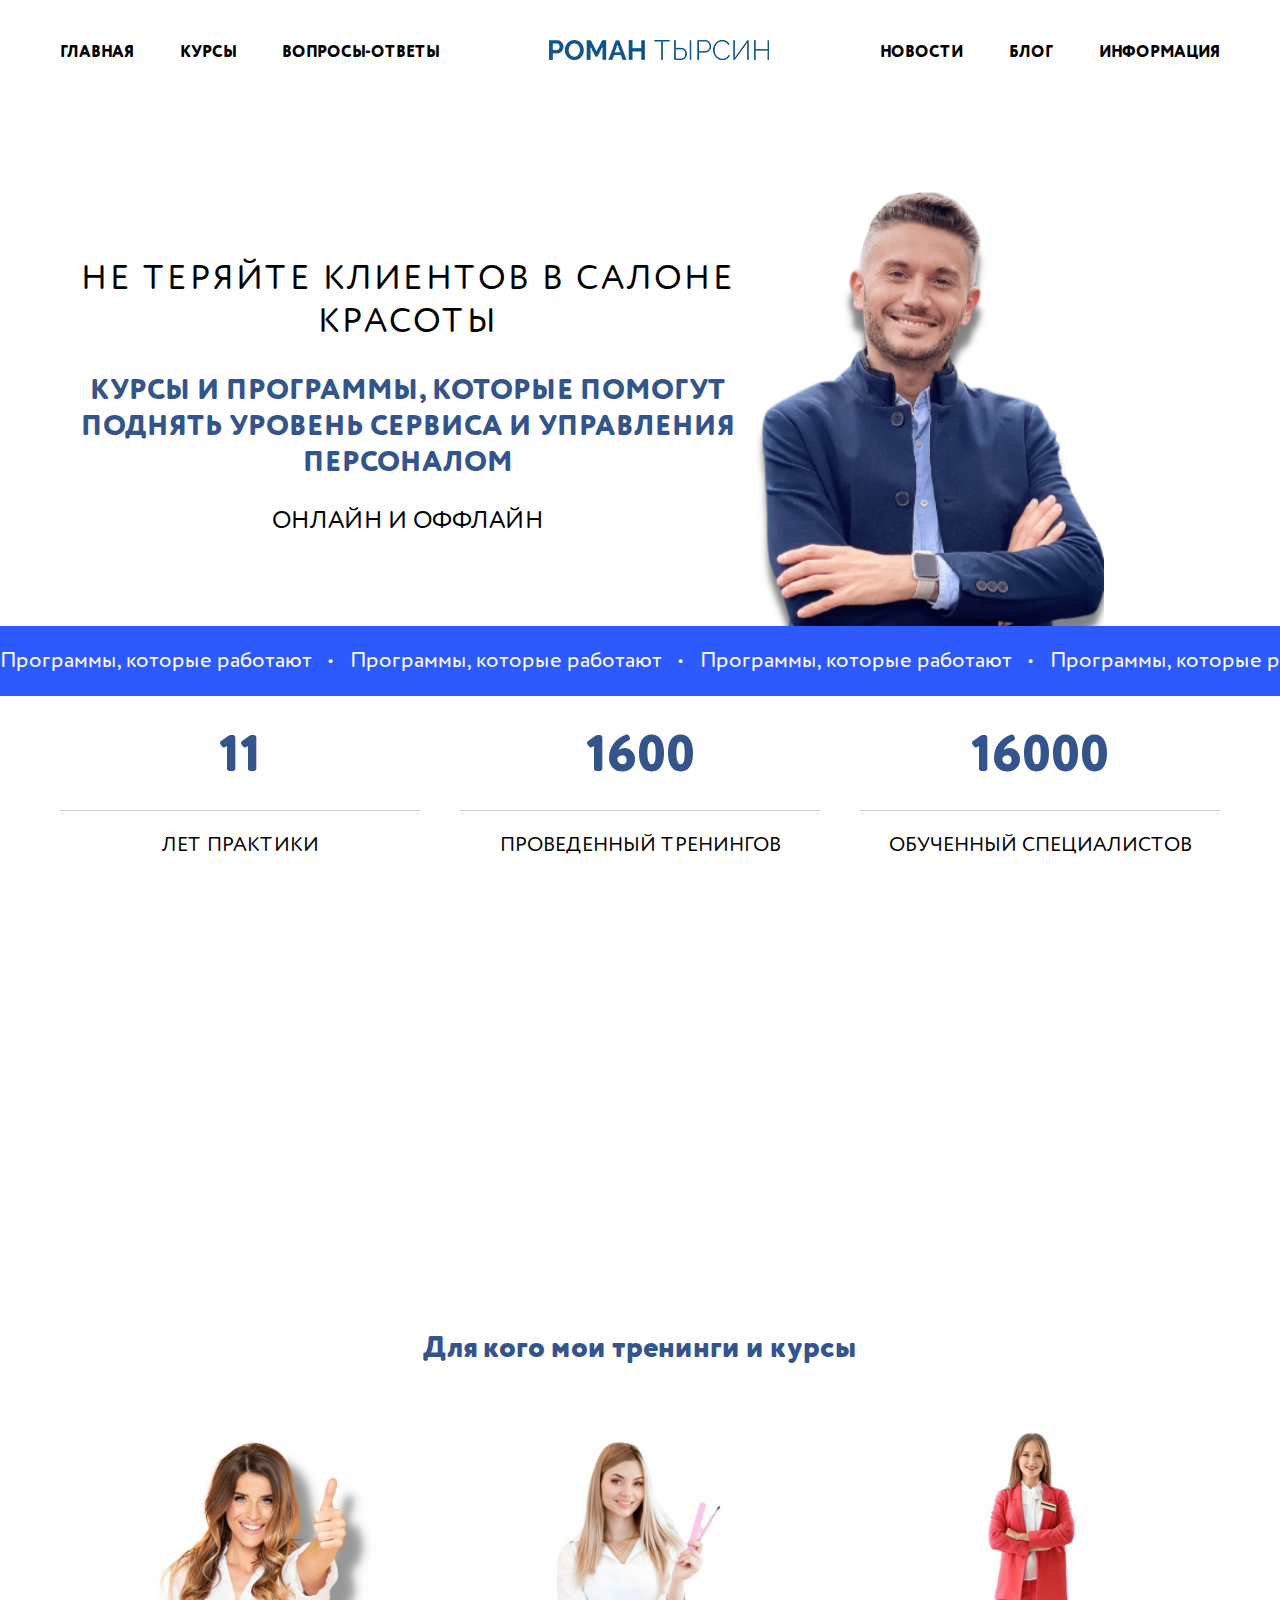
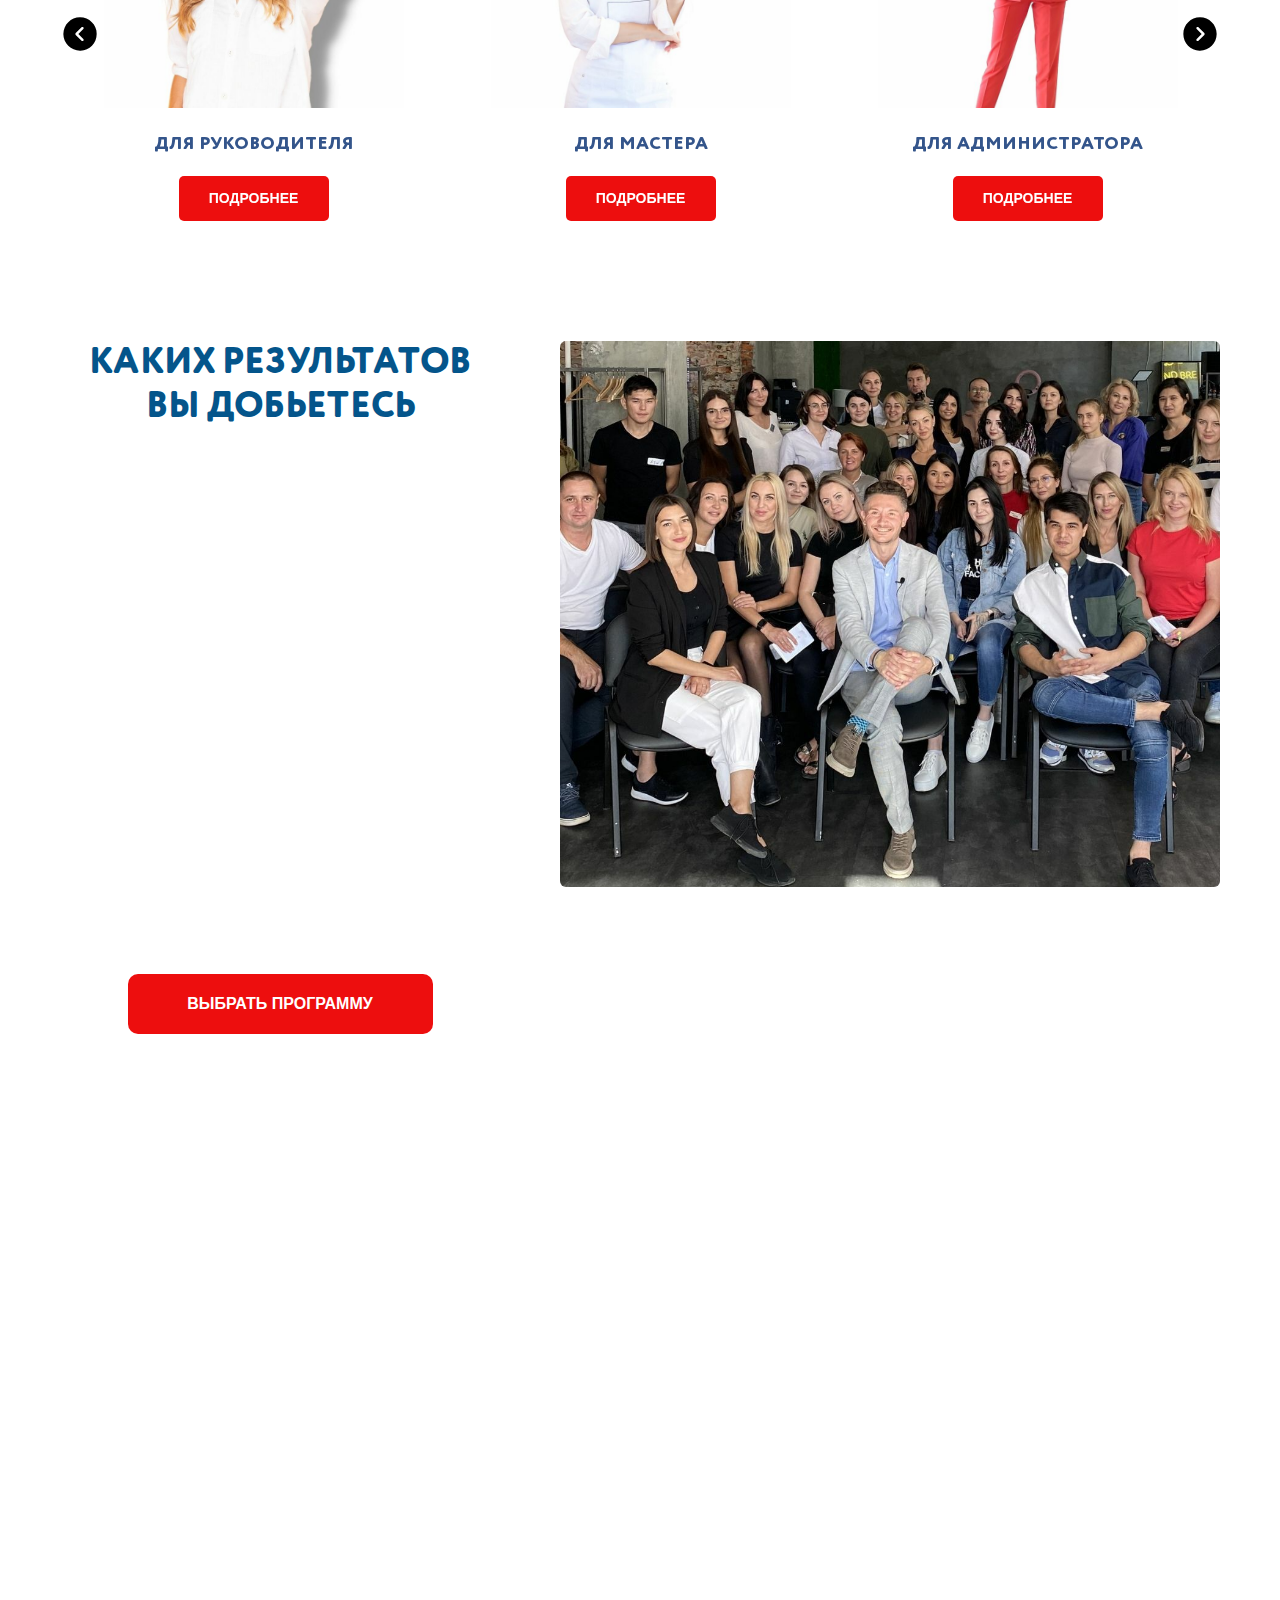
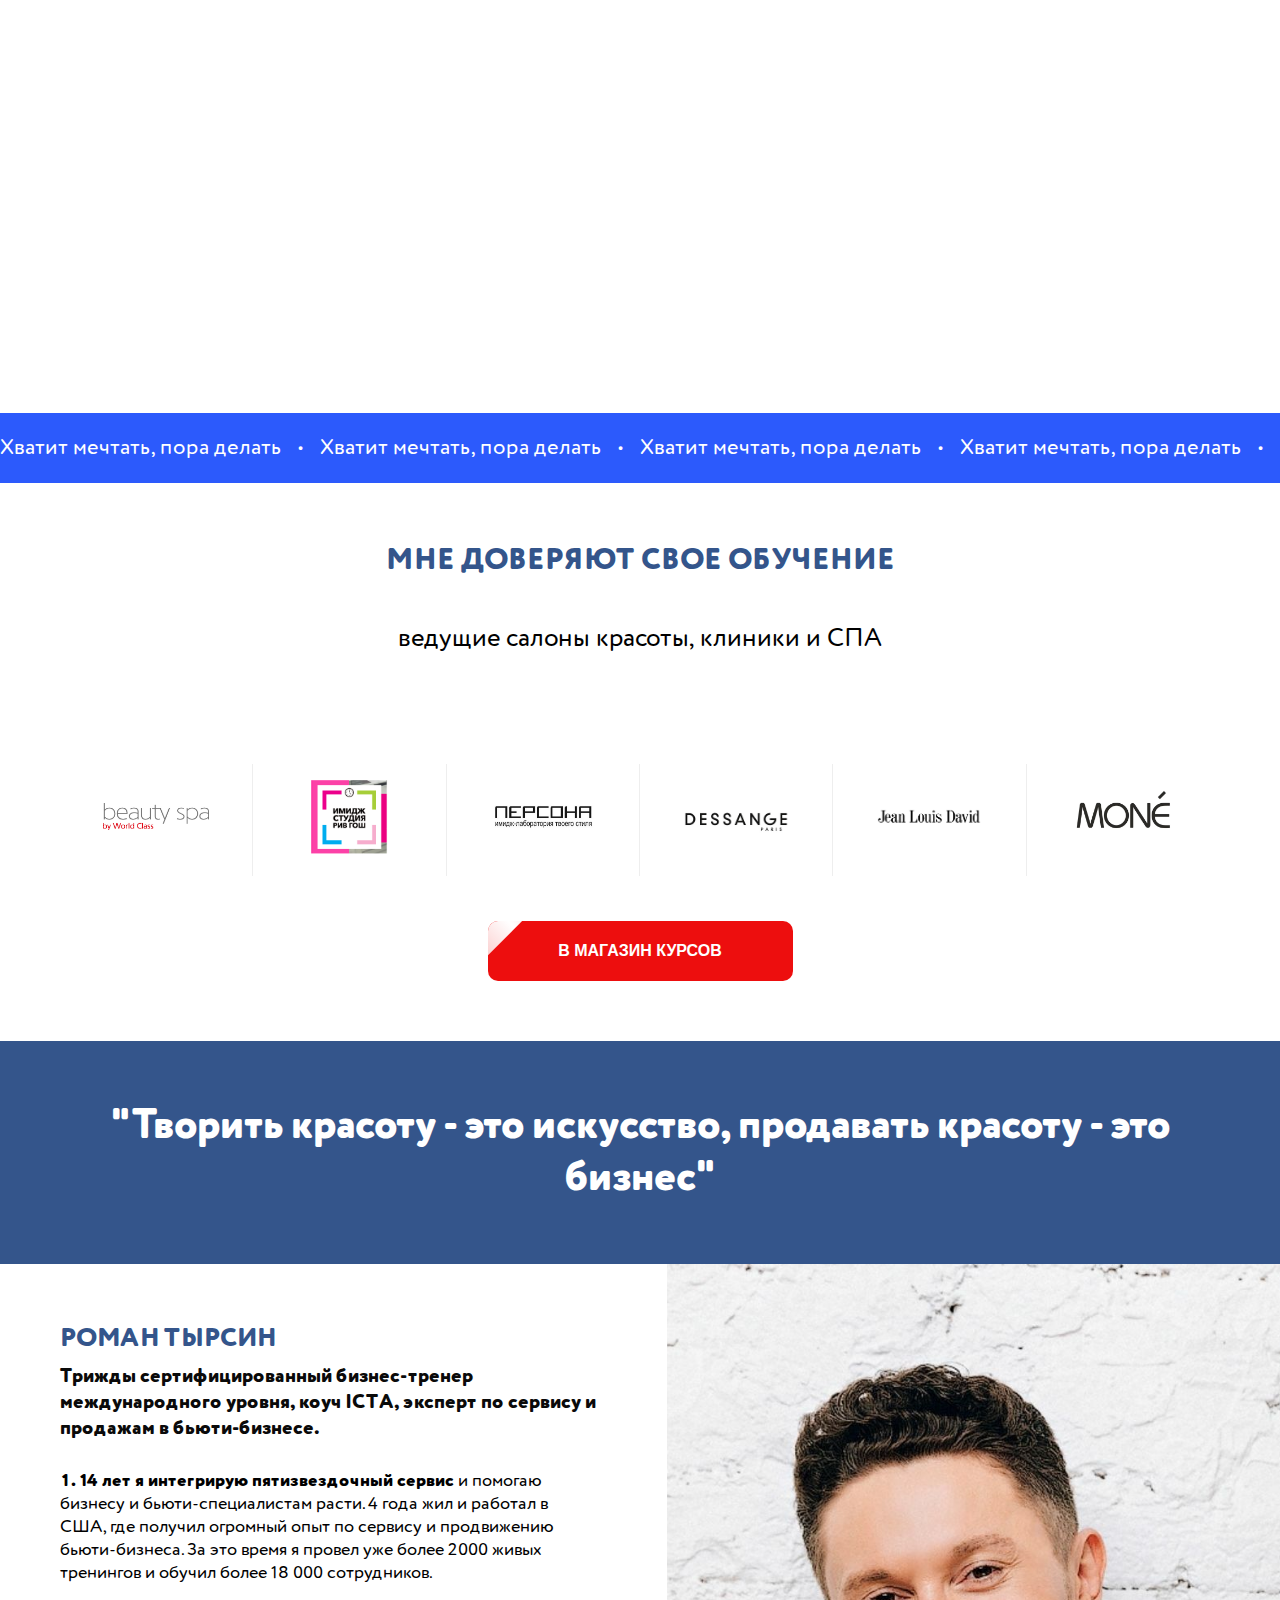
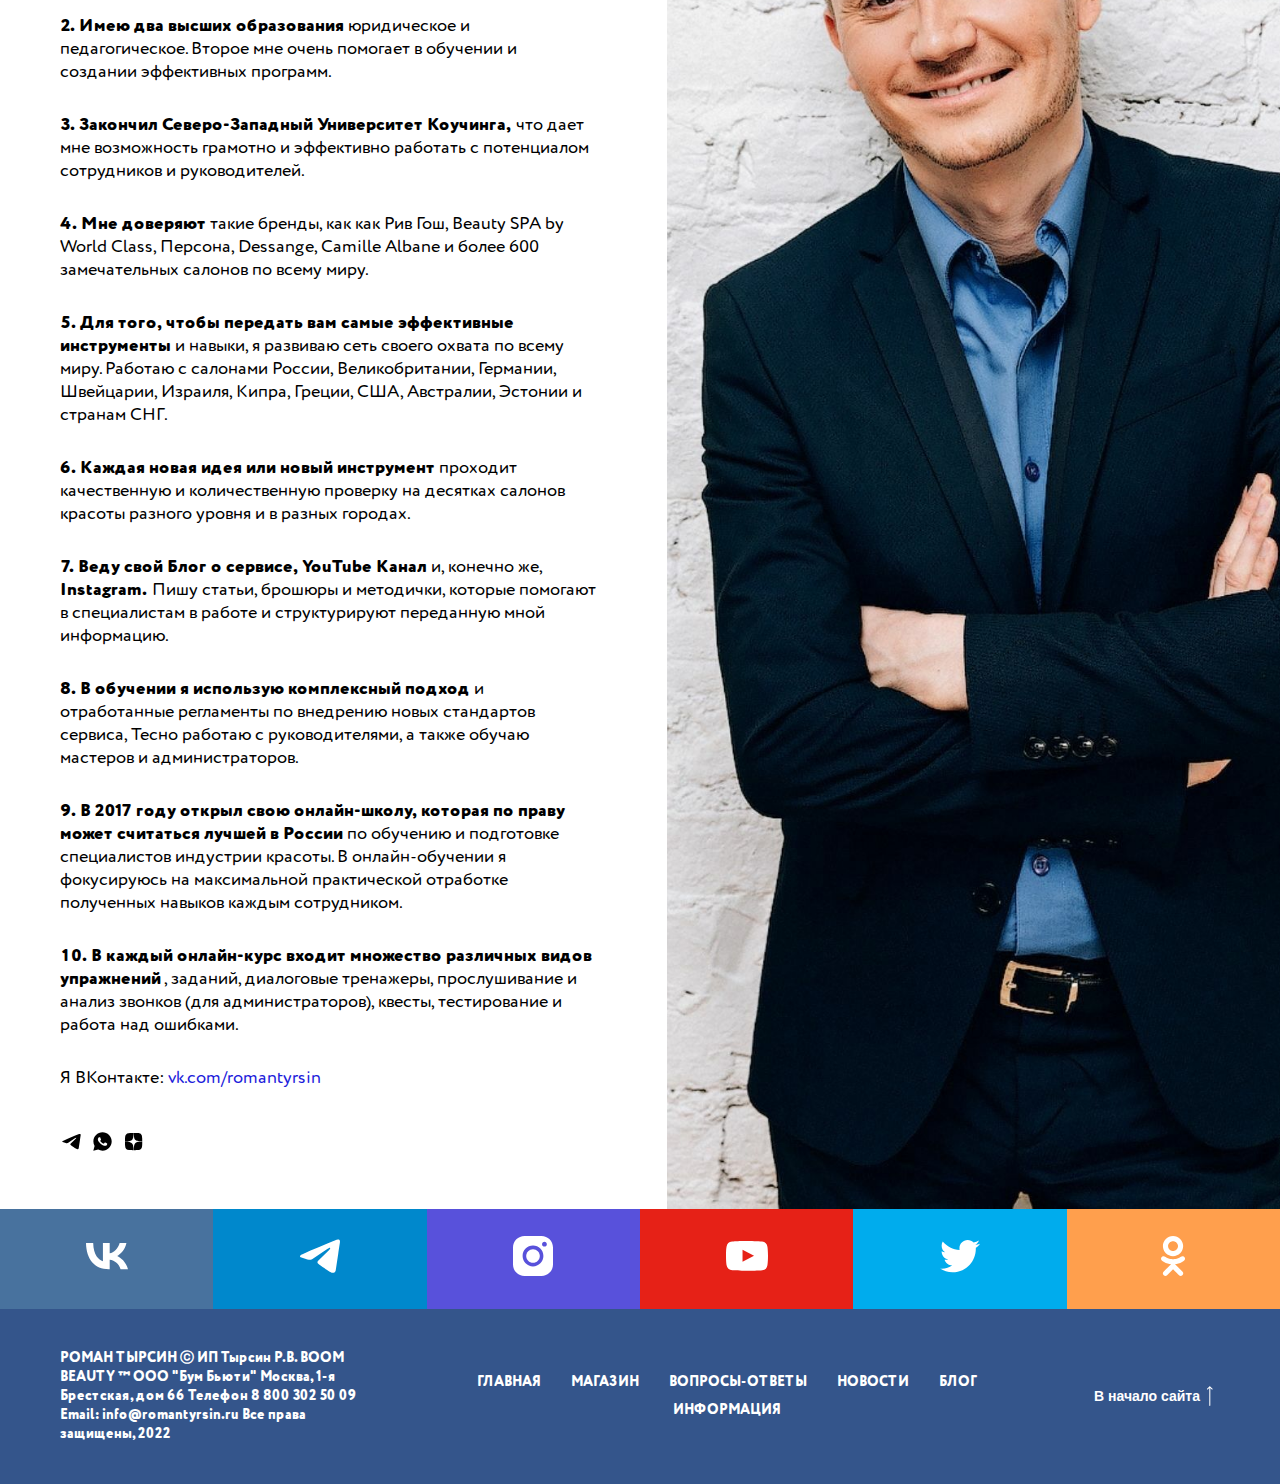
==== commit 5f97d5aa: "fix" ====
--- a/index.html
+++ b/index.html
@@ -464,7 +464,8 @@
     <script src="https://cdnjs.cloudflare.com/ajax/libs/popper.js/1.12.9/umd/popper.min.js" integrity="sha384-ApNbgh9B+Y1QKtv3Rn7W3mgPxhU9K/ScQsAP7hUibX39j7fakFPskvXusvfa0b4Q" crossorigin="anonymous"></script>
     <script src="./js/slick.min.js"></script>
     <script src="./js/main.js"></script>
-    <script src="./js/jquery-1.11.3.min.js"></script>
+    <script src="./js/numbers.js"></script>
+    <script src="./js/scrollToTop.js"></script>
     <script src="./js/fm.revealator.jquery.min.js"></script>
   </body>
 </html>
--- a/css/style.css
+++ b/css/style.css
@@ -284,6 +284,53 @@
   opacity: 1;
 }
 
+.btn-basket {
+  position: fixed;
+  display: flex;
+  align-items: center;
+  justify-content: center;
+  z-index: 100;
+  bottom: 40px;
+  right: 40px;
+  width: 60px;
+  height: 60px;
+  border: 1px solid #e6e6e6;
+  box-shadow: 0 0 10px 0 rgb(0 0 0 / 20%);
+  background-color: #fff;
+  border-radius: 8px;
+  cursor: pointer;
+  visibility: hidden;
+  opacity: 0;
+  transition: 0.25s;
+}
+
+.btn-basket:hover {
+  background-color: #f5f5f5;
+  box-shadow: 0 5px 20px 0 rgb(0 0 0 / 15%);
+}
+
+.btn-basket.active {
+  visibility: visible;
+  opacity: 1;
+}
+
+.btn-basket-circle {
+  position: absolute;
+  display: flex;
+  justify-content: center;
+  align-items: center;
+  text-align: center;
+  background-color: #1c1cdb;
+  color: #fff;
+  font-size: 14px;
+  width: 25px;
+  height: 25px;
+  border-radius: 100%;
+  padding: 2px 0px 0px 0px;
+  top: -10px;
+  right: -10px;
+}
+
 .link {
   color: #1c1cdb;
 }
@@ -1104,6 +1151,14 @@
   margin: 0 0 8px;
 }
 
+.info-block__subtitle {
+  display: flex;
+  font-size: 26px;
+  line-height: 1.23;
+  font-weight: 700;
+  margin: 30px 0 30px;
+}
+
 .info-block__description {
   font-size: 20px;
   color: rgb(10, 10, 10);
@@ -1111,6 +1166,16 @@
   margin: 0 0 28px;
 }
 
+.info-block__list li {
+  font-size: 18px;
+}
+
+.info-block__list li::marker {
+  font-weight: 700;
+  font-size: 30px;
+  margin: 0;
+}
+
 .info-block__text {
   display: flex;
   flex-direction: column;
